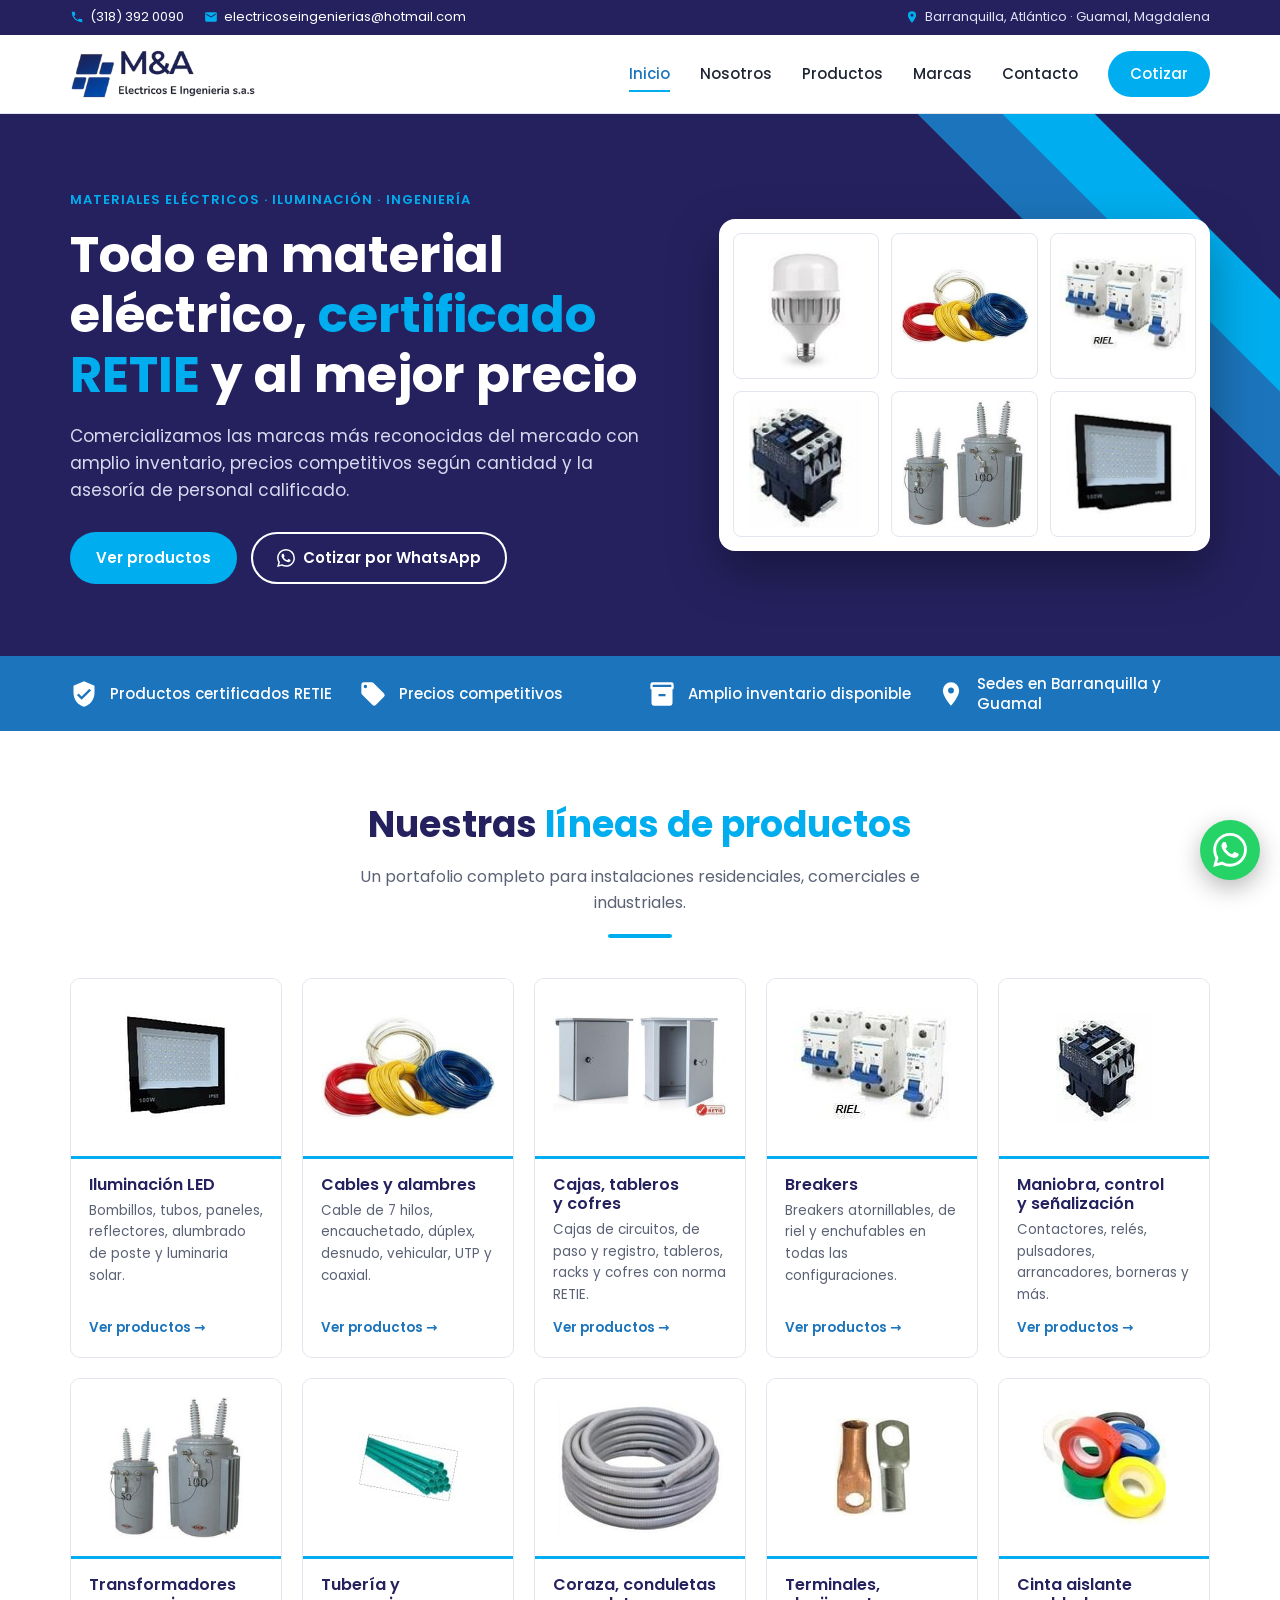
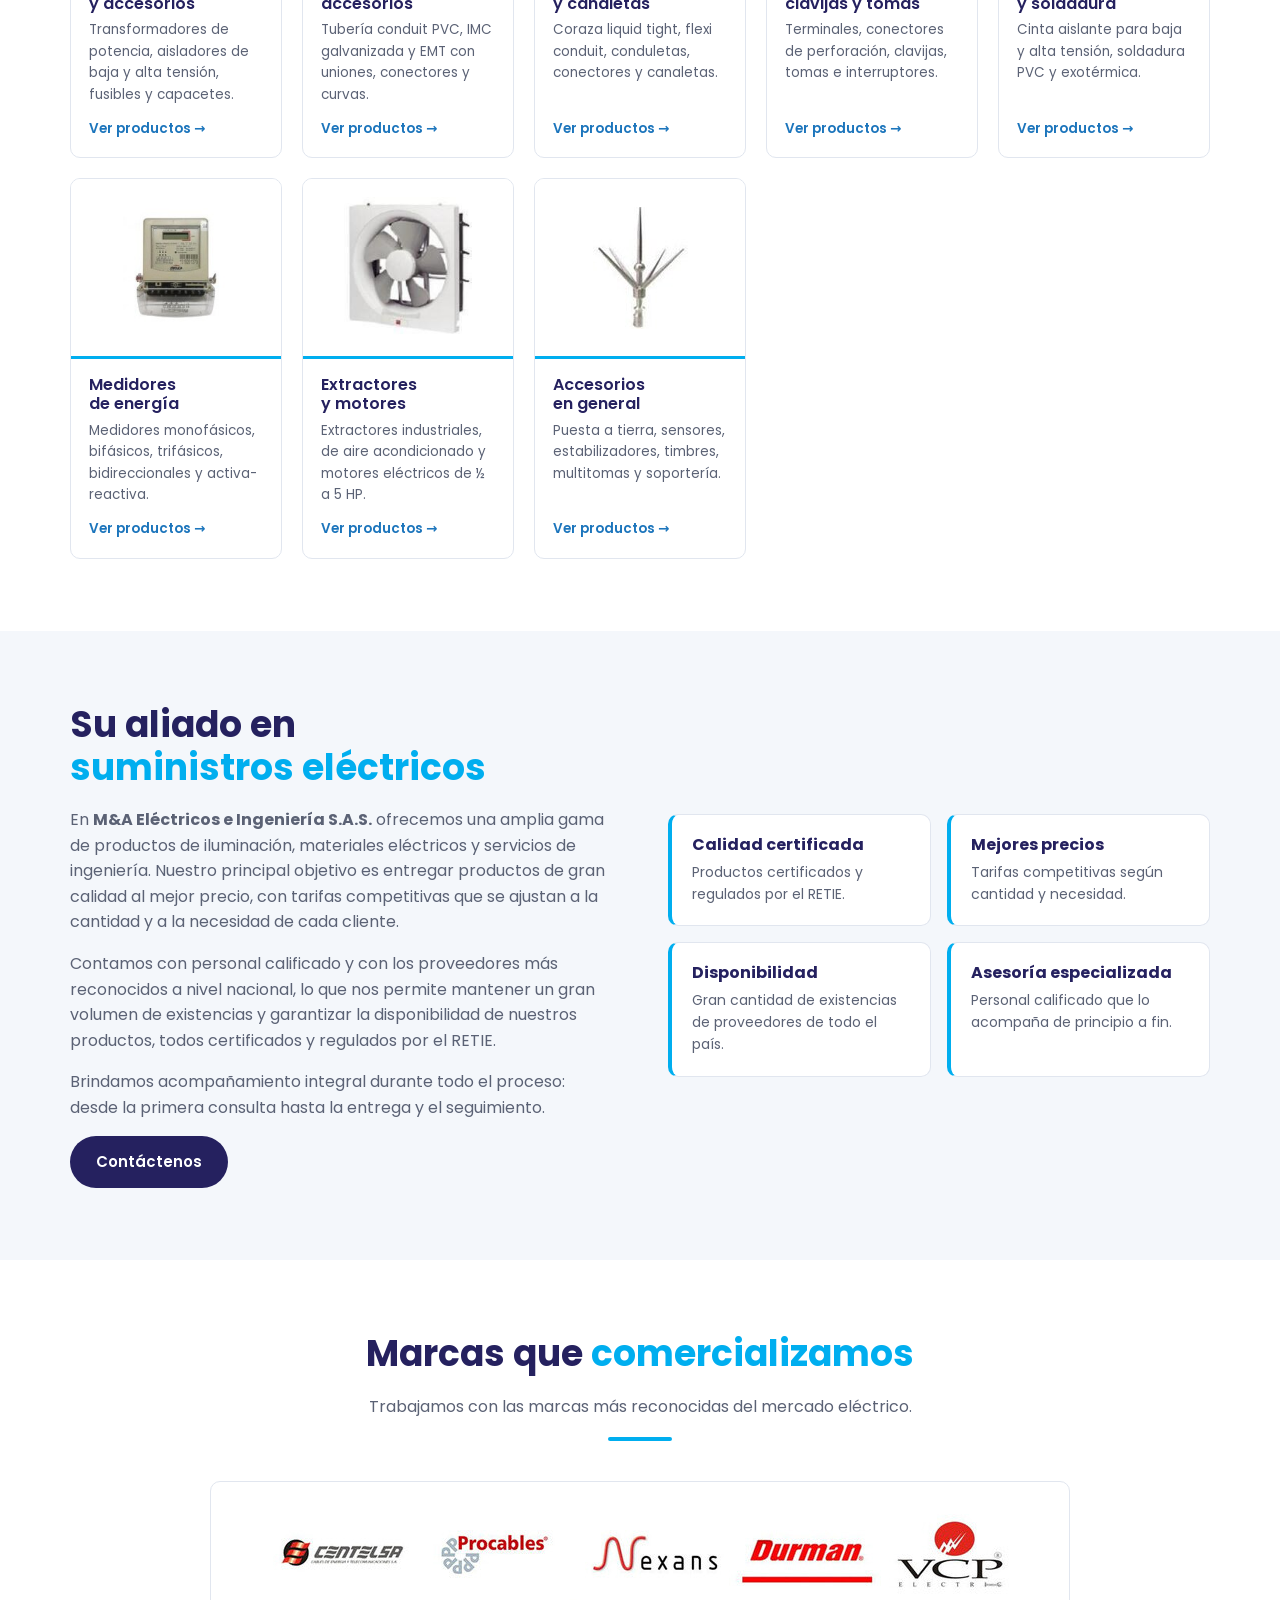
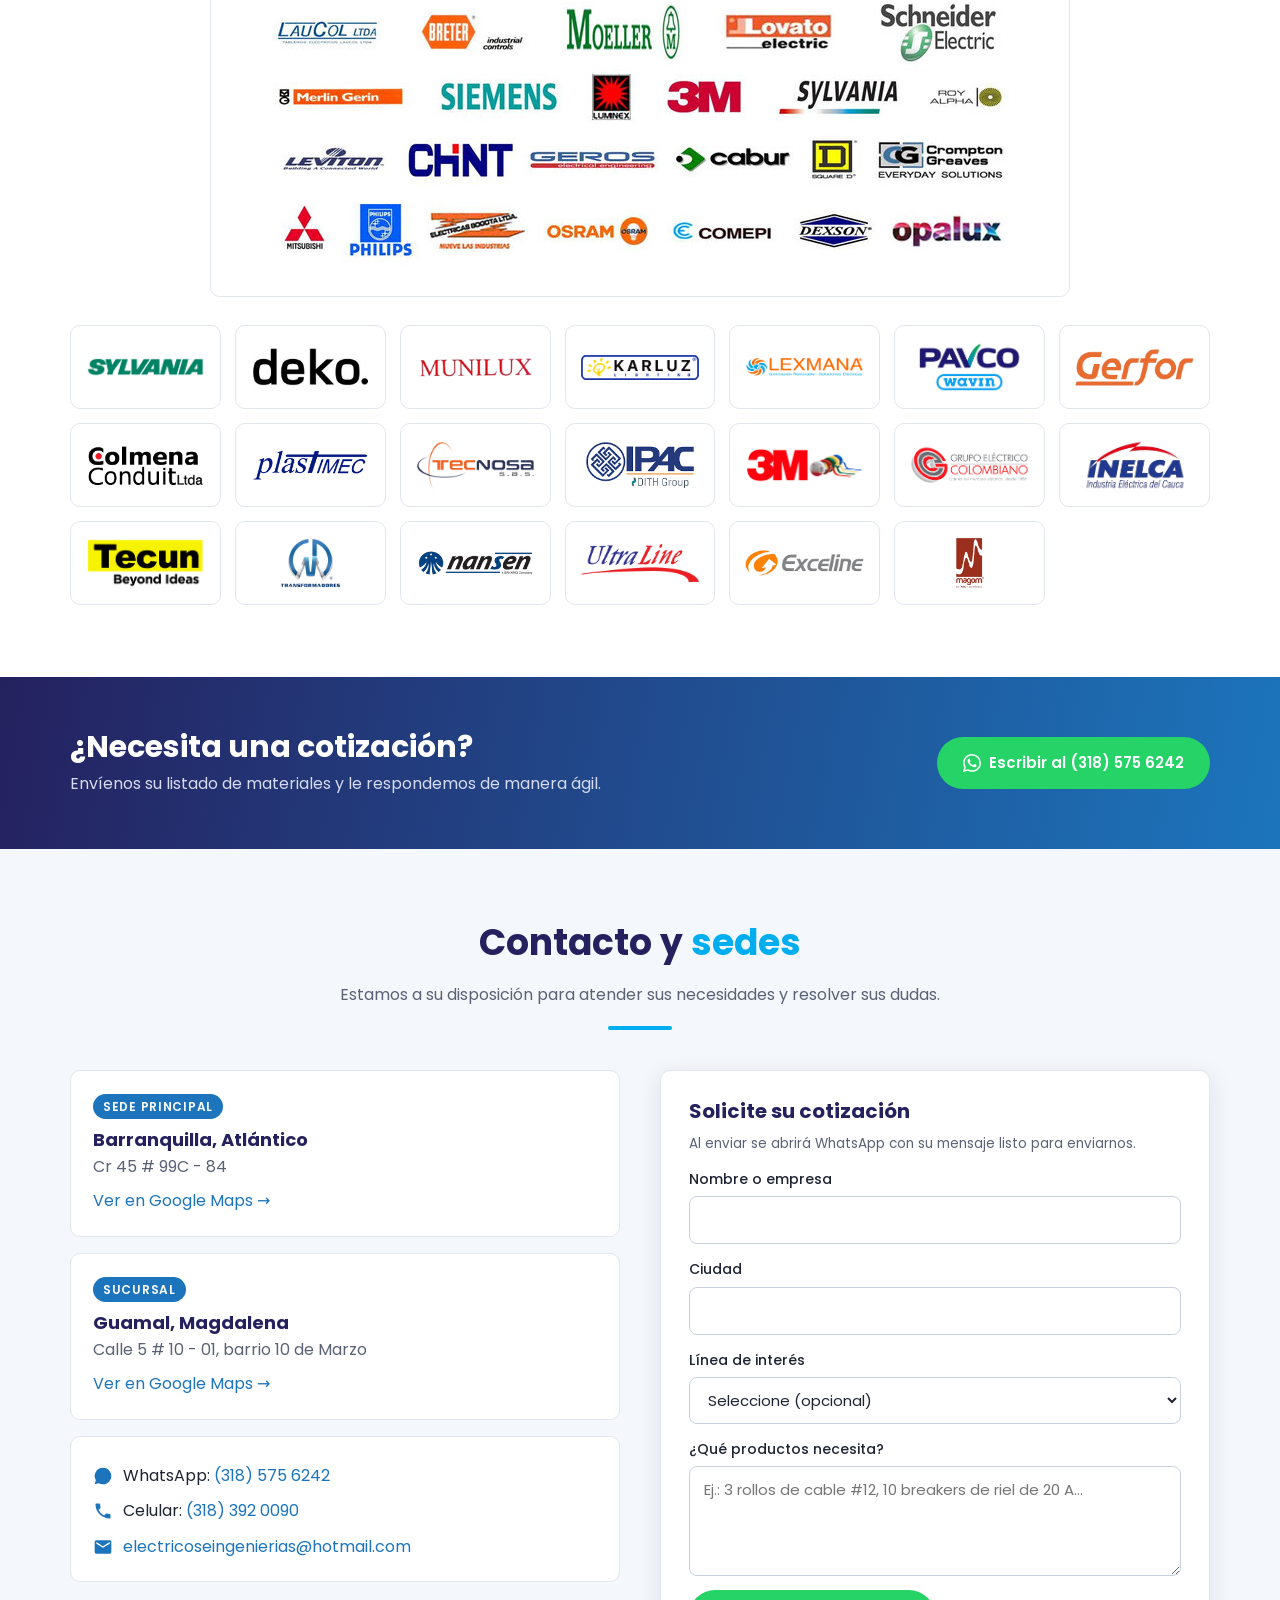
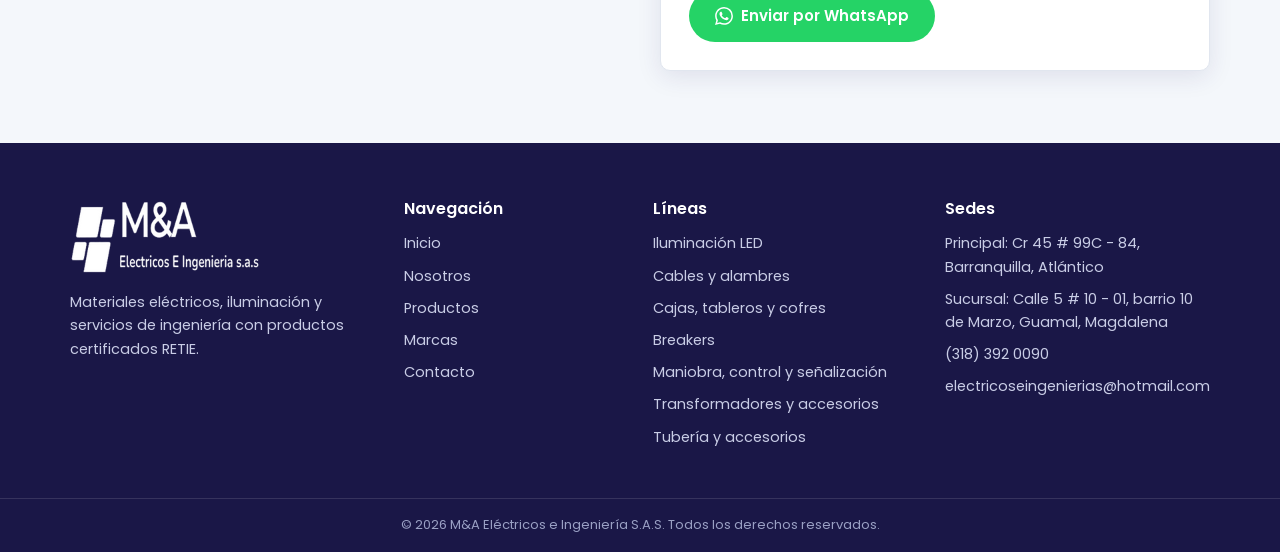
==== index.html @ 6ab71f16 "Sitio web de M&A Eléctricos e Ingeniería Sitio estático construido a partir del brochure: inicio con" ====
<!DOCTYPE html>
<html lang="es-CO">
<head>
  <meta charset="utf-8">
  <meta name="viewport" content="width=device-width, initial-scale=1">
  <title>M&amp;A Eléctricos e Ingeniería S.A.S. | Materiales eléctricos e iluminación en Barranquilla</title>
  <meta name="description" content="Distribuidor de materiales eléctricos e iluminación LED certificados RETIE en Barranquilla y Guamal (Magdalena): cables, breakers, tableros, tubería, transformadores, medidores y más.">
  <meta property="og:title" content="M&amp;A Eléctricos e Ingeniería S.A.S.">
  <meta property="og:description" content="Materiales eléctricos e iluminación LED certificados RETIE. Barranquilla y Guamal, Magdalena.">
  <meta property="og:type" content="website">
  <meta property="og:locale" content="es_CO">
  <link rel="icon" href="favicon.svg" type="image/svg+xml">
  <link rel="preconnect" href="https://fonts.googleapis.com">
  <link rel="preconnect" href="https://fonts.gstatic.com" crossorigin>
  <link href="https://fonts.googleapis.com/css2?family=Poppins:wght@400;500;600;700&display=swap" rel="stylesheet">
  <link rel="stylesheet" href="css/styles.css">
</head>
<body>

<div class="barra-sup">
  <div class="contenedor">
    <ul>
      <li><svg viewBox="0 0 24 24" aria-hidden="true"><path d="M6.6 10.8a15.1 15.1 0 006.6 6.6l2.2-2.2a1 1 0 011-.25 11.4 11.4 0 003.6.57 1 1 0 011 1V20a1 1 0 01-1 1A17 17 0 013 4a1 1 0 011-1h3.500a1 1 0 011 1c0 1.250.200 2.450.570 3.570a1 1 0 01-.250 1z"/></svg><a href="tel:+573183920090">(318) 392 0090</a></li>
      <li><svg viewBox="0 0 24 24" aria-hidden="true"><path d="M20 4H4a2 2 0 00-2 2v12a2 2 0 002 2h16a2 2 0 002-2V6a2 2 0 00-2-2zm0 4l-8 5-8-5V6l8 5 8-5z"/></svg><a href="mailto:electricoseingenierias@hotmail.com">electricoseingenierias@hotmail.com</a></li>
    </ul>
    <ul class="sedes-txt">
      <li><svg viewBox="0 0 24 24" aria-hidden="true"><path d="M12 2a7 7 0 00-7 7c0 5.250 7 13 7 13s7-7.750 7-13a7 7 0 00-7-7zm0 9.500A2.500 2.500 0 1112 6.500a2.500 2.500 0 010 5z"/></svg>Barranquilla, Atlántico · Guamal, Magdalena</li>
    </ul>
  </div>
</div>

<header class="cabecera">
  <div class="contenedor">
    <a class="logo" href="index.html" aria-label="M&amp;A Eléctricos e Ingeniería, inicio"><img src="img/logo.png" alt="M&amp;A Eléctricos e Ingeniería S.A.S." width="285" height="76"></a>
    <button class="menu-btn" aria-label="Abrir menú" aria-expanded="false"><span></span><span></span><span></span></button>
    <nav class="nav" aria-label="Principal">
      <ul>
        <li><a href="index.html" aria-current="page">Inicio</a></li>
        <li><a href="#nosotros">Nosotros</a></li>
        <li><a href="productos.html">Productos</a></li>
        <li><a href="#marcas">Marcas</a></li>
        <li><a href="#contacto">Contacto</a></li>
        <li><a class="btn btn-cian" data-wa="Hola, quiero solicitar una cotización." href="#contacto">Cotizar</a></li>
      </ul>
    </nav>
  </div>
</header>

<main>
  <section class="hero">
    <div class="contenedor">
      <div>
        <span class="sobre">Materiales eléctricos · Iluminación · Ingeniería</span>
        <h1>Todo en material eléctrico, <em>certificado RETIE</em> y al mejor precio</h1>
        <p>Comercializamos las marcas más reconocidas del mercado con amplio inventario, precios competitivos según cantidad y la asesoría de personal calificado.</p>
        <div class="acciones">
          <a class="btn btn-cian" href="productos.html">Ver productos</a>
          <a class="btn btn-linea ico-wa" data-wa="Hola, quiero solicitar una cotización." href="#contacto">Cotizar por WhatsApp</a>
        </div>
      </div>
      <div class="hero-fotos" aria-hidden="true">
        <img src="img/prod/016.jpg" alt="">
        <img src="img/prod/161.jpg" alt="">
        <img src="img/prod/133.jpg" alt="">
        <img src="img/prod/137.jpg" alt="">
        <img src="img/prod/148.jpg" alt="">
        <img src="img/prod/059.jpg" alt="">
      </div>
    </div>
  </section>

  <section class="franja" aria-label="Por qué elegirnos">
    <div class="contenedor">
      <ul>
        <li><svg viewBox="0 0 24 24" aria-hidden="true"><path d="M12 1L3 5v6c0 5.550 3.840 10.740 9 12 5.160-1.260 9-6.450 9-12V5zm-2 16l-4-4 1.410-1.410L10 14.170l6.590-6.590L18 9z"/></svg>Productos certificados RETIE</li>
        <li><svg viewBox="0 0 24 24" aria-hidden="true"><path d="M21.410 11.580l-9-9A2 2 0 0011 2H4a2 2 0 00-2 2v7a2 2 0 00.590 1.420l9 9a2 2 0 002.820 0l7-7a2 2 0 000-2.840zM5.500 7A1.500 1.500 0 117 5.500 1.500 1.500 0 015.500 7z"/></svg>Precios competitivos</li>
        <li><svg viewBox="0 0 24 24" aria-hidden="true"><path d="M20 2H4a2 2 0 00-2 2v3a1 1 0 001 1v12a2 2 0 002 2h14a2 2 0 002-2V8a1 1 0 001-1V4a2 2 0 00-2-2zm-5 12H9v-2h6zm5-8H4V4h16z"/></svg>Amplio inventario disponible</li>
        <li><svg viewBox="0 0 24 24" aria-hidden="true"><path d="M12 2a7 7 0 00-7 7c0 5.250 7 13 7 13s7-7.750 7-13a7 7 0 00-7-7zm0 9.500A2.500 2.500 0 1112 6.500a2.500 2.500 0 010 5z"/></svg>Sedes en Barranquilla y Guamal</li>
      </ul>
    </div>
  </section>

  <section class="seccion" id="productos">
    <div class="contenedor">
      <div class="titulo">
        <h2>Nuestras <em>líneas de productos</em></h2>
        <p>Un portafolio completo para instalaciones residenciales, comerciales e industriales.</p>
      </div>
      <div class="lineas" id="lineas-grid"></div>
    </div>
  </section>

  <section class="seccion gris" id="nosotros">
    <div class="contenedor nosotros">
      <div>
        <h2>Su aliado en <em>suministros eléctricos</em></h2>
        <p>En <strong>M&amp;A Eléctricos e Ingeniería S.A.S.</strong> ofrecemos una amplia gama de productos de iluminación, materiales eléctricos y servicios de ingeniería. Nuestro principal objetivo es entregar productos de gran calidad al mejor precio, con tarifas competitivas que se ajustan a la cantidad y a la necesidad de cada cliente.</p>
        <p>Contamos con personal calificado y con los proveedores más reconocidos a nivel nacional, lo que nos permite mantener un gran volumen de existencias y garantizar la disponibilidad de nuestros productos, todos certificados y regulados por el RETIE.</p>
        <p>Brindamos acompañamiento integral durante todo el proceso: desde la primera consulta hasta la entrega y el seguimiento.</p>
        <a class="btn btn-navy" href="#contacto">Contáctenos</a>
      </div>
      <div class="ventajas">
        <div class="ventaja"><h3>Calidad certificada</h3><p>Productos certificados y regulados por el RETIE.</p></div>
        <div class="ventaja"><h3>Mejores precios</h3><p>Tarifas competitivas según cantidad y necesidad.</p></div>
        <div class="ventaja"><h3>Disponibilidad</h3><p>Gran cantidad de existencias de proveedores de todo el país.</p></div>
        <div class="ventaja"><h3>Asesoría especializada</h3><p>Personal calificado que lo acompaña de principio a fin.</p></div>
      </div>
    </div>
  </section>

  <section class="seccion" id="marcas">
    <div class="contenedor">
      <div class="titulo">
        <h2>Marcas que <em>comercializamos</em></h2>
        <p>Trabajamos con las marcas más reconocidas del mercado eléctrico.</p>
      </div>
      <div class="marcas-collage">
        <img src="img/marcas/marcas-aliadas.jpg" width="750" height="366" loading="lazy" alt="Centelsa, Procables, Nexans, Durman, VCP, Laucol, Breter, Moeller, Lovato, Schneider Electric, Merlin Gerin, Siemens, Luminex, 3M, Sylvania, Roy Alpha, Leviton, Chint, Geros, Cabur, Square D, Crompton Greaves, Mitsubishi, Philips, Osram, Comepi, Dexson y Opalux">
      </div>
      <ul class="marcas-logos" id="marcas-logos"></ul>
    </div>
  </section>

  <section class="llamado">
    <div class="contenedor">
      <div>
        <h2>¿Necesita una cotización?</h2>
        <p>Envíenos su listado de materiales y le respondemos de manera ágil.</p>
      </div>
      <a class="btn btn-wa ico-wa" data-wa="Hola, quiero solicitar una cotización." href="#contacto">Escribir al (318) 575 6242</a>
    </div>
  </section>

  <section class="seccion gris" id="contacto">
    <div class="contenedor">
      <div class="titulo">
        <h2>Contacto y <em>sedes</em></h2>
        <p>Estamos a su disposición para atender sus necesidades y resolver sus dudas.</p>
      </div>
      <div class="contacto">
        <div class="sedes">
          <div class="sede">
            <span class="etiqueta">Sede principal</span>
            <h3>Barranquilla, Atlántico</h3>
            <p>Cr 45 # 99C - 84</p>
            <a href="https://www.google.com/maps/search/?api=1&query=Cr+45+%2399C-84+Barranquilla+Atl%C3%A1ntico" target="_blank" rel="noopener">Ver en Google Maps →</a>
          </div>
          <div class="sede">
            <span class="etiqueta">Sucursal</span>
            <h3>Guamal, Magdalena</h3>
            <p>Calle 5 # 10 - 01, barrio 10 de Marzo</p>
            <a href="https://www.google.com/maps/search/?api=1&query=Calle+5+%2310-01+Guamal+Magdalena" target="_blank" rel="noopener">Ver en Google Maps →</a>
          </div>
          <div class="sede">
            <ul class="datos">
              <li><svg viewBox="0 0 24 24" aria-hidden="true"><path d="M12 2a10 10 0 00-8.600 15.100L2 22l5-1.300A10 10 0 1012 2z"/></svg><span>WhatsApp: <a data-wa="Hola, quiero más información." href="#contacto">(318) 575 6242</a></span></li>
              <li><svg viewBox="0 0 24 24" aria-hidden="true"><path d="M6.6 10.8a15.1 15.1 0 006.6 6.6l2.2-2.2a1 1 0 011-.25 11.4 11.4 0 003.6.57 1 1 0 011 1V20a1 1 0 01-1 1A17 17 0 013 4a1 1 0 011-1h3.500a1 1 0 011 1c0 1.250.200 2.450.570 3.570a1 1 0 01-.250 1z"/></svg><span>Celular: <a href="tel:+573183920090">(318) 392 0090</a></span></li>
              <li><svg viewBox="0 0 24 24" aria-hidden="true"><path d="M20 4H4a2 2 0 00-2 2v12a2 2 0 002 2h16a2 2 0 002-2V6a2 2 0 00-2-2zm0 4l-8 5-8-5V6l8 5 8-5z"/></svg><span><a href="mailto:electricoseingenierias@hotmail.com">electricoseingenierias@hotmail.com</a></span></li>
            </ul>
          </div>
        </div>

        <form class="formulario" id="form-cotizar">
          <h3>Solicite su cotización</h3>
          <p class="nota">Al enviar se abrirá WhatsApp con su mensaje listo para enviarnos.</p>
          <div class="campo"><label for="f-nombre">Nombre o empresa</label><input id="f-nombre" name="nombre" required autocomplete="name"></div>
          <div class="campo"><label for="f-ciudad">Ciudad</label><input id="f-ciudad" name="ciudad" autocomplete="address-level2"></div>
          <div class="campo"><label for="f-linea">Línea de interés</label><select id="f-linea" name="linea"><option value="">Seleccione (opcional)</option></select></div>
          <div class="campo"><label for="f-mensaje">¿Qué productos necesita?</label><textarea id="f-mensaje" name="mensaje" required placeholder="Ej.: 3 rollos de cable #12, 10 breakers de riel de 20 A…"></textarea></div>
          <button class="btn btn-wa ico-wa" type="submit">Enviar por WhatsApp</button>
        </form>
      </div>
    </div>
  </section>
</main>

<footer class="pie">
  <div class="contenedor">
    <div>
      <img src="img/logo-blanco.png" alt="M&amp;A Eléctricos e Ingeniería S.A.S." width="285" height="76">
      <p>Materiales eléctricos, iluminación y servicios de ingeniería con productos certificados RETIE.</p>
    </div>
    <div>
      <h4>Navegación</h4>
      <ul>
        <li><a href="index.html">Inicio</a></li>
        <li><a href="#nosotros">Nosotros</a></li>
        <li><a href="productos.html">Productos</a></li>
        <li><a href="#marcas">Marcas</a></li>
        <li><a href="#contacto">Contacto</a></li>
      </ul>
    </div>
    <div>
      <h4>Líneas</h4>
      <ul id="pie-lineas"></ul>
    </div>
    <div>
      <h4>Sedes</h4>
      <ul>
        <li>Principal: Cr 45 # 99C - 84, Barranquilla, Atlántico</li>
        <li>Sucursal: Calle 5 # 10 - 01, barrio 10 de Marzo, Guamal, Magdalena</li>
        <li><a href="tel:+573183920090">(318) 392 0090</a></li>
        <li><a href="mailto:electricoseingenierias@hotmail.com">electricoseingenierias@hotmail.com</a></li>
      </ul>
    </div>
  </div>
  <div class="pie-legal">© <span id="anio">2026</span> M&amp;A Eléctricos e Ingeniería S.A.S. Todos los derechos reservados.</div>
</footer>

<a class="wa-flotante ico-wa" data-wa="Hola, quiero más información sobre sus productos." href="#contacto" aria-label="Escribir por WhatsApp"></a>

<script src="js/catalogo.js"></script>
<script src="js/app.js"></script>
</body>
</html>
---- css/styles.css ----
/* M&A Eléctricos e Ingeniería S.A.S. — estilos del sitio */
:root {
  --navy: #25215f;
  --navy-osc: #1a1747;
  --azul: #1c75bc;
  --cian: #00aeef;
  --texto: #1f2433;
  --texto-suave: #5b6275;
  --borde: #e1e6ef;
  --fondo: #ffffff;
  --fondo-gris: #f4f7fb;
  --wa: #25d366;
  --radio: 10px;
  --sombra: 0 6px 24px rgba(37, 33, 95, 0.10);
  --ancho: 1180px;
}

*, *::before, *::after { box-sizing: border-box; }
html { scroll-behavior: smooth; scroll-padding-top: 96px; }
body {
  margin: 0;
  font-family: 'Poppins', system-ui, -apple-system, 'Segoe UI', Roboto, sans-serif;
  color: var(--texto);
  background: var(--fondo);
  line-height: 1.6;
  font-size: 16px;
}
img { max-width: 100%; display: block; }
a { color: var(--azul); text-decoration: none; }
a:hover { text-decoration: underline; }
h1, h2, h3, h4 { line-height: 1.2; margin: 0 0 .5em; text-wrap: balance; }
p { margin: 0 0 1em; }
ul { margin: 0; padding: 0; list-style: none; }
.contenedor { width: 100%; max-width: var(--ancho); margin: 0 auto; padding: 0 20px; }
.sr-only { position: absolute; width: 1px; height: 1px; overflow: hidden; clip: rect(0 0 0 0); white-space: nowrap; }
:focus-visible { outline: 3px solid var(--cian); outline-offset: 2px; }

/* ---------- Botones ---------- */
.btn {
  display: inline-flex; align-items: center; justify-content: center; gap: 8px;
  padding: 12px 24px; border-radius: 999px; border: 2px solid transparent;
  font: inherit; font-weight: 600; font-size: 15px; cursor: pointer;
  transition: transform .15s, box-shadow .15s, background .15s, color .15s;
  text-decoration: none !important;
}
.btn:hover { transform: translateY(-1px); box-shadow: 0 6px 16px rgba(0, 0, 0, .15); }
.btn svg { width: 18px; height: 18px; fill: currentColor; flex: none; }
.btn-cian { background: var(--cian); color: #fff; }
.btn-cian:hover { background: #0099d6; }
.btn-navy { background: var(--navy); color: #fff; }
.btn-wa { background: var(--wa); color: #fff; }
.btn-wa:hover { background: #1eb956; }
.btn-linea { border-color: #fff; color: #fff; }
.btn-linea:hover { background: #fff; color: var(--navy); }
.btn-chico { padding: 8px 16px; font-size: 14px; }

/* ---------- Barra superior ---------- */
.barra-sup { background: var(--navy); color: #dfe3f5; font-size: 13px; }
.barra-sup .contenedor { display: flex; justify-content: space-between; gap: 16px; flex-wrap: wrap; padding-top: 7px; padding-bottom: 7px; }
.barra-sup a { color: #fff; }
.barra-sup ul { display: flex; gap: 20px; flex-wrap: wrap; }
.barra-sup li { display: flex; align-items: center; gap: 6px; }
.barra-sup svg { width: 14px; height: 14px; fill: var(--cian); flex: none; }

/* ---------- Encabezado ---------- */
.cabecera { position: sticky; top: 0; z-index: 50; background: #fff; border-bottom: 1px solid var(--borde); }
.cabecera .contenedor { display: flex; align-items: center; justify-content: space-between; gap: 20px; min-height: 78px; }
.logo img { width: 186px; height: auto; }
.nav ul { display: flex; align-items: center; gap: 30px; }
.nav a { color: var(--texto); font-weight: 500; font-size: 15px; padding: 6px 0; border-bottom: 2px solid transparent; }
.nav a:hover, .nav a[aria-current="page"] { color: var(--azul); border-bottom-color: var(--cian); text-decoration: none; }
.nav .btn { color: #fff; border-bottom: 2px solid transparent; padding: 9px 20px; }
.menu-btn { display: none; background: none; border: 0; padding: 8px; cursor: pointer; }
.menu-btn span { display: block; width: 26px; height: 3px; border-radius: 2px; background: var(--navy); margin: 5px 0; }

/* ---------- Hero ---------- */
.hero { position: relative; overflow: hidden; background: var(--navy); color: #fff; }
.hero::before, .hero::after { content: ''; position: absolute; transform: rotate(45deg); pointer-events: none; }
.hero::before { width: 900px; height: 120px; background: var(--cian); right: -330px; top: 90px; }
.hero::after { width: 900px; height: 60px; background: var(--azul); right: -390px; top: 230px; }
.hero .contenedor { position: relative; z-index: 1; display: grid; grid-template-columns: 1.1fr .9fr; gap: 48px; align-items: center; padding-top: 72px; padding-bottom: 72px; }
.hero .sobre { display: inline-block; font-size: 13px; font-weight: 600; letter-spacing: .08em; text-transform: uppercase; color: var(--cian); margin-bottom: 14px; }
.hero h1 { font-size: clamp(30px, 4.4vw, 50px); font-weight: 700; margin-bottom: 18px; }
.hero h1 em { font-style: normal; color: var(--cian); }
.hero p { font-size: 17px; color: #d7dbf0; max-width: 54ch; margin-bottom: 28px; }
.hero .acciones { display: flex; gap: 14px; flex-wrap: wrap; }
.hero-fotos { display: grid; grid-template-columns: repeat(3, 1fr); gap: 12px; background: #fff; padding: 14px; border-radius: 16px; box-shadow: 0 20px 50px rgba(0, 0, 0, .35); }
.hero-fotos img { width: 100%; aspect-ratio: 1; object-fit: contain; padding: 8px; border: 1px solid var(--borde); border-radius: 8px; background: #fff; }

/* ---------- Franja de beneficios ---------- */
.franja { background: var(--azul); color: #fff; }
.franja ul { display: grid; grid-template-columns: repeat(4, 1fr); gap: 16px; padding: 18px 0; }
.franja li { display: flex; align-items: center; gap: 12px; font-weight: 500; font-size: 15px; line-height: 1.3; }
.franja svg { width: 28px; height: 28px; fill: #fff; flex: none; }

/* ---------- Secciones ---------- */
.seccion { padding: 72px 0; }
.seccion.gris { background: var(--fondo-gris); }
.titulo { text-align: center; margin-bottom: 40px; }
.titulo h2 { font-size: clamp(26px, 3.2vw, 36px); font-weight: 700; color: var(--navy); }
.titulo h2 em { font-style: normal; color: var(--cian); }
.titulo p { color: var(--texto-suave); max-width: 62ch; margin: 0 auto; }
.titulo::after { content: ''; display: block; width: 64px; height: 4px; border-radius: 2px; background: var(--cian); margin: 18px auto 0; }

/* ---------- Tarjetas de líneas ---------- */
.lineas { display: grid; grid-template-columns: repeat(auto-fill, minmax(210px, 1fr)); gap: 20px; }
.linea {
  display: flex; flex-direction: column; background: #fff; border: 1px solid var(--borde); border-radius: var(--radio);
  overflow: hidden; color: var(--texto); transition: transform .18s, box-shadow .18s, border-color .18s;
}
.linea:hover { transform: translateY(-4px); box-shadow: var(--sombra); border-color: var(--cian); text-decoration: none; }
.linea .foto { height: 180px; display: grid; place-items: center; padding: 18px; background: #fff; border-bottom: 3px solid var(--cian); }
.linea .foto img { max-height: 141px; max-width: 100%; width: auto; height: auto; object-fit: contain; }
.linea .cuerpo { padding: 16px 18px 18px; display: flex; flex-direction: column; gap: 6px; flex: 1; }
.linea h3 { font-size: 16px; font-weight: 600; color: var(--navy); margin: 0; }
.linea p { font-size: 13.5px; color: var(--texto-suave); margin: 0; flex: 1; }
.linea .ver { font-size: 13.5px; font-weight: 600; color: var(--azul); margin-top: 6px; }

/* ---------- Nosotros ---------- */
.nosotros { display: grid; grid-template-columns: 1fr 1fr; gap: 56px; align-items: center; }
.nosotros h2 { font-size: clamp(26px, 3.2vw, 36px); color: var(--navy); }
.nosotros h2 em { font-style: normal; color: var(--cian); }
.nosotros p { color: var(--texto-suave); }
.ventajas { display: grid; grid-template-columns: 1fr 1fr; gap: 16px; }
.ventaja { background: #fff; border: 1px solid var(--borde); border-left: 4px solid var(--cian); border-radius: var(--radio); padding: 20px; }
.ventaja h3 { font-size: 16px; color: var(--navy); margin-bottom: 6px; }
.ventaja p { font-size: 14px; margin: 0; }

/* ---------- Marcas ---------- */
.marcas-collage { background: #fff; border: 1px solid var(--borde); border-radius: var(--radio); padding: 24px; max-width: 860px; margin: 0 auto 28px; }
.marcas-collage img { margin: 0 auto; }
.marcas-logos { display: grid; grid-template-columns: repeat(auto-fill, minmax(140px, 1fr)); gap: 14px; }
.marcas-logos li { background: #fff; border: 1px solid var(--borde); border-radius: var(--radio); height: 84px; display: grid; place-items: center; padding: 12px; }
.marcas-logos img { max-height: 56px; max-width: 100%; width: auto; object-fit: contain; }

/* ---------- Llamado ---------- */
.llamado { background: linear-gradient(100deg, var(--navy) 0%, var(--azul) 100%); color: #fff; padding: 52px 0; }
.llamado .contenedor { display: flex; align-items: center; justify-content: space-between; gap: 24px; flex-wrap: wrap; }
.llamado h2 { font-size: clamp(22px, 2.8vw, 30px); margin: 0 0 6px; }
.llamado p { margin: 0; color: #d7dbf0; }

/* ---------- Contacto ---------- */
.contacto { display: grid; grid-template-columns: 1fr 1fr; gap: 40px; align-items: start; }
.sedes { display: grid; gap: 16px; }
.sede { background: #fff; border: 1px solid var(--borde); border-radius: var(--radio); padding: 22px; }
.sede .etiqueta { display: inline-block; font-size: 12px; font-weight: 600; letter-spacing: .06em; text-transform: uppercase; color: #fff; background: var(--azul); padding: 3px 10px; border-radius: 999px; margin-bottom: 10px; }
.sede h3 { font-size: 18px; color: var(--navy); margin-bottom: 4px; }
.sede p { margin: 0 0 8px; color: var(--texto-suave); }
.datos { display: grid; gap: 10px; margin-top: 4px; }
.datos li { display: flex; gap: 10px; align-items: flex-start; }
.datos svg { width: 20px; height: 20px; fill: var(--azul); flex: none; margin-top: 3px; }
.datos a { word-break: break-word; }
.formulario { background: #fff; border: 1px solid var(--borde); border-radius: var(--radio); padding: 28px; box-shadow: var(--sombra); }
.formulario h3 { font-size: 20px; color: var(--navy); }
.formulario .nota { font-size: 13.5px; color: var(--texto-suave); }
.campo { display: grid; gap: 6px; margin-bottom: 14px; }
.campo label { font-size: 14px; font-weight: 500; }
.campo input, .campo select, .campo textarea {
  font: inherit; font-size: 15px; padding: 11px 14px; border: 1px solid #c9d1e0; border-radius: 8px; background: #fff; color: var(--texto); width: 100%;
}
.campo textarea { min-height: 110px; resize: vertical; }
.campo input:focus, .campo select:focus, .campo textarea:focus { outline: none; border-color: var(--cian); box-shadow: 0 0 0 3px rgba(0, 174, 239, .2); }

/* ---------- Pie ---------- */
.pie { background: var(--navy-osc); color: #c9cde6; font-size: 14.5px; }
.pie .contenedor { display: grid; grid-template-columns: 1.4fr 1fr 1.2fr 1.2fr; gap: 36px; padding-top: 56px; padding-bottom: 40px; }
.pie img { width: 190px; margin-bottom: 16px; }
.pie h4 { color: #fff; font-size: 16px; font-weight: 600; margin-bottom: 14px; }
.pie li { margin-bottom: 9px; }
.pie a { color: #c9cde6; }
.pie a:hover { color: #fff; }
.pie-legal { border-top: 1px solid rgba(255, 255, 255, .12); text-align: center; padding: 16px 20px; font-size: 13px; color: #9aa0c4; }

/* ---------- WhatsApp flotante ---------- */
.wa-flotante {
  position: fixed; right: 20px; bottom: 20px; z-index: 60; width: 60px; height: 60px; border-radius: 50%;
  background: var(--wa); display: grid; place-items: center; box-shadow: 0 8px 24px rgba(0, 0, 0, .28); transition: transform .15s;
}
.wa-flotante:hover { transform: scale(1.07); }
.wa-flotante svg { width: 34px; height: 34px; fill: #fff; }

/* ---------- Página de productos ---------- */
.portada-pag { background: var(--navy); color: #fff; padding: 44px 0; position: relative; overflow: hidden; }
.portada-pag::after { content: ''; position: absolute; width: 700px; height: 70px; background: var(--cian); transform: rotate(45deg); right: -280px; top: 40px; }
.portada-pag .contenedor { position: relative; z-index: 1; }
.portada-pag h1 { font-size: clamp(28px, 4vw, 40px); margin-bottom: 6px; }
.portada-pag p { color: #d7dbf0; margin: 0; max-width: 60ch; }
.migas { font-size: 13px; color: #aab0d6; margin-bottom: 10px; }
.migas a { color: #fff; }

.catalogo { display: grid; grid-template-columns: 260px minmax(0, 1fr); gap: 36px; align-items: start; padding-top: 40px; padding-bottom: 72px; }
.indice { position: sticky; top: 98px; background: #fff; border: 1px solid var(--borde); border-radius: var(--radio); padding: 18px; max-height: calc(100vh - 118px); overflow: auto; }
.indice h2 { font-size: 13px; text-transform: uppercase; letter-spacing: .08em; color: var(--texto-suave); margin-bottom: 10px; }
.indice input { font: inherit; font-size: 14px; width: 100%; padding: 9px 12px; border: 1px solid #c9d1e0; border-radius: 8px; margin-bottom: 12px; }
.indice a { display: block; padding: 8px 10px; border-radius: 6px; color: var(--texto); font-size: 14px; font-weight: 500; border-left: 3px solid transparent; }
.indice a:hover, .indice a.activo { background: var(--fondo-gris); color: var(--azul); border-left-color: var(--cian); text-decoration: none; }

.bloque-linea { margin-bottom: 52px; }
.bloque-linea > h2 { font-size: 18px; font-weight: 600; letter-spacing: .04em; text-transform: uppercase; background: var(--azul); color: #fff; padding: 12px 20px; border-radius: var(--radio) var(--radio) 0 0; margin: 0; }
.bloque-linea > .resumen { background: var(--fondo-gris); border: 1px solid var(--borde); border-top: 0; padding: 12px 20px; margin: 0 0 20px; color: var(--texto-suave); font-size: 14.5px; border-radius: 0 0 var(--radio) var(--radio); }
.grupo { border: 1px solid var(--borde); border-radius: var(--radio); padding: 22px; margin-bottom: 18px; background: #fff; }
.grupo-cab { display: flex; align-items: flex-start; justify-content: space-between; gap: 14px; flex-wrap: wrap; margin-bottom: 12px; }
.grupo h3 { font-size: 19px; color: var(--navy); margin: 0; }
.chips { display: flex; flex-wrap: wrap; gap: 6px; margin-bottom: 16px; }
.chips li { font-size: 12.5px; font-weight: 500; background: #e9f6fd; color: #0b5f8a; border-radius: 999px; padding: 3px 11px; }
.chips li.rot { background: none; color: var(--texto-suave); padding-left: 0; }
.grupo-cuerpo { display: grid; grid-template-columns: minmax(0, 1fr) minmax(0, 1.15fr); gap: 24px; }
.refs li { position: relative; padding: 5px 0 5px 24px; font-size: 14.5px; border-bottom: 1px dashed var(--borde); }
.refs li:last-child { border-bottom: 0; }
.refs li::before { content: ''; position: absolute; left: 4px; top: 13px; width: 8px; height: 8px; background: var(--cian); transform: rotate(45deg); }
.fotos { display: grid; grid-template-columns: repeat(auto-fill, minmax(92px, 1fr)); gap: 10px; align-content: start; }
.fotos li { aspect-ratio: 1; border: 1px solid var(--azul); border-right-color: var(--cian); border-bottom-color: var(--cian); background: #fff; display: grid; place-items: center; padding: 8px; }
.fotos li { overflow: hidden; }
.fotos img { width: 100%; height: 100%; min-height: 0; object-fit: contain; }
.sin-resultados { padding: 40px; text-align: center; color: var(--texto-suave); border: 1px dashed var(--borde); border-radius: var(--radio); }

/* ---------- Adaptable ---------- */
@media (max-width: 980px) {
  .hero .contenedor, .nosotros, .contacto { grid-template-columns: 1fr; }
  .hero::before, .hero::after { opacity: .35; }
  .franja ul { grid-template-columns: 1fr 1fr; }
  .pie .contenedor { grid-template-columns: 1fr 1fr; }
  .catalogo { grid-template-columns: 1fr; gap: 20px; padding-top: 20px; }
  .portada-pag::after { opacity: .3; }
  .indice { position: static; max-height: none; padding: 14px; }
  .indice nav { display: flex; gap: 8px; overflow-x: auto; padding-bottom: 6px; }
  .indice a { white-space: nowrap; border: 1px solid var(--borde); border-radius: 999px; padding: 6px 14px; }
  .indice a:hover, .indice a.activo { border-color: var(--cian); }
  .grupo-cuerpo { grid-template-columns: 1fr; }
}
@media (max-width: 760px) {
  html { scroll-padding-top: 80px; }
  .barra-sup .sedes-txt { display: none; }
  .menu-btn { display: block; }
  .nav { display: none; position: absolute; left: 0; right: 0; top: 100%; background: #fff; border-bottom: 1px solid var(--borde); box-shadow: var(--sombra); }
  .nav.abierto { display: block; }
  .nav ul { flex-direction: column; align-items: stretch; gap: 0; padding: 10px 20px 18px; }
  .nav a { display: block; padding: 12px 0; border-bottom: 1px solid var(--borde); }
  .nav .btn { margin-top: 14px; text-align: center; }
  .cabecera .contenedor { min-height: 66px; position: relative; }
  .logo img { width: 150px; }
  .hero .contenedor { padding-top: 48px; padding-bottom: 48px; gap: 32px; }
  .seccion { padding: 52px 0; }
  .ventajas { grid-template-columns: 1fr; }
  .pie .contenedor { grid-template-columns: 1fr; gap: 26px; }
  .lineas { grid-template-columns: repeat(2, 1fr); gap: 12px; }
  .linea .cuerpo { padding: 12px; }
  .linea p { display: none; }
  .linea .foto { height: 130px; padding: 12px; }
  .linea .foto img { max-height: 104px; }
  .grupo { padding: 16px; }
}
@media (max-width: 420px) {
  .franja ul { grid-template-columns: 1fr; }
}
@media (prefers-reduced-motion: reduce) {
  html { scroll-behavior: auto; }
  * { transition: none !important; }
}
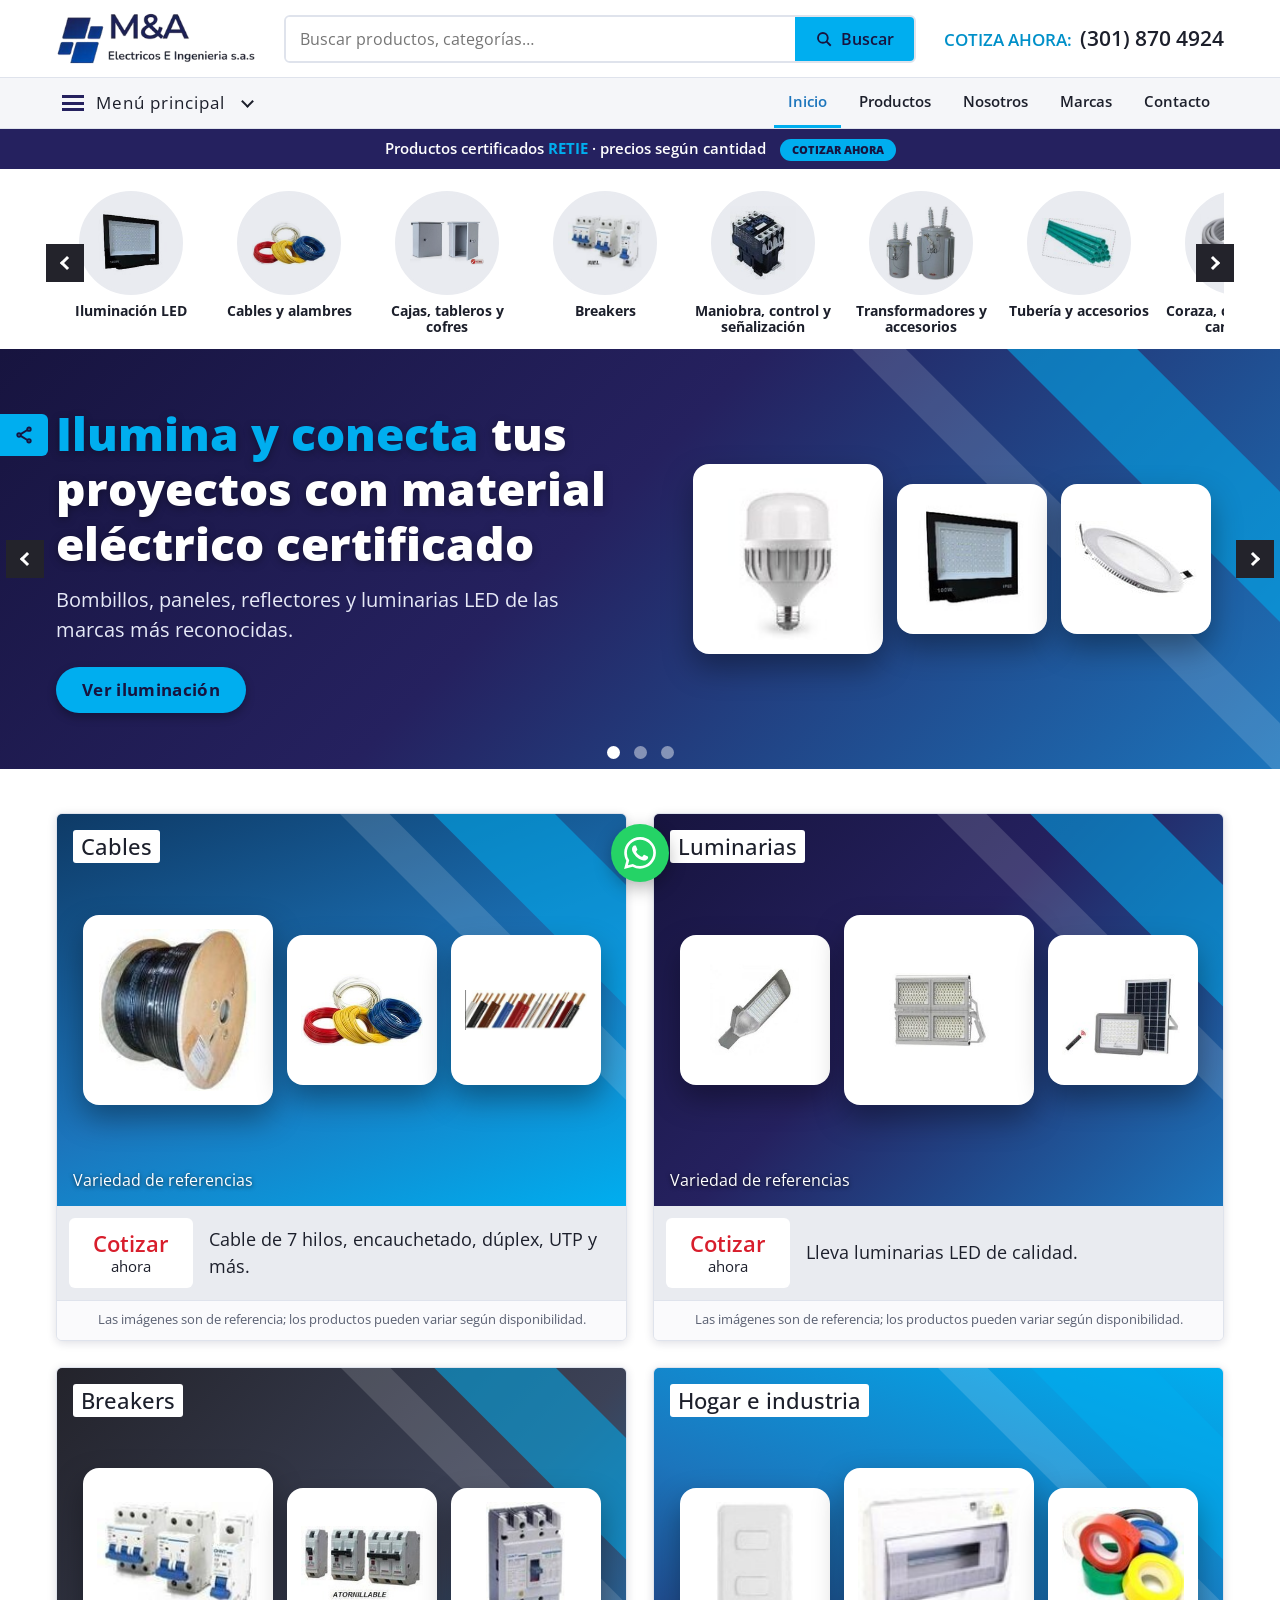
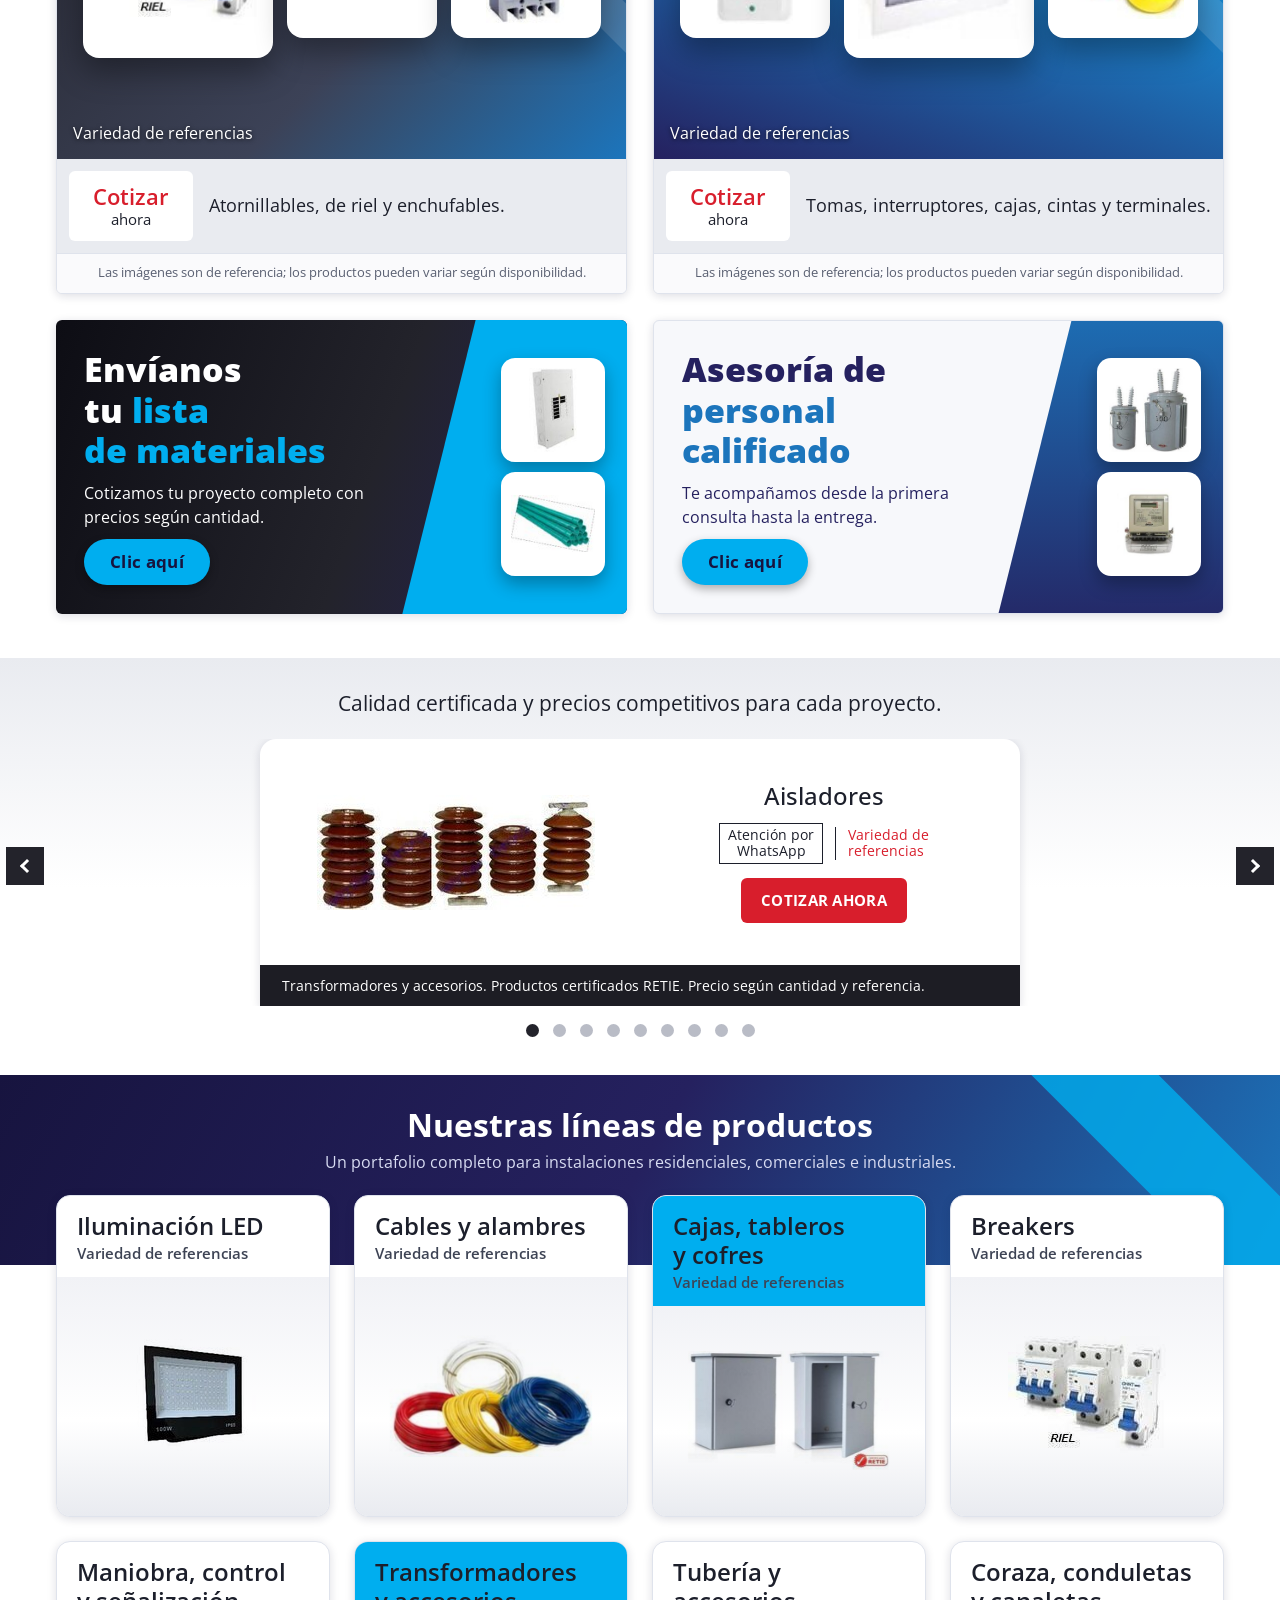
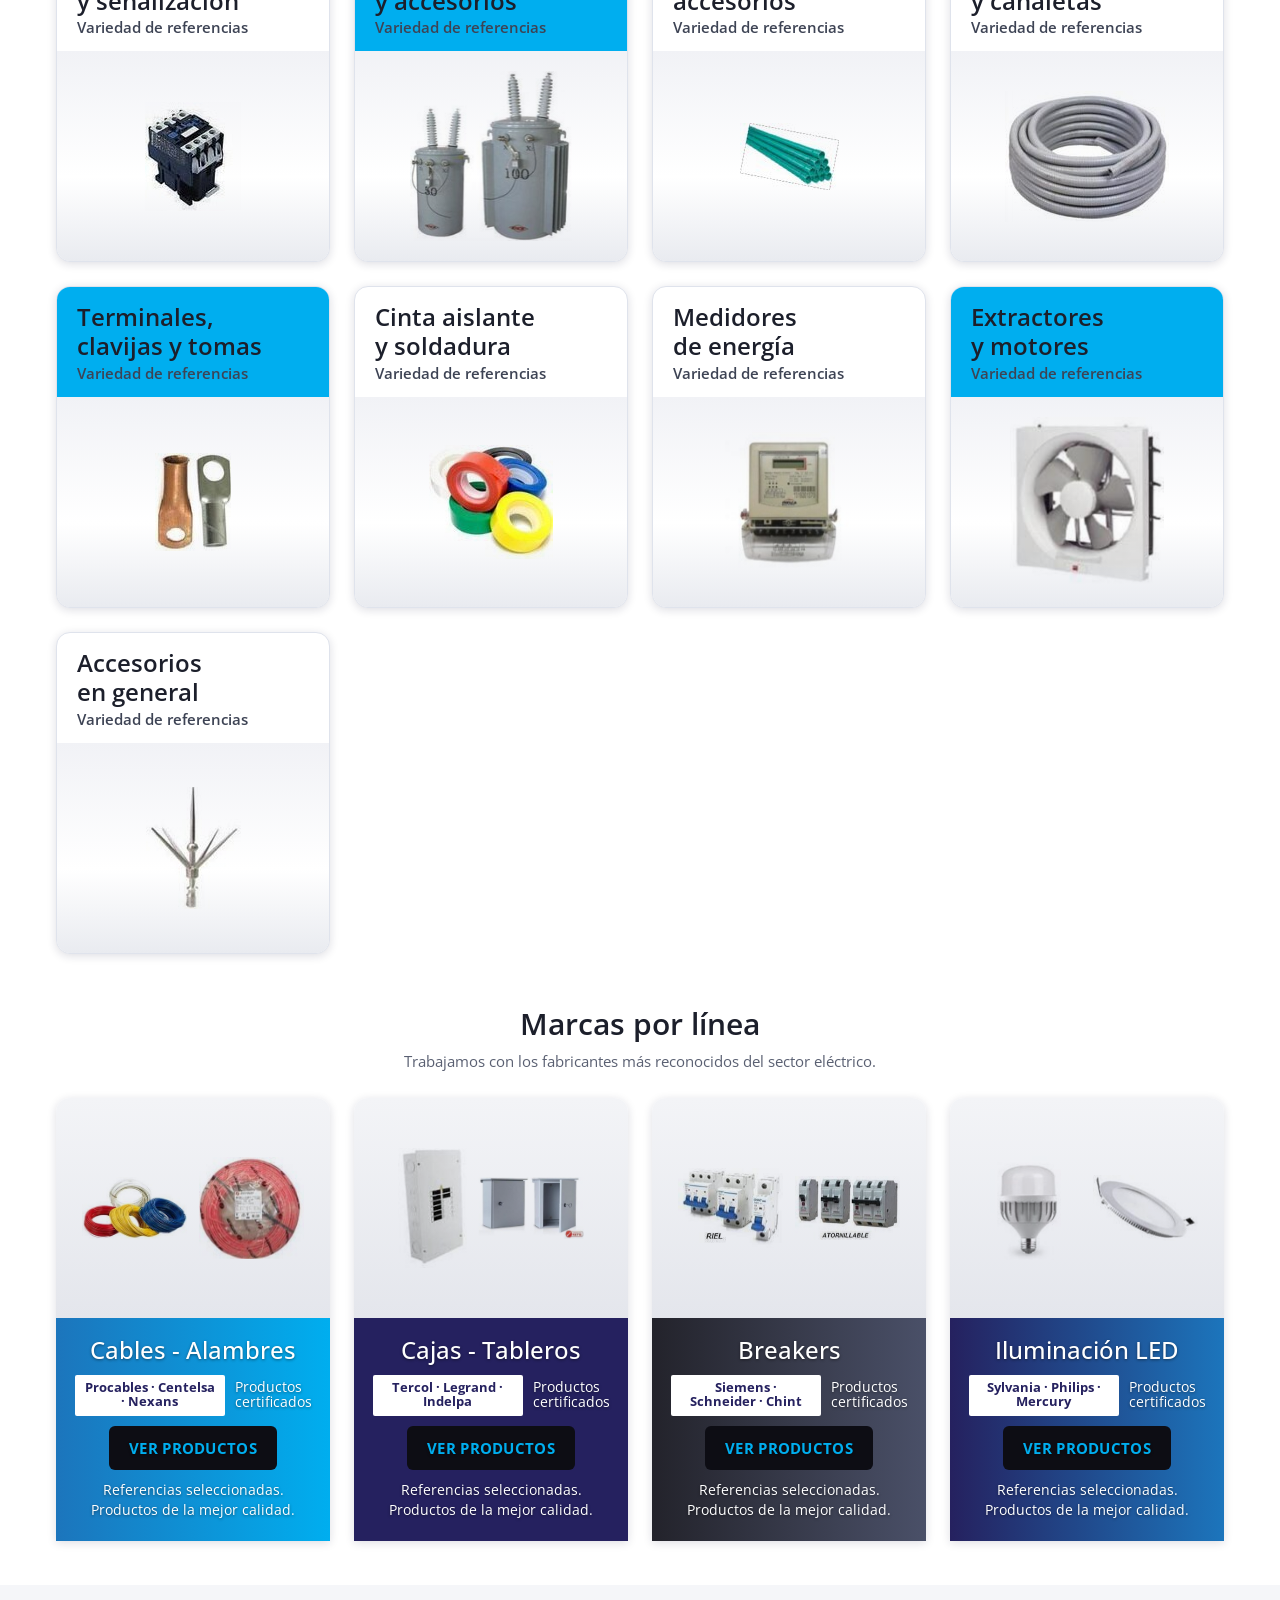
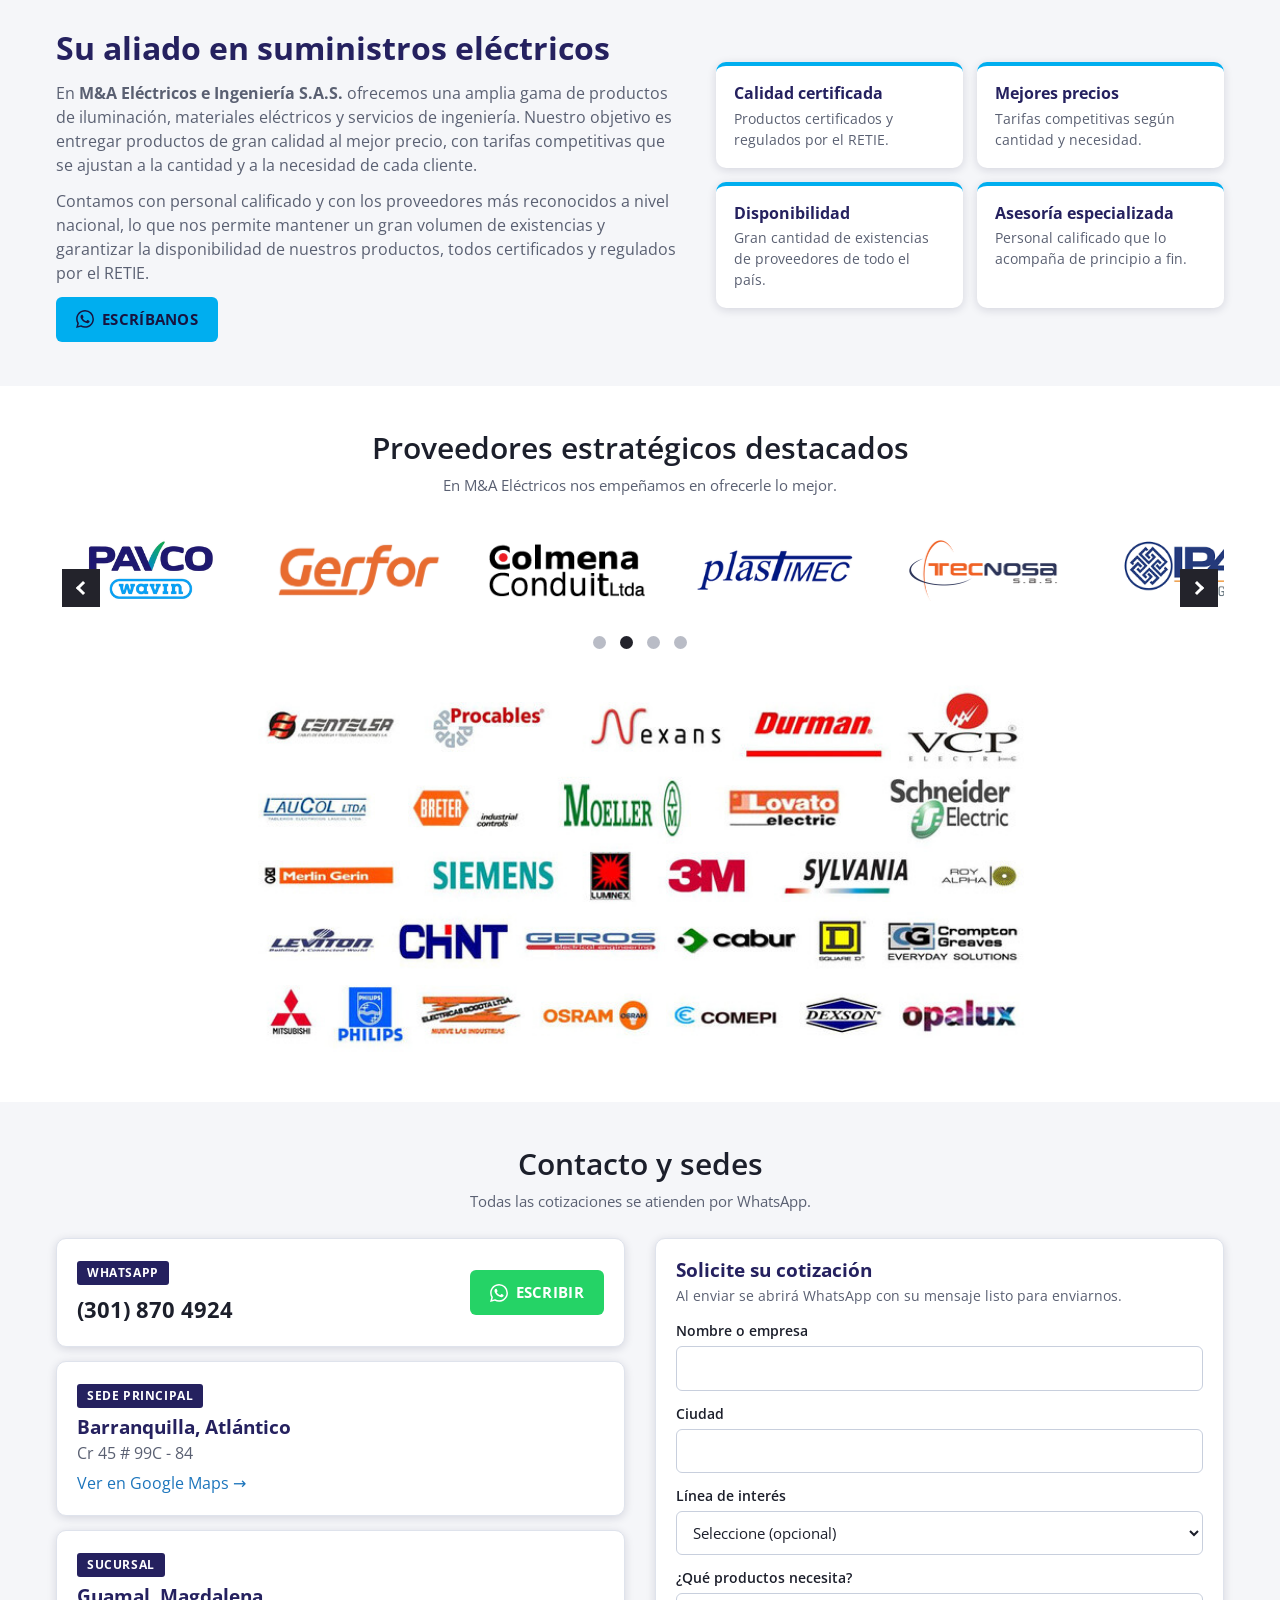
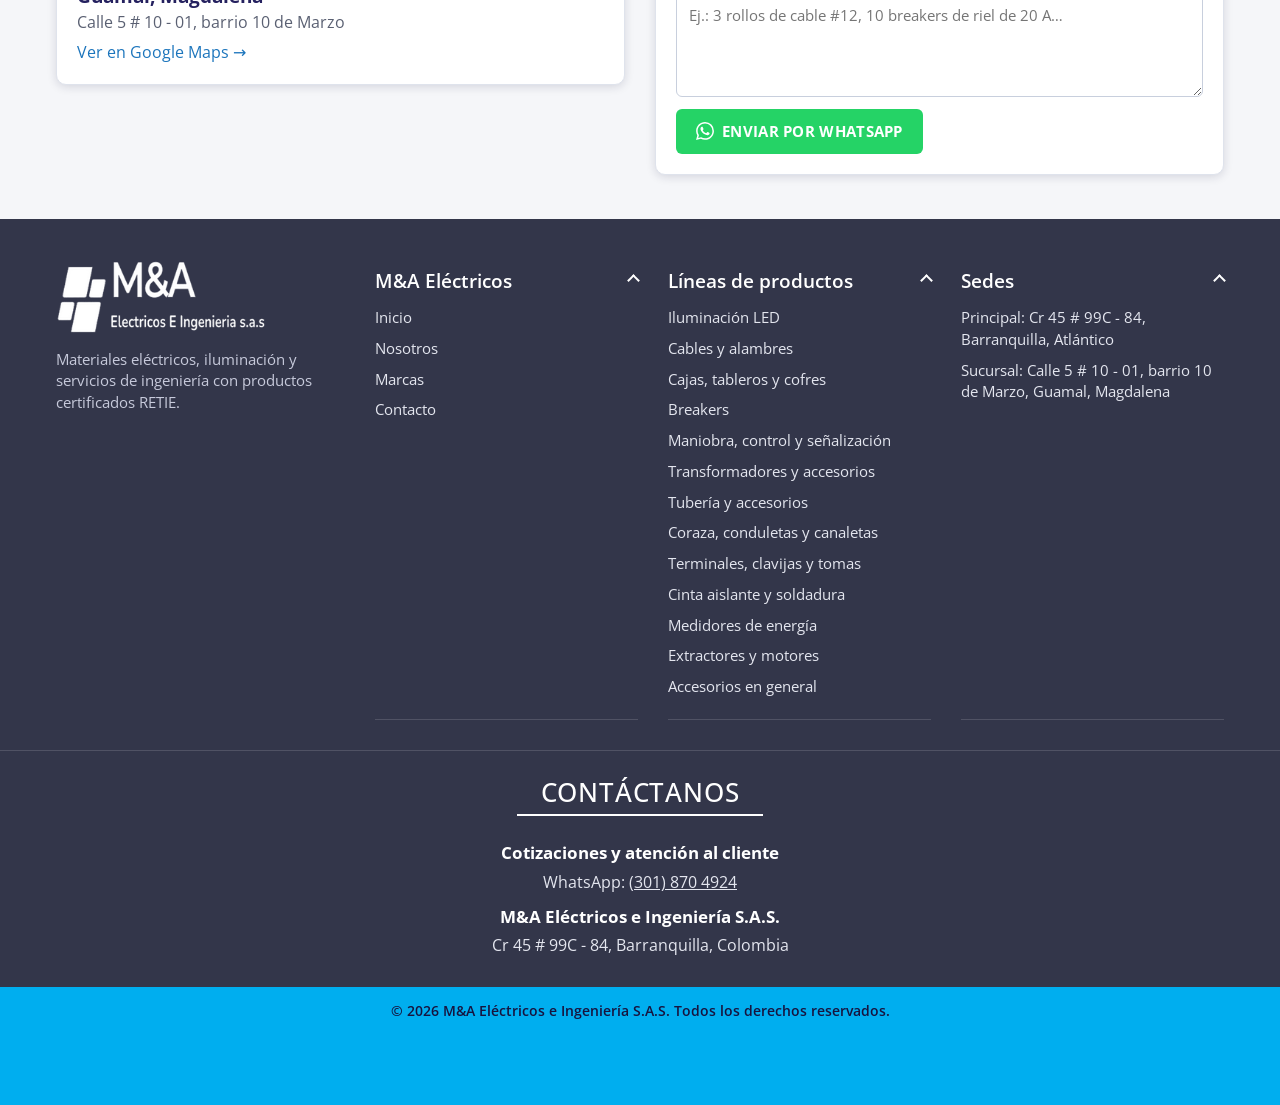
==== commit 2a9ef5f9: "Rediseñar el sitio como catálogo con cotización por WhatsApp - Nuevo diseño: buscador en cabecera, m" ====
--- a/index.html
+++ b/index.html
@@ -3,101 +3,184 @@
 <head>
   <meta charset="utf-8">
   <meta name="viewport" content="width=device-width, initial-scale=1">
-  <title>M&amp;A Eléctricos e Ingeniería S.A.S. | Materiales eléctricos e iluminación en Barranquilla</title>
-  <meta name="description" content="Distribuidor de materiales eléctricos e iluminación LED certificados RETIE en Barranquilla y Guamal (Magdalena): cables, breakers, tableros, tubería, transformadores, medidores y más.">
+  <title>M&amp;A Eléctricos e Ingeniería S.A.S. | Materiales eléctricos e iluminación</title>
+  <meta name="description" content="Catálogo de materiales eléctricos e iluminación LED certificados RETIE en Barranquilla y Guamal (Magdalena): cables, breakers, tableros, tubería, transformadores, medidores y más. Cotice por WhatsApp.">
   <meta property="og:title" content="M&amp;A Eléctricos e Ingeniería S.A.S.">
-  <meta property="og:description" content="Materiales eléctricos e iluminación LED certificados RETIE. Barranquilla y Guamal, Magdalena.">
+  <meta property="og:description" content="Materiales eléctricos e iluminación LED certificados RETIE. Cotice por WhatsApp.">
   <meta property="og:type" content="website">
   <meta property="og:locale" content="es_CO">
   <link rel="icon" href="favicon.svg" type="image/svg+xml">
   <link rel="preconnect" href="https://fonts.googleapis.com">
   <link rel="preconnect" href="https://fonts.gstatic.com" crossorigin>
-  <link href="https://fonts.googleapis.com/css2?family=Poppins:wght@400;500;600;700&display=swap" rel="stylesheet">
+  <link href="https://fonts.googleapis.com/css2?family=Open+Sans:wght@400;500;600;700;800&display=swap" rel="stylesheet">
   <link rel="stylesheet" href="css/styles.css">
 </head>
 <body>
 
-<div class="barra-sup">
-  <div class="contenedor">
-    <ul>
-      <li><svg viewBox="0 0 24 24" aria-hidden="true"><path d="M6.6 10.8a15.1 15.1 0 006.6 6.6l2.2-2.2a1 1 0 011-.25 11.4 11.4 0 003.6.57 1 1 0 011 1V20a1 1 0 01-1 1A17 17 0 013 4a1 1 0 011-1h3.500a1 1 0 011 1c0 1.250.200 2.450.570 3.570a1 1 0 01-.250 1z"/></svg><a href="tel:+573183920090">(318) 392 0090</a></li>
-      <li><svg viewBox="0 0 24 24" aria-hidden="true"><path d="M20 4H4a2 2 0 00-2 2v12a2 2 0 002 2h16a2 2 0 002-2V6a2 2 0 00-2-2zm0 4l-8 5-8-5V6l8 5 8-5z"/></svg><a href="mailto:electricoseingenierias@hotmail.com">electricoseingenierias@hotmail.com</a></li>
-    </ul>
-    <ul class="sedes-txt">
-      <li><svg viewBox="0 0 24 24" aria-hidden="true"><path d="M12 2a7 7 0 00-7 7c0 5.250 7 13 7 13s7-7.750 7-13a7 7 0 00-7-7zm0 9.500A2.500 2.500 0 1112 6.500a2.500 2.500 0 010 5z"/></svg>Barranquilla, Atlántico · Guamal, Magdalena</li>
-    </ul>
-  </div>
-</div>
-
-<header class="cabecera">
-  <div class="contenedor">
+<header class="cab">
+  <div class="cont cab-top">
     <a class="logo" href="index.html" aria-label="M&amp;A Eléctricos e Ingeniería, inicio"><img src="img/logo.png" alt="M&amp;A Eléctricos e Ingeniería S.A.S." width="285" height="76"></a>
-    <button class="menu-btn" aria-label="Abrir menú" aria-expanded="false"><span></span><span></span><span></span></button>
-    <nav class="nav" aria-label="Principal">
-      <ul>
-        <li><a href="index.html" aria-current="page">Inicio</a></li>
-        <li><a href="#nosotros">Nosotros</a></li>
-        <li><a href="productos.html">Productos</a></li>
-        <li><a href="#marcas">Marcas</a></li>
-        <li><a href="#contacto">Contacto</a></li>
-        <li><a class="btn btn-cian" data-wa="Hola, quiero solicitar una cotización." href="#contacto">Cotizar</a></li>
-      </ul>
-    </nav>
+    <form class="buscador" action="productos.html" role="search">
+      <label class="sr-only" for="q">Buscar productos</label>
+      <input id="q" name="q" type="search" placeholder="Buscar productos, categorías…" autocomplete="off">
+      <button type="submit"><svg viewBox="0 0 24 24" aria-hidden="true"><circle cx="10.500" cy="10.500" r="6.500"/><path d="M15.500 15.500L21 21"/></svg>Buscar</button>
+    </form>
+    <p class="llamar">Cotiza ahora: <a data-wa="Hola, quiero solicitar una cotización." href="#contacto">(301) 870 4924</a></p>
+  </div>
+  <div class="menu-barra">
+    <div class="cont">
+      <button class="menu-btn" type="button" aria-expanded="false" aria-controls="menu-panel"><span class="rayas"></span>Menú principal<span class="flecha"></span></button>
+      <nav class="menu-links" aria-label="Principal">
+        <a href="index.html" aria-current="page">Inicio</a>
+        <a href="productos.html">Productos</a>
+        <a href="#nosotros">Nosotros</a>
+        <a href="#marcas">Marcas</a>
+        <a href="#contacto">Contacto</a>
+      </nav>
+      <nav class="menu-panel" id="menu-panel" aria-label="Líneas de productos" hidden></nav>
+    </div>
   </div>
 </header>
 
+<p class="franja-promo">Productos certificados <b>RETIE</b> · precios según cantidad <a data-wa="Hola, quiero solicitar una cotización." href="#contacto">Cotizar ahora</a></p>
+
 <main>
-  <section class="hero">
-    <div class="contenedor">
+  <section class="circulos carrusel" aria-label="Líneas de productos">
+    <div class="cont" style="position:relative">
+      <button class="flecha-c ant" type="button" aria-label="Anterior"></button>
+      <div class="pista" id="circulos"></div>
+      <button class="flecha-c sig" type="button" aria-label="Siguiente"></button>
+    </div>
+  </section>
+
+  <section class="hero carrusel" data-auto="6000" aria-label="Destacados">
+    <div class="pista">
+      <div class="slide escena">
+        <div class="cont">
+          <div>
+            <h2>Ilumina y conecta <span>tus proyectos con material eléctrico certificado</span></h2>
+            <p>Bombillos, paneles, reflectores y luminarias LED de las marcas más reconocidas.</p>
+            <a class="btn btn-cian btn-pildora" href="productos.html#iluminacion">Ver iluminación</a>
+          </div>
+          <div class="placas">
+            <span class="placa g"><img src="img/prod/016.jpg" alt=""></span>
+            <span class="placa"><img src="img/prod/059.jpg" alt=""></span>
+            <span class="placa"><img src="img/prod/101.jpg" alt=""></span>
+          </div>
+        </div>
+      </div>
+      <div class="slide escena e2">
+        <div class="cont">
+          <div>
+            <h2>Cables y alambres <span>para obra, industria y hogar</span></h2>
+            <p>Procables, Centelsa y Nexans: cable de 7 hilos, encauchetado, dúplex, desnudo, UTP y coaxial.</p>
+            <a class="btn btn-negro btn-pildora" href="productos.html#cables">Ver cables</a>
+          </div>
+          <div class="placas">
+            <span class="placa g"><img src="img/prod/161.jpg" alt=""></span>
+            <span class="placa"><img src="img/prod/163.jpg" alt=""></span>
+            <span class="placa"><img src="img/prod/162.jpg" alt=""></span>
+          </div>
+        </div>
+      </div>
+      <div class="slide escena e3">
+        <div class="cont">
+          <div>
+            <h2>Cotiza por WhatsApp <span>y recibe atención personalizada</span></h2>
+            <p>Envíanos tu listado de materiales al (301) 870 4924 y te respondemos de manera ágil.</p>
+            <a class="btn btn-wa btn-pildora ico-wa" data-wa="Hola, quiero solicitar una cotización." href="#contacto">Escribir ahora</a>
+          </div>
+          <div class="placas">
+            <span class="placa"><img src="img/prod/133.jpg" alt=""></span>
+            <span class="placa g"><img src="img/prod/148.jpg" alt=""></span>
+            <span class="placa"><img src="img/prod/137.jpg" alt=""></span>
+          </div>
+        </div>
+      </div>
+    </div>
+    <button class="flecha-c ant" type="button" aria-label="Anterior"></button>
+    <button class="flecha-c sig" type="button" aria-label="Siguiente"></button>
+    <div class="puntos"></div>
+  </section>
+
+  <section class="sec">
+    <div class="cont">
+      <div class="promos">
+        <a class="promo" href="productos.html#cables">
+          <div class="escena e2"><span class="etiqueta">Cables</span>
+            <div class="placas"><span class="placa g"><img src="img/prod/163.jpg" alt="" loading="lazy"></span><span class="placa"><img src="img/prod/161.jpg" alt="" loading="lazy"></span><span class="placa"><img src="img/prod/158.jpg" alt="" loading="lazy"></span></div>
+            <span class="variedad">Variedad de referencias</span></div>
+          <div class="barra"><span class="caja"><b>Cotizar</b>ahora</span><p>Cable de 7 hilos, encauchetado, dúplex, UTP y más.</p></div>
+          <p class="nota">Las imágenes son de referencia; los productos pueden variar según disponibilidad.</p>
+        </a>
+        <a class="promo" href="productos.html#iluminacion">
+          <div class="escena"><span class="etiqueta">Luminarias</span>
+            <div class="placas"><span class="placa"><img src="img/prod/063.jpg" alt="" loading="lazy"></span><span class="placa g"><img src="img/prod/060.jpg" alt="" loading="lazy"></span><span class="placa"><img src="img/prod/085.jpg" alt="" loading="lazy"></span></div>
+            <span class="variedad">Variedad de referencias</span></div>
+          <div class="barra"><span class="caja"><b>Cotizar</b>ahora</span><p>Lleva luminarias LED de calidad.</p></div>
+          <p class="nota">Las imágenes son de referencia; los productos pueden variar según disponibilidad.</p>
+        </a>
+        <a class="promo" href="productos.html#breakers">
+          <div class="escena e3"><span class="etiqueta">Breakers</span>
+            <div class="placas"><span class="placa g"><img src="img/prod/133.jpg" alt="" loading="lazy"></span><span class="placa"><img src="img/prod/132.jpg" alt="" loading="lazy"></span><span class="placa"><img src="img/prod/139.jpg" alt="" loading="lazy"></span></div>
+            <span class="variedad">Variedad de referencias</span></div>
+          <div class="barra"><span class="caja"><b>Cotizar</b>ahora</span><p>Atornillables, de riel y enchufables.</p></div>
+          <p class="nota">Las imágenes son de referencia; los productos pueden variar según disponibilidad.</p>
+        </a>
+        <a class="promo" href="productos.html#terminales-tomas">
+          <div class="escena e4"><span class="etiqueta">Hogar e industria</span>
+            <div class="placas"><span class="placa"><img src="img/prod/274.jpg" alt="" loading="lazy"></span><span class="placa g"><img src="img/prod/113.jpg" alt="" loading="lazy"></span><span class="placa"><img src="img/prod/223.jpg" alt="" loading="lazy"></span></div>
+            <span class="variedad">Variedad de referencias</span></div>
+          <div class="barra"><span class="caja"><b>Cotizar</b>ahora</span><p>Tomas, interruptores, cajas, cintas y terminales.</p></div>
+          <p class="nota">Las imágenes son de referencia; los productos pueden variar según disponibilidad.</p>
+        </a>
+      </div>
+
+      <div class="banners">
+        <div class="banner oscuro">
+          <span class="deco"></span>
+          <div class="txt"><h3>Envíanos tu <em>lista de materiales</em></h3><p>Cotizamos tu proyecto completo con precios según cantidad.</p>
+            <a class="btn btn-cian btn-pildora" data-wa="Hola, quiero cotizar la siguiente lista de materiales: " href="#contacto">Clic aquí</a></div>
+          <div class="deco-img"><span><img src="img/prod/110.jpg" alt="" loading="lazy"></span><span><img src="img/prod/229.jpg" alt="" loading="lazy"></span></div>
+        </div>
+        <div class="banner claro">
+          <span class="deco"></span>
+          <div class="txt"><h3>Asesoría de <em>personal calificado</em></h3><p>Te acompañamos desde la primera consulta hasta la entrega.</p>
+            <a class="btn btn-cian btn-pildora" data-wa="Hola, necesito asesoría para elegir unos materiales eléctricos." href="#contacto">Clic aquí</a></div>
+          <div class="deco-img"><span><img src="img/prod/148.jpg" alt="" loading="lazy"></span><span><img src="img/prod/339.jpg" alt="" loading="lazy"></span></div>
+        </div>
+      </div>
+    </div>
+  </section>
+
+  <section class="destacados carrusel" data-auto="5000" aria-label="Productos destacados">
+    <p class="lema cont">Calidad certificada y precios competitivos para cada proyecto.</p>
+    <div class="pista" id="destacados"></div>
+    <button class="flecha-c ant" type="button" aria-label="Anterior"></button>
+    <button class="flecha-c sig" type="button" aria-label="Siguiente"></button>
+    <div class="puntos"></div>
+  </section>
+
+  <section class="lineas-sec" id="productos">
+    <div class="fondo"><div><h2>Nuestras líneas de productos</h2><p>Un portafolio completo para instalaciones residenciales, comerciales e industriales.</p></div></div>
+    <div class="cont"><div class="lineas" id="lineas-grid"></div></div>
+  </section>
+
+  <section class="sec" style="padding-top:8px">
+    <div class="cont">
+      <h2 class="sec-titulo">Marcas por línea</h2>
+      <p class="sec-sub">Trabajamos con los fabricantes más reconocidos del sector eléctrico.</p>
+      <div class="marcas-linea" id="marcas-linea"></div>
+    </div>
+  </section>
+
+  <section class="sec nosotros-sec" id="nosotros">
+    <div class="cont nosotros">
       <div>
-        <span class="sobre">Materiales eléctricos · Iluminación · Ingeniería</span>
-        <h1>Todo en material eléctrico, <em>certificado RETIE</em> y al mejor precio</h1>
-        <p>Comercializamos las marcas más reconocidas del mercado con amplio inventario, precios competitivos según cantidad y la asesoría de personal calificado.</p>
-        <div class="acciones">
-          <a class="btn btn-cian" href="productos.html">Ver productos</a>
-          <a class="btn btn-linea ico-wa" data-wa="Hola, quiero solicitar una cotización." href="#contacto">Cotizar por WhatsApp</a>
-        </div>
-      </div>
-      <div class="hero-fotos" aria-hidden="true">
-        <img src="img/prod/016.jpg" alt="">
-        <img src="img/prod/161.jpg" alt="">
-        <img src="img/prod/133.jpg" alt="">
-        <img src="img/prod/137.jpg" alt="">
-        <img src="img/prod/148.jpg" alt="">
-        <img src="img/prod/059.jpg" alt="">
-      </div>
-    </div>
-  </section>
-
-  <section class="franja" aria-label="Por qué elegirnos">
-    <div class="contenedor">
-      <ul>
-        <li><svg viewBox="0 0 24 24" aria-hidden="true"><path d="M12 1L3 5v6c0 5.550 3.840 10.740 9 12 5.160-1.260 9-6.450 9-12V5zm-2 16l-4-4 1.410-1.410L10 14.170l6.590-6.590L18 9z"/></svg>Productos certificados RETIE</li>
-        <li><svg viewBox="0 0 24 24" aria-hidden="true"><path d="M21.410 11.580l-9-9A2 2 0 0011 2H4a2 2 0 00-2 2v7a2 2 0 00.590 1.420l9 9a2 2 0 002.820 0l7-7a2 2 0 000-2.840zM5.500 7A1.500 1.500 0 117 5.500 1.500 1.500 0 015.500 7z"/></svg>Precios competitivos</li>
-        <li><svg viewBox="0 0 24 24" aria-hidden="true"><path d="M20 2H4a2 2 0 00-2 2v3a1 1 0 001 1v12a2 2 0 002 2h14a2 2 0 002-2V8a1 1 0 001-1V4a2 2 0 00-2-2zm-5 12H9v-2h6zm5-8H4V4h16z"/></svg>Amplio inventario disponible</li>
-        <li><svg viewBox="0 0 24 24" aria-hidden="true"><path d="M12 2a7 7 0 00-7 7c0 5.250 7 13 7 13s7-7.750 7-13a7 7 0 00-7-7zm0 9.500A2.500 2.500 0 1112 6.500a2.500 2.500 0 010 5z"/></svg>Sedes en Barranquilla y Guamal</li>
-      </ul>
-    </div>
-  </section>
-
-  <section class="seccion" id="productos">
-    <div class="contenedor">
-      <div class="titulo">
-        <h2>Nuestras <em>líneas de productos</em></h2>
-        <p>Un portafolio completo para instalaciones residenciales, comerciales e industriales.</p>
-      </div>
-      <div class="lineas" id="lineas-grid"></div>
-    </div>
-  </section>
-
-  <section class="seccion gris" id="nosotros">
-    <div class="contenedor nosotros">
-      <div>
-        <h2>Su aliado en <em>suministros eléctricos</em></h2>
-        <p>En <strong>M&amp;A Eléctricos e Ingeniería S.A.S.</strong> ofrecemos una amplia gama de productos de iluminación, materiales eléctricos y servicios de ingeniería. Nuestro principal objetivo es entregar productos de gran calidad al mejor precio, con tarifas competitivas que se ajustan a la cantidad y a la necesidad de cada cliente.</p>
+        <h2>Su aliado en suministros eléctricos</h2>
+        <p>En <strong>M&amp;A Eléctricos e Ingeniería S.A.S.</strong> ofrecemos una amplia gama de productos de iluminación, materiales eléctricos y servicios de ingeniería. Nuestro objetivo es entregar productos de gran calidad al mejor precio, con tarifas competitivas que se ajustan a la cantidad y a la necesidad de cada cliente.</p>
         <p>Contamos con personal calificado y con los proveedores más reconocidos a nivel nacional, lo que nos permite mantener un gran volumen de existencias y garantizar la disponibilidad de nuestros productos, todos certificados y regulados por el RETIE.</p>
-        <p>Brindamos acompañamiento integral durante todo el proceso: desde la primera consulta hasta la entrega y el seguimiento.</p>
-        <a class="btn btn-navy" href="#contacto">Contáctenos</a>
+        <a class="btn btn-cian ico-wa" data-wa="Hola, quiero más información sobre sus productos." href="#contacto">Escríbanos</a>
       </div>
       <div class="ventajas">
         <div class="ventaja"><h3>Calidad certificada</h3><p>Productos certificados y regulados por el RETIE.</p></div>
@@ -108,59 +191,44 @@
     </div>
   </section>
 
-  <section class="seccion" id="marcas">
-    <div class="contenedor">
-      <div class="titulo">
-        <h2>Marcas que <em>comercializamos</em></h2>
-        <p>Trabajamos con las marcas más reconocidas del mercado eléctrico.</p>
-      </div>
-      <div class="marcas-collage">
-        <img src="img/marcas/marcas-aliadas.jpg" width="750" height="366" loading="lazy" alt="Centelsa, Procables, Nexans, Durman, VCP, Laucol, Breter, Moeller, Lovato, Schneider Electric, Merlin Gerin, Siemens, Luminex, 3M, Sylvania, Roy Alpha, Leviton, Chint, Geros, Cabur, Square D, Crompton Greaves, Mitsubishi, Philips, Osram, Comepi, Dexson y Opalux">
-      </div>
-      <ul class="marcas-logos" id="marcas-logos"></ul>
-    </div>
-  </section>
-
-  <section class="llamado">
-    <div class="contenedor">
-      <div>
-        <h2>¿Necesita una cotización?</h2>
-        <p>Envíenos su listado de materiales y le respondemos de manera ágil.</p>
-      </div>
-      <a class="btn btn-wa ico-wa" data-wa="Hola, quiero solicitar una cotización." href="#contacto">Escribir al (318) 575 6242</a>
-    </div>
-  </section>
-
-  <section class="seccion gris" id="contacto">
-    <div class="contenedor">
-      <div class="titulo">
-        <h2>Contacto y <em>sedes</em></h2>
-        <p>Estamos a su disposición para atender sus necesidades y resolver sus dudas.</p>
-      </div>
+  <section class="sec" id="marcas">
+    <div class="cont">
+      <h2 class="sec-titulo">Proveedores estratégicos destacados</h2>
+      <p class="sec-sub">En M&amp;A Eléctricos nos empeñamos en ofrecerle lo mejor.</p>
+      <div class="logos carrusel" data-auto="4000">
+        <ul class="pista" id="marcas-logos"></ul>
+        <button class="flecha-c ant" type="button" aria-label="Anterior"></button>
+        <button class="flecha-c sig" type="button" aria-label="Siguiente"></button>
+        <div class="puntos"></div>
+      </div>
+      <img class="marcas-collage" src="img/marcas/marcas-aliadas.jpg" width="750" height="366" loading="lazy" alt="Centelsa, Procables, Nexans, Durman, VCP, Laucol, Breter, Moeller, Lovato, Schneider Electric, Merlin Gerin, Siemens, Luminex, 3M, Sylvania, Roy Alpha, Leviton, Chint, Geros, Cabur, Square D, Crompton Greaves, Mitsubishi, Philips, Osram, Comepi, Dexson y Opalux">
+    </div>
+  </section>
+
+  <section class="sec nosotros-sec" id="contacto">
+    <div class="cont">
+      <h2 class="sec-titulo">Contacto y sedes</h2>
+      <p class="sec-sub">Todas las cotizaciones se atienden por WhatsApp.</p>
       <div class="contacto">
         <div class="sedes">
-          <div class="sede">
-            <span class="etiqueta">Sede principal</span>
+          <div class="tarjeta wa-t">
+            <div><span class="rot">WhatsApp</span><strong>(301) 870 4924</strong></div>
+            <a class="btn btn-wa ico-wa" data-wa="Hola, quiero solicitar una cotización." href="#contacto">Escribir</a>
+          </div>
+          <div class="tarjeta">
+            <span class="rot">Sede principal</span>
             <h3>Barranquilla, Atlántico</h3>
             <p>Cr 45 # 99C - 84</p>
             <a href="https://www.google.com/maps/search/?api=1&query=Cr+45+%2399C-84+Barranquilla+Atl%C3%A1ntico" target="_blank" rel="noopener">Ver en Google Maps →</a>
           </div>
-          <div class="sede">
-            <span class="etiqueta">Sucursal</span>
+          <div class="tarjeta">
+            <span class="rot">Sucursal</span>
             <h3>Guamal, Magdalena</h3>
             <p>Calle 5 # 10 - 01, barrio 10 de Marzo</p>
             <a href="https://www.google.com/maps/search/?api=1&query=Calle+5+%2310-01+Guamal+Magdalena" target="_blank" rel="noopener">Ver en Google Maps →</a>
           </div>
-          <div class="sede">
-            <ul class="datos">
-              <li><svg viewBox="0 0 24 24" aria-hidden="true"><path d="M12 2a10 10 0 00-8.600 15.100L2 22l5-1.300A10 10 0 1012 2z"/></svg><span>WhatsApp: <a data-wa="Hola, quiero más información." href="#contacto">(318) 575 6242</a></span></li>
-              <li><svg viewBox="0 0 24 24" aria-hidden="true"><path d="M6.6 10.8a15.1 15.1 0 006.6 6.6l2.2-2.2a1 1 0 011-.25 11.4 11.4 0 003.6.57 1 1 0 011 1V20a1 1 0 01-1 1A17 17 0 013 4a1 1 0 011-1h3.500a1 1 0 011 1c0 1.250.200 2.450.570 3.570a1 1 0 01-.250 1z"/></svg><span>Celular: <a href="tel:+573183920090">(318) 392 0090</a></span></li>
-              <li><svg viewBox="0 0 24 24" aria-hidden="true"><path d="M20 4H4a2 2 0 00-2 2v12a2 2 0 002 2h16a2 2 0 002-2V6a2 2 0 00-2-2zm0 4l-8 5-8-5V6l8 5 8-5z"/></svg><span><a href="mailto:electricoseingenierias@hotmail.com">electricoseingenierias@hotmail.com</a></span></li>
-            </ul>
-          </div>
-        </div>
-
-        <form class="formulario" id="form-cotizar">
+        </div>
+        <form class="tarjeta formulario" id="form-cotizar">
           <h3>Solicite su cotización</h3>
           <p class="nota">Al enviar se abrirá WhatsApp con su mensaje listo para enviarnos.</p>
           <div class="campo"><label for="f-nombre">Nombre o empresa</label><input id="f-nombre" name="nombre" required autocomplete="name"></div>
@@ -175,39 +243,45 @@
 </main>
 
 <footer class="pie">
-  <div class="contenedor">
-    <div>
+  <div class="cont pie-cols">
+    <div class="marca">
       <img src="img/logo-blanco.png" alt="M&amp;A Eléctricos e Ingeniería S.A.S." width="285" height="76">
       <p>Materiales eléctricos, iluminación y servicios de ingeniería con productos certificados RETIE.</p>
     </div>
-    <div>
-      <h4>Navegación</h4>
+    <details open>
+      <summary>M&amp;A Eléctricos</summary>
       <ul>
         <li><a href="index.html">Inicio</a></li>
         <li><a href="#nosotros">Nosotros</a></li>
-        <li><a href="productos.html">Productos</a></li>
         <li><a href="#marcas">Marcas</a></li>
         <li><a href="#contacto">Contacto</a></li>
       </ul>
-    </div>
-    <div>
-      <h4>Líneas</h4>
+    </details>
+    <details open>
+      <summary>Líneas de productos</summary>
       <ul id="pie-lineas"></ul>
-    </div>
-    <div>
-      <h4>Sedes</h4>
+    </details>
+    <details open>
+      <summary>Sedes</summary>
       <ul>
         <li>Principal: Cr 45 # 99C - 84, Barranquilla, Atlántico</li>
         <li>Sucursal: Calle 5 # 10 - 01, barrio 10 de Marzo, Guamal, Magdalena</li>
-        <li><a href="tel:+573183920090">(318) 392 0090</a></li>
-        <li><a href="mailto:electricoseingenierias@hotmail.com">electricoseingenierias@hotmail.com</a></li>
       </ul>
-    </div>
-  </div>
-  <div class="pie-legal">© <span id="anio">2026</span> M&amp;A Eléctricos e Ingeniería S.A.S. Todos los derechos reservados.</div>
+    </details>
+  </div>
+  <div class="pie-contacto">
+    <h4>CONTÁCTANOS</h4>
+    <h5>Cotizaciones y atención al cliente</h5>
+    <p>WhatsApp: <a data-wa="Hola, quiero solicitar una cotización." href="#contacto">(301) 870 4924</a></p>
+    <h5>M&amp;A Eléctricos e Ingeniería S.A.S.</h5>
+    <p>Cr 45 # 99C - 84, Barranquilla, Colombia</p>
+  </div>
+  <p class="pie-legal">© <span id="anio">2026</span> M&amp;A Eléctricos e Ingeniería S.A.S. Todos los derechos reservados.</p>
 </footer>
 
-<a class="wa-flotante ico-wa" data-wa="Hola, quiero más información sobre sus productos." href="#contacto" aria-label="Escribir por WhatsApp"></a>
+<button class="flot-compartir" type="button" aria-label="Compartir esta página"><svg viewBox="0 0 24 24" aria-hidden="true"><circle cx="18" cy="5" r="2"/><circle cx="6" cy="12" r="2"/><circle cx="18" cy="19" r="2"/><path d="M8 11l8-5M8 13l8 5"/></svg></button>
+<a class="flot-wa ico-wa" data-wa="Hola, quiero más información sobre sus productos." href="#contacto" aria-label="Escribir por WhatsApp"></a>
+<button class="flot-arriba" type="button" aria-label="Volver arriba" hidden></button>
 
 <script src="js/catalogo.js"></script>
 <script src="js/app.js"></script>
--- a/css/styles.css
+++ b/css/styles.css
@@ -1,259 +1,377 @@
 /* M&A Eléctricos e Ingeniería S.A.S. — estilos del sitio */
 :root {
   --navy: #25215f;
-  --navy-osc: #1a1747;
+  --navy-osc: #17143f;
   --azul: #1c75bc;
   --cian: #00aeef;
-  --texto: #1f2433;
-  --texto-suave: #5b6275;
-  --borde: #e1e6ef;
-  --fondo: #ffffff;
-  --fondo-gris: #f4f7fb;
+  --cian-osc: #0090c9;
+  --texto: #1c1f2b;
+  --texto-suave: #5a6072;
+  --borde: #dfe3ec;
+  --gris: #e9ebf0;
+  --gris-claro: #f5f6f9;
+  --rojo: #d81e2c;
   --wa: #25d366;
   --radio: 10px;
-  --sombra: 0 6px 24px rgba(37, 33, 95, 0.10);
-  --ancho: 1180px;
+  --sombra: 0 2px 10px rgba(20, 20, 60, .14);
+  --ancho: 1200px;
 }
 
 *, *::before, *::after { box-sizing: border-box; }
-html { scroll-behavior: smooth; scroll-padding-top: 96px; }
+html { scroll-behavior: smooth; scroll-padding-top: 20px; }
 body {
   margin: 0;
-  font-family: 'Poppins', system-ui, -apple-system, 'Segoe UI', Roboto, sans-serif;
-  color: var(--texto);
-  background: var(--fondo);
-  line-height: 1.6;
-  font-size: 16px;
+  font-family: 'Open Sans', system-ui, -apple-system, 'Segoe UI', Roboto, sans-serif;
+  color: var(--texto); background: #fff; line-height: 1.5; font-size: 16px;
 }
 img { max-width: 100%; display: block; }
 a { color: var(--azul); text-decoration: none; }
 a:hover { text-decoration: underline; }
-h1, h2, h3, h4 { line-height: 1.2; margin: 0 0 .5em; text-wrap: balance; }
-p { margin: 0 0 1em; }
+h1, h2, h3, h4, p { margin: 0; }
+h1, h2, h3, h4 { line-height: 1.2; text-wrap: balance; }
 ul { margin: 0; padding: 0; list-style: none; }
-.contenedor { width: 100%; max-width: var(--ancho); margin: 0 auto; padding: 0 20px; }
+button { font: inherit; cursor: pointer; }
+.cont { width: 100%; max-width: var(--ancho); margin: 0 auto; padding: 0 16px; }
 .sr-only { position: absolute; width: 1px; height: 1px; overflow: hidden; clip: rect(0 0 0 0); white-space: nowrap; }
 :focus-visible { outline: 3px solid var(--cian); outline-offset: 2px; }
+[hidden] { display: none !important; }
 
 /* ---------- Botones ---------- */
 .btn {
-  display: inline-flex; align-items: center; justify-content: center; gap: 8px;
-  padding: 12px 24px; border-radius: 999px; border: 2px solid transparent;
-  font: inherit; font-weight: 600; font-size: 15px; cursor: pointer;
-  transition: transform .15s, box-shadow .15s, background .15s, color .15s;
-  text-decoration: none !important;
-}
-.btn:hover { transform: translateY(-1px); box-shadow: 0 6px 16px rgba(0, 0, 0, .15); }
+  display: inline-flex; align-items: center; justify-content: center; gap: 8px; border: 0; border-radius: 6px;
+  padding: 11px 20px; font-weight: 700; font-size: 15px; letter-spacing: .02em; text-transform: uppercase;
+  text-decoration: none !important; transition: filter .15s, transform .15s;
+}
+.btn:hover { filter: brightness(1.08); transform: translateY(-1px); }
 .btn svg { width: 18px; height: 18px; fill: currentColor; flex: none; }
-.btn-cian { background: var(--cian); color: #fff; }
-.btn-cian:hover { background: #0099d6; }
-.btn-navy { background: var(--navy); color: #fff; }
+.btn-cian { background: var(--cian); color: var(--navy-osc); }
+.btn-negro { background: #0d0d14; color: var(--cian); }
+.btn-rojo { background: var(--rojo); color: #fff; }
 .btn-wa { background: var(--wa); color: #fff; }
-.btn-wa:hover { background: #1eb956; }
-.btn-linea { border-color: #fff; color: #fff; }
-.btn-linea:hover { background: #fff; color: var(--navy); }
-.btn-chico { padding: 8px 16px; font-size: 14px; }
-
-/* ---------- Barra superior ---------- */
-.barra-sup { background: var(--navy); color: #dfe3f5; font-size: 13px; }
-.barra-sup .contenedor { display: flex; justify-content: space-between; gap: 16px; flex-wrap: wrap; padding-top: 7px; padding-bottom: 7px; }
-.barra-sup a { color: #fff; }
-.barra-sup ul { display: flex; gap: 20px; flex-wrap: wrap; }
-.barra-sup li { display: flex; align-items: center; gap: 6px; }
-.barra-sup svg { width: 14px; height: 14px; fill: var(--cian); flex: none; }
-
-/* ---------- Encabezado ---------- */
-.cabecera { position: sticky; top: 0; z-index: 50; background: #fff; border-bottom: 1px solid var(--borde); }
-.cabecera .contenedor { display: flex; align-items: center; justify-content: space-between; gap: 20px; min-height: 78px; }
-.logo img { width: 186px; height: auto; }
-.nav ul { display: flex; align-items: center; gap: 30px; }
-.nav a { color: var(--texto); font-weight: 500; font-size: 15px; padding: 6px 0; border-bottom: 2px solid transparent; }
-.nav a:hover, .nav a[aria-current="page"] { color: var(--azul); border-bottom-color: var(--cian); text-decoration: none; }
-.nav .btn { color: #fff; border-bottom: 2px solid transparent; padding: 9px 20px; }
-.menu-btn { display: none; background: none; border: 0; padding: 8px; cursor: pointer; }
-.menu-btn span { display: block; width: 26px; height: 3px; border-radius: 2px; background: var(--navy); margin: 5px 0; }
+.btn-pildora { border-radius: 999px; text-transform: none; font-size: 17px; padding: 10px 26px; box-shadow: 0 4px 10px rgba(0, 0, 0, .3); }
+
+/* ---------- Cabecera ---------- */
+.cab { background: #fff; border-bottom: 1px solid var(--borde); }
+.cab-top { display: grid; grid-template-columns: auto 1fr auto; align-items: center; gap: 14px 28px; padding-top: 12px; padding-bottom: 12px; }
+.logo img { width: 200px; height: auto; }
+.llamar { font-size: 17px; color: var(--cian-osc); font-weight: 600; text-transform: uppercase; white-space: nowrap; }
+.llamar a { color: var(--texto); font-size: 21px; font-weight: 600; margin-left: 4px; }
+.buscador { display: flex; border: 2px solid var(--borde); border-radius: 6px; overflow: hidden; background: #fff; }
+.buscador:focus-within { border-color: var(--cian); }
+.buscador input { flex: 1; min-width: 0; border: 0; padding: 10px 14px; font: inherit; font-size: 16px; outline: none; }
+.buscador button { border: 0; background: var(--cian); color: var(--navy-osc); font-weight: 600; font-size: 16px; padding: 0 20px; display: flex; align-items: center; gap: 8px; }
+.buscador svg { width: 18px; height: 18px; fill: none; stroke: currentColor; stroke-width: 2.5; }
+
+.menu-barra { background: var(--gris-claro); border-top: 1px solid var(--borde); }
+.menu-barra .cont { display: flex; align-items: center; gap: 8px; position: relative; }
+.menu-btn { display: flex; align-items: center; gap: 12px; background: none; border: 0; padding: 12px 6px; font-size: 17px; letter-spacing: .06em; color: var(--texto); }
+.menu-btn .rayas { width: 22px; height: 16px; border-top: 3px solid var(--navy); border-bottom: 3px solid var(--navy); position: relative; }
+.menu-btn .rayas::after { content: ''; position: absolute; left: 0; right: 0; top: 3.5px; border-top: 3px solid var(--navy); }
+.menu-btn .flecha { width: 9px; height: 9px; border-right: 2px solid var(--texto); border-bottom: 2px solid var(--texto); transform: rotate(45deg); margin: -4px 0 0 6px; transition: transform .2s; }
+.menu-btn[aria-expanded="true"] .flecha { transform: rotate(-135deg); margin-top: 4px; }
+.menu-links { display: flex; gap: 4px; margin-left: auto; }
+.menu-links a { color: var(--texto); font-weight: 600; font-size: 15px; padding: 12px 14px; border-bottom: 3px solid transparent; }
+.menu-links a:hover, .menu-links a[aria-current="page"] { border-bottom-color: var(--cian); text-decoration: none; color: var(--azul); }
+.menu-panel { position: absolute; left: 16px; right: 16px; top: 100%; z-index: 40; background: #fff; border: 1px solid var(--borde); border-top: 3px solid var(--cian); box-shadow: 0 14px 30px rgba(20, 20, 60, .2); padding: 18px; display: grid; grid-template-columns: repeat(auto-fill, minmax(230px, 1fr)); gap: 2px 18px; }
+.menu-panel a { display: block; padding: 9px 10px; color: var(--texto); border-radius: 6px; font-size: 15px; }
+.menu-panel a:hover { background: var(--gris-claro); color: var(--azul); text-decoration: none; }
+.menu-panel .solo-movil { display: none; font-weight: 700; }
+
+.franja-promo { background: var(--navy); color: #fff; text-align: center; font-weight: 600; font-size: 15px; padding: 8px 16px; }
+.franja-promo b { color: var(--cian); }
+.franja-promo a { display: inline-block; background: var(--cian); color: var(--navy-osc); font-size: 11px; font-weight: 800; text-transform: uppercase; border-radius: 999px; padding: 3px 12px; margin-left: 10px; vertical-align: middle; }
+
+/* ---------- Carruseles ---------- */
+.carrusel { position: relative; }
+.pista { display: flex; overflow-x: auto; scroll-snap-type: x mandatory; scrollbar-width: none; scroll-behavior: smooth; }
+.pista::-webkit-scrollbar { display: none; }
+.pista > * { scroll-snap-align: start; flex: none; }
+.flecha-c { position: absolute; top: 50%; transform: translateY(-50%); z-index: 3; width: 38px; height: 38px; border: 0; background: #23232b; color: #fff; display: grid; place-items: center; }
+.flecha-c::before { content: ''; width: 10px; height: 10px; border-left: 3px solid #fff; border-bottom: 3px solid #fff; transform: rotate(45deg); margin-left: 4px; }
+.flecha-c.sig::before { transform: rotate(-135deg); margin: 0 4px 0 0; }
+.flecha-c.ant { left: 6px; }
+.flecha-c.sig { right: 6px; }
+.puntos { display: flex; justify-content: center; gap: 14px; padding: 18px 0 4px; }
+.puntos button { width: 13px; height: 13px; border-radius: 50%; border: 0; padding: 0; background: #b9bcc6; }
+.puntos button[aria-current="true"] { background: #23232b; }
+
+/* ---------- Categorías circulares ---------- */
+.circulos { padding: 22px 0 14px; }
+.circulos .pista { gap: 8px; padding: 0 44px; }
+.circulo { width: 150px; text-align: center; color: var(--texto); font-weight: 700; font-size: 13.5px; line-height: 1.2; }
+.circulo:hover { text-decoration: none; color: var(--azul); }
+.circulo span.foto { display: grid; place-items: center; width: 104px; height: 104px; margin: 0 auto 8px; border-radius: 50%; background: var(--gris); border: 3px solid var(--gris); overflow: hidden; transition: border-color .15s; }
+.circulo:hover span.foto { border-color: var(--cian); }
+.circulo img { width: 74px; height: 74px; object-fit: contain; mix-blend-mode: multiply; }
+
+/* ---------- Escenas (fondos con producto) ---------- */
+.escena { position: relative; overflow: hidden; display: grid; place-items: center; background: linear-gradient(135deg, var(--navy-osc) 0%, var(--navy) 45%, var(--azul) 100%); }
+.escena::before, .escena::after { content: ''; position: absolute; transform: rotate(45deg); pointer-events: none; }
+.escena::before { width: 160%; height: 22%; background: rgba(0, 174, 239, .55); right: -70%; top: 8%; }
+.escena::after { width: 160%; height: 9%; background: rgba(255, 255, 255, .14); right: -62%; top: 36%; }
+.escena.e2 { background: linear-gradient(160deg, #0e3a66 0%, var(--azul) 55%, var(--cian) 100%); }
+.escena.e3 { background: linear-gradient(135deg, #23232b 0%, #3c4257 60%, var(--azul) 100%); }
+.escena.e4 { background: linear-gradient(200deg, var(--cian) 0%, var(--azul) 50%, var(--navy) 100%); }
+.placas { position: relative; z-index: 1; display: flex; align-items: center; justify-content: center; gap: 14px; padding: 20px; flex-wrap: wrap; }
+.placa { background: #fff; border-radius: 16px; display: grid; place-items: center; width: 150px; height: 150px; padding: 14px; box-shadow: 0 14px 30px rgba(0, 0, 0, .35); }
+.placa.g { width: 190px; height: 190px; }
+.placa { flex: none; overflow: hidden; }
+.placa img { width: 100%; height: 100%; min-height: 0; object-fit: contain; }
 
 /* ---------- Hero ---------- */
-.hero { position: relative; overflow: hidden; background: var(--navy); color: #fff; }
-.hero::before, .hero::after { content: ''; position: absolute; transform: rotate(45deg); pointer-events: none; }
-.hero::before { width: 900px; height: 120px; background: var(--cian); right: -330px; top: 90px; }
-.hero::after { width: 900px; height: 60px; background: var(--azul); right: -390px; top: 230px; }
-.hero .contenedor { position: relative; z-index: 1; display: grid; grid-template-columns: 1.1fr .9fr; gap: 48px; align-items: center; padding-top: 72px; padding-bottom: 72px; }
-.hero .sobre { display: inline-block; font-size: 13px; font-weight: 600; letter-spacing: .08em; text-transform: uppercase; color: var(--cian); margin-bottom: 14px; }
-.hero h1 { font-size: clamp(30px, 4.4vw, 50px); font-weight: 700; margin-bottom: 18px; }
-.hero h1 em { font-style: normal; color: var(--cian); }
-.hero p { font-size: 17px; color: #d7dbf0; max-width: 54ch; margin-bottom: 28px; }
-.hero .acciones { display: flex; gap: 14px; flex-wrap: wrap; }
-.hero-fotos { display: grid; grid-template-columns: repeat(3, 1fr); gap: 12px; background: #fff; padding: 14px; border-radius: 16px; box-shadow: 0 20px 50px rgba(0, 0, 0, .35); }
-.hero-fotos img { width: 100%; aspect-ratio: 1; object-fit: contain; padding: 8px; border: 1px solid var(--borde); border-radius: 8px; background: #fff; }
-
-/* ---------- Franja de beneficios ---------- */
-.franja { background: var(--azul); color: #fff; }
-.franja ul { display: grid; grid-template-columns: repeat(4, 1fr); gap: 16px; padding: 18px 0; }
-.franja li { display: flex; align-items: center; gap: 12px; font-weight: 500; font-size: 15px; line-height: 1.3; }
-.franja svg { width: 28px; height: 28px; fill: #fff; flex: none; }
+.hero .pista > * { width: 100%; }
+.slide { min-height: 420px; color: #fff; }
+.slide .cont { position: relative; z-index: 1; display: grid; grid-template-columns: 1.05fr .95fr; align-items: center; gap: 24px; padding-top: 36px; padding-bottom: 36px; }
+.slide h2 { font-size: clamp(28px, 4.2vw, 46px); font-weight: 800; color: var(--cian); text-shadow: 0 2px 8px rgba(0, 0, 0, .35); }
+.slide h2 span { color: #fff; }
+.slide p { font-size: clamp(16px, 1.8vw, 20px); margin: 14px 0 22px; max-width: 46ch; color: #e6e9f7; }
+.slide .placas { padding: 0; }
+.hero .puntos { position: absolute; left: 0; right: 0; bottom: 10px; padding: 0; z-index: 3; }
+.hero .puntos button { background: rgba(255, 255, 255, .45); }
+.hero .puntos button[aria-current="true"] { background: #fff; }
 
 /* ---------- Secciones ---------- */
-.seccion { padding: 72px 0; }
-.seccion.gris { background: var(--fondo-gris); }
-.titulo { text-align: center; margin-bottom: 40px; }
-.titulo h2 { font-size: clamp(26px, 3.2vw, 36px); font-weight: 700; color: var(--navy); }
-.titulo h2 em { font-style: normal; color: var(--cian); }
-.titulo p { color: var(--texto-suave); max-width: 62ch; margin: 0 auto; }
-.titulo::after { content: ''; display: block; width: 64px; height: 4px; border-radius: 2px; background: var(--cian); margin: 18px auto 0; }
-
-/* ---------- Tarjetas de líneas ---------- */
-.lineas { display: grid; grid-template-columns: repeat(auto-fill, minmax(210px, 1fr)); gap: 20px; }
-.linea {
-  display: flex; flex-direction: column; background: #fff; border: 1px solid var(--borde); border-radius: var(--radio);
-  overflow: hidden; color: var(--texto); transition: transform .18s, box-shadow .18s, border-color .18s;
-}
-.linea:hover { transform: translateY(-4px); box-shadow: var(--sombra); border-color: var(--cian); text-decoration: none; }
-.linea .foto { height: 180px; display: grid; place-items: center; padding: 18px; background: #fff; border-bottom: 3px solid var(--cian); }
-.linea .foto img { max-height: 141px; max-width: 100%; width: auto; height: auto; object-fit: contain; }
-.linea .cuerpo { padding: 16px 18px 18px; display: flex; flex-direction: column; gap: 6px; flex: 1; }
-.linea h3 { font-size: 16px; font-weight: 600; color: var(--navy); margin: 0; }
-.linea p { font-size: 13.5px; color: var(--texto-suave); margin: 0; flex: 1; }
-.linea .ver { font-size: 13.5px; font-weight: 600; color: var(--azul); margin-top: 6px; }
+.sec { padding: 44px 0; }
+.sec-titulo { text-align: center; font-size: clamp(22px, 2.8vw, 30px); font-weight: 600; margin-bottom: 8px; }
+.sec-sub { text-align: center; color: var(--texto-suave); font-size: 15px; margin-bottom: 26px; }
+
+/* ---------- Tarjetas promocionales ---------- */
+.promos { display: grid; grid-template-columns: repeat(2, 1fr); gap: 26px; }
+.promo { background: #fff; border: 1px solid var(--borde); border-radius: 6px; box-shadow: var(--sombra); overflow: hidden; color: var(--texto); display: flex; flex-direction: column; }
+.promo:hover { text-decoration: none; }
+.promo .escena { aspect-ratio: 16 / 11; }
+.promo .etiqueta { position: absolute; z-index: 2; left: 16px; top: 16px; background: #fff; color: var(--texto); font-size: 22px; font-weight: 500; padding: 0 8px; border-radius: 3px; }
+.promo .variedad { position: absolute; z-index: 2; left: 16px; bottom: 14px; color: #fff; font-size: 16px; text-shadow: 0 1px 4px rgba(0, 0, 0, .7); }
+.promo .barra { background: var(--gris); display: flex; align-items: center; gap: 16px; padding: 12px; }
+.promo .caja { background: #fff; border-radius: 6px; padding: 12px 18px; text-align: center; min-width: 124px; line-height: 1.25; font-size: 15px; }
+.promo .caja b { display: block; color: var(--rojo); font-size: 22px; font-weight: 600; }
+.promo .barra p { font-size: 18px; }
+.promo .nota { font-size: 12.5px; color: var(--texto-suave); text-align: center; padding: 10px 14px; border-top: 1px solid var(--borde); background: #fafafc; }
+
+/* ---------- Banners ---------- */
+.banners { display: grid; grid-template-columns: repeat(2, 1fr); gap: 26px; margin-top: 26px; }
+.banner { position: relative; border-radius: 6px; overflow: hidden; box-shadow: var(--sombra); min-height: 250px; display: flex; color: #fff; }
+.banner .txt { position: relative; z-index: 2; padding: 28px; display: flex; flex-direction: column; align-items: flex-start; justify-content: center; gap: 10px; max-width: 60%; }
+.banner h3 { font-size: clamp(24px, 3vw, 34px); font-weight: 800; }
+.banner h3 em { font-style: normal; color: var(--cian); }
+.banner p { font-size: 16px; }
+.banner.oscuro { background: linear-gradient(110deg, #0d0d14 0%, #23232b 55%, var(--navy) 100%); }
+.banner.claro { background: #f7f8fb; color: var(--navy); border: 1px solid var(--borde); }
+.banner.claro h3 em { color: var(--azul); }
+.banner .deco { position: absolute; right: -40px; top: -40px; bottom: -40px; width: 40%; background: var(--cian); transform: skewX(-14deg); }
+.banner.claro .deco { background: linear-gradient(180deg, var(--azul), var(--navy)); }
+.banner .deco-img { position: absolute; z-index: 1; right: 22px; top: 50%; transform: translateY(-50%); display: grid; gap: 10px; }
+.banner .deco-img span { background: #fff; border-radius: 14px; width: 104px; height: 104px; display: grid; place-items: center; padding: 10px; box-shadow: 0 8px 18px rgba(0, 0, 0, .3); }
+.banner .deco-img span { overflow: hidden; }
+.banner .deco-img img { width: 100%; height: 100%; min-height: 0; object-fit: contain; }
+
+/* ---------- Carrusel de productos destacados ---------- */
+.destacados { background: linear-gradient(180deg, var(--gris) 0%, #fff 55%); padding: 30px 0 34px; }
+.destacados .lema { text-align: center; font-size: clamp(17px, 2vw, 21px); margin-bottom: 20px; }
+.destacados .pista > * { width: 100%; padding: 0 56px; }
+.dest { max-width: 760px; margin: 0 auto; background: #fff; border-radius: 16px 16px 0 0; overflow: hidden; box-shadow: var(--sombra); }
+.dest .arriba { display: grid; grid-template-columns: 1fr 1fr; align-items: center; gap: 12px; padding: 18px; }
+.dest .img { height: 190px; display: grid; place-items: center; }
+.dest .img img { max-height: 180px; max-width: 100%; width: auto; object-fit: contain; }
+.dest .info { text-align: center; }
+.dest h3 { font-size: 24px; font-weight: 500; margin-bottom: 12px; }
+.dest .dos { display: flex; justify-content: center; align-items: center; gap: 12px; font-size: 14px; line-height: 1.2; margin-bottom: 14px; }
+.dest .dos span:first-child { border: 1.5px solid var(--texto); padding: 3px 8px; }
+.dest .dos span:last-child { color: var(--rojo); border-left: 1.5px solid var(--texto); padding-left: 12px; text-align: left; }
+.dest .pie-d { background: #1d1d24; color: #fff; font-size: 14px; padding: 10px 22px; }
+
+/* ---------- Líneas sobre fondo ---------- */
+.lineas-sec { position: relative; padding: 0 0 44px; }
+.lineas-sec .fondo { height: 190px; background: linear-gradient(120deg, var(--navy-osc), var(--navy) 50%, var(--azul)); position: relative; overflow: hidden; display: grid; place-items: center; color: #fff; text-align: center; padding: 0 16px 60px; }
+.lineas-sec .fondo::before { content: ''; position: absolute; width: 900px; height: 90px; background: var(--cian); transform: rotate(45deg); right: -330px; top: 20px; opacity: .8; }
+.lineas-sec .fondo h2 { position: relative; font-size: clamp(22px, 3vw, 32px); font-weight: 700; }
+.lineas-sec .fondo p { position: relative; color: #d8dcf2; margin-top: 6px; }
+.lineas { display: grid; grid-template-columns: repeat(auto-fill, minmax(270px, 1fr)); gap: 24px; margin-top: -70px; position: relative; }
+.linea { background: #fff; border: 1px solid var(--borde); border-radius: 14px; overflow: hidden; box-shadow: var(--sombra); color: var(--texto); display: flex; flex-direction: column; transition: transform .15s, box-shadow .15s; }
+.linea:hover { text-decoration: none; transform: translateY(-4px); box-shadow: 0 10px 26px rgba(20, 20, 60, .22); }
+.linea .cabeza { padding: 16px 20px 12px; }
+.linea:nth-child(3n) .cabeza { background: var(--cian); }
+.linea h3 { font-size: 24px; font-weight: 600; }
+.linea .cabeza span { font-size: 15px; font-weight: 600; color: #3d4354; }
+.linea .img { flex: 1; min-height: 210px; background: linear-gradient(180deg, #f1f2f6, #fff 60%, #e9ebf0); display: grid; place-items: center; padding: 18px; }
+.linea .img img { max-height: 170px; max-width: 86%; width: auto; object-fit: contain; mix-blend-mode: multiply; }
+
+/* ---------- Marcas por línea ---------- */
+.marcas-linea { display: grid; grid-template-columns: repeat(auto-fill, minmax(270px, 1fr)); gap: 24px; }
+.ml { border-radius: 14px 14px 0 0; overflow: hidden; box-shadow: var(--sombra); display: flex; flex-direction: column; color: #fff; }
+.ml:hover { text-decoration: none; }
+.ml .img { background: linear-gradient(180deg, #f3f4f7, #e4e6ec); min-height: 220px; display: flex; flex-wrap: wrap; align-items: center; justify-content: center; gap: 12px; padding: 18px; }
+.ml .img img { max-height: 120px; max-width: 44%; width: auto; object-fit: contain; mix-blend-mode: multiply; }
+.ml .banda { flex: 1; text-align: center; padding: 18px 16px 20px; text-shadow: 0 1px 3px rgba(0, 0, 0, .45); display: flex; flex-direction: column; align-items: center; gap: 10px; }
+.ml h3 { font-size: 24px; font-weight: 500; }
+.ml .cert { display: flex; align-items: center; gap: 10px; font-size: 13.5px; line-height: 1.15; text-align: left; }
+.ml .cert b { background: #fff; color: var(--navy); text-shadow: none; border-radius: 2px; padding: 6px 10px; font-size: 12.5px; max-width: 150px; text-align: center; }
+.ml .banda p { font-size: 13.5px; }
+.ml.c1 .banda { background: linear-gradient(90deg, var(--azul), var(--cian)); }
+.ml.c2 .banda { background: var(--navy); }
+.ml.c3 .banda { background: linear-gradient(90deg, #23232b, #4a5068); }
+.ml.c4 .banda { background: linear-gradient(90deg, var(--navy), var(--azul)); }
 
 /* ---------- Nosotros ---------- */
-.nosotros { display: grid; grid-template-columns: 1fr 1fr; gap: 56px; align-items: center; }
-.nosotros h2 { font-size: clamp(26px, 3.2vw, 36px); color: var(--navy); }
-.nosotros h2 em { font-style: normal; color: var(--cian); }
-.nosotros p { color: var(--texto-suave); }
-.ventajas { display: grid; grid-template-columns: 1fr 1fr; gap: 16px; }
-.ventaja { background: #fff; border: 1px solid var(--borde); border-left: 4px solid var(--cian); border-radius: var(--radio); padding: 20px; }
-.ventaja h3 { font-size: 16px; color: var(--navy); margin-bottom: 6px; }
+.nosotros-sec { background: var(--gris-claro); }
+.nosotros { display: grid; grid-template-columns: 1.1fr .9fr; gap: 40px; align-items: center; }
+.nosotros h2 { font-size: clamp(24px, 3vw, 32px); font-weight: 700; color: var(--navy); margin-bottom: 14px; }
+.nosotros p { color: var(--texto-suave); margin-bottom: 12px; }
+.ventajas { display: grid; grid-template-columns: 1fr 1fr; gap: 14px; }
+.ventaja { background: #fff; border-radius: var(--radio); padding: 18px; border-top: 4px solid var(--cian); box-shadow: var(--sombra); }
+.ventaja h3 { font-size: 16px; color: var(--navy); margin-bottom: 4px; }
 .ventaja p { font-size: 14px; margin: 0; }
 
-/* ---------- Marcas ---------- */
-.marcas-collage { background: #fff; border: 1px solid var(--borde); border-radius: var(--radio); padding: 24px; max-width: 860px; margin: 0 auto 28px; }
-.marcas-collage img { margin: 0 auto; }
-.marcas-logos { display: grid; grid-template-columns: repeat(auto-fill, minmax(140px, 1fr)); gap: 14px; }
-.marcas-logos li { background: #fff; border: 1px solid var(--borde); border-radius: var(--radio); height: 84px; display: grid; place-items: center; padding: 12px; }
-.marcas-logos img { max-height: 56px; max-width: 100%; width: auto; object-fit: contain; }
-
-/* ---------- Llamado ---------- */
-.llamado { background: linear-gradient(100deg, var(--navy) 0%, var(--azul) 100%); color: #fff; padding: 52px 0; }
-.llamado .contenedor { display: flex; align-items: center; justify-content: space-between; gap: 24px; flex-wrap: wrap; }
-.llamado h2 { font-size: clamp(22px, 2.8vw, 30px); margin: 0 0 6px; }
-.llamado p { margin: 0; color: #d7dbf0; }
+/* ---------- Logos de marcas ---------- */
+.logos .pista { gap: 18px; padding: 0 50px; }
+.logos li { width: 190px; height: 96px; display: grid; place-items: center; padding: 10px; }
+.logos img { max-height: 70px; max-width: 100%; width: auto; object-fit: contain; }
+.marcas-collage { width: 100%; max-width: 780px; height: auto; margin: 24px auto 0; }
 
 /* ---------- Contacto ---------- */
-.contacto { display: grid; grid-template-columns: 1fr 1fr; gap: 40px; align-items: start; }
-.sedes { display: grid; gap: 16px; }
-.sede { background: #fff; border: 1px solid var(--borde); border-radius: var(--radio); padding: 22px; }
-.sede .etiqueta { display: inline-block; font-size: 12px; font-weight: 600; letter-spacing: .06em; text-transform: uppercase; color: #fff; background: var(--azul); padding: 3px 10px; border-radius: 999px; margin-bottom: 10px; }
-.sede h3 { font-size: 18px; color: var(--navy); margin-bottom: 4px; }
-.sede p { margin: 0 0 8px; color: var(--texto-suave); }
-.datos { display: grid; gap: 10px; margin-top: 4px; }
-.datos li { display: flex; gap: 10px; align-items: flex-start; }
-.datos svg { width: 20px; height: 20px; fill: var(--azul); flex: none; margin-top: 3px; }
-.datos a { word-break: break-word; }
-.formulario { background: #fff; border: 1px solid var(--borde); border-radius: var(--radio); padding: 28px; box-shadow: var(--sombra); }
-.formulario h3 { font-size: 20px; color: var(--navy); }
-.formulario .nota { font-size: 13.5px; color: var(--texto-suave); }
-.campo { display: grid; gap: 6px; margin-bottom: 14px; }
-.campo label { font-size: 14px; font-weight: 500; }
-.campo input, .campo select, .campo textarea {
-  font: inherit; font-size: 15px; padding: 11px 14px; border: 1px solid #c9d1e0; border-radius: 8px; background: #fff; color: var(--texto); width: 100%;
-}
-.campo textarea { min-height: 110px; resize: vertical; }
-.campo input:focus, .campo select:focus, .campo textarea:focus { outline: none; border-color: var(--cian); box-shadow: 0 0 0 3px rgba(0, 174, 239, .2); }
+.contacto { display: grid; grid-template-columns: 1fr 1fr; gap: 30px; align-items: start; }
+.tarjeta { background: #fff; border: 1px solid var(--borde); border-radius: var(--radio); padding: 20px; box-shadow: var(--sombra); }
+.sedes { display: grid; gap: 14px; }
+.tarjeta .rot { display: inline-block; font-size: 12px; font-weight: 700; text-transform: uppercase; letter-spacing: .05em; background: var(--navy); color: #fff; padding: 3px 10px; border-radius: 3px; margin-bottom: 8px; }
+.tarjeta h3 { font-size: 19px; color: var(--navy); margin-bottom: 2px; }
+.tarjeta p { color: var(--texto-suave); margin-bottom: 6px; }
+.tarjeta.wa-t { display: flex; align-items: center; justify-content: space-between; gap: 14px; flex-wrap: wrap; }
+.tarjeta.wa-t strong { font-size: 22px; color: var(--texto); display: block; }
+.campo { display: grid; gap: 5px; margin-bottom: 12px; }
+.campo label { font-size: 14px; font-weight: 600; }
+.campo input, .campo select, .campo textarea { font: inherit; font-size: 15px; padding: 10px 12px; border: 1.5px solid #c8cfdd; border-radius: 6px; width: 100%; background: #fff; color: var(--texto); }
+.campo textarea { min-height: 104px; resize: vertical; }
+.campo input:focus, .campo select:focus, .campo textarea:focus { outline: none; border-color: var(--cian); }
+.formulario .nota { font-size: 13.5px; color: var(--texto-suave); margin: 4px 0 14px; }
 
 /* ---------- Pie ---------- */
-.pie { background: var(--navy-osc); color: #c9cde6; font-size: 14.5px; }
-.pie .contenedor { display: grid; grid-template-columns: 1.4fr 1fr 1.2fr 1.2fr; gap: 36px; padding-top: 56px; padding-bottom: 40px; }
-.pie img { width: 190px; margin-bottom: 16px; }
-.pie h4 { color: #fff; font-size: 16px; font-weight: 600; margin-bottom: 14px; }
-.pie li { margin-bottom: 9px; }
-.pie a { color: #c9cde6; }
-.pie a:hover { color: #fff; }
-.pie-legal { border-top: 1px solid rgba(255, 255, 255, .12); text-align: center; padding: 16px 20px; font-size: 13px; color: #9aa0c4; }
-
-/* ---------- WhatsApp flotante ---------- */
-.wa-flotante {
-  position: fixed; right: 20px; bottom: 20px; z-index: 60; width: 60px; height: 60px; border-radius: 50%;
-  background: var(--wa); display: grid; place-items: center; box-shadow: 0 8px 24px rgba(0, 0, 0, .28); transition: transform .15s;
-}
-.wa-flotante:hover { transform: scale(1.07); }
-.wa-flotante svg { width: 34px; height: 34px; fill: #fff; }
+.pie { background: #33364a; color: #e4e6ef; }
+.pie-cols { display: grid; grid-template-columns: 1.1fr 1fr 1fr 1fr; gap: 30px; padding-top: 40px; padding-bottom: 30px; }
+.pie .marca img { width: 210px; margin-bottom: 14px; }
+.pie .marca p { font-size: 14.5px; color: #c7cadb; }
+.pie details { border-bottom: 1px solid rgba(255, 255, 255, .14); }
+.pie summary { list-style: none; cursor: pointer; font-size: 19px; font-weight: 600; color: #fff; padding: 8px 0 12px; display: flex; justify-content: space-between; align-items: center; }
+.pie summary::-webkit-details-marker { display: none; }
+.pie summary::after { content: ''; width: 9px; height: 9px; border-right: 2px solid #fff; border-bottom: 2px solid #fff; transform: rotate(45deg); transition: transform .2s; }
+.pie details[open] summary::after { transform: rotate(-135deg); }
+.pie li { margin-bottom: 9px; font-size: 14.5px; }
+.pie details ul { padding-bottom: 12px; }
+.pie a { color: #e4e6ef; }
+.pie a:hover { color: var(--cian); }
+.pie-contacto { text-align: center; border-top: 1px solid rgba(255, 255, 255, .14); padding: 26px 16px 30px; }
+.pie-contacto h4 { display: inline-block; font-size: 26px; font-weight: 500; letter-spacing: .03em; color: #fff; border-bottom: 2px solid #fff; padding: 0 24px 6px; margin-bottom: 14px; }
+.pie-contacto h5 { font-size: 17px; margin: 10px 0 4px; color: #fff; }
+.pie-contacto p { font-size: 16px; }
+.pie-contacto a { text-decoration: underline; }
+.pie-legal { background: var(--cian); color: var(--navy-osc); text-align: center; font-size: 13.5px; font-weight: 600; padding: 14px 16px 84px; }
+
+/* ---------- Flotantes ---------- */
+.flot-wa { position: fixed; left: 50%; bottom: 18px; transform: translateX(-50%); z-index: 60; width: 58px; height: 58px; border-radius: 50%; background: var(--wa); display: grid; place-items: center; box-shadow: 0 6px 18px rgba(0, 0, 0, .3); }
+.flot-wa:hover { filter: brightness(1.06); }
+.flot-wa svg { width: 32px; height: 32px; fill: #fff; }
+.flot-arriba { position: fixed; right: 18px; bottom: 18px; z-index: 60; width: 50px; height: 50px; border-radius: 50%; border: 0; background: var(--cian); box-shadow: 0 6px 18px rgba(0, 0, 0, .25); display: grid; place-items: center; }
+.flot-arriba::before { content: ''; width: 12px; height: 12px; border-left: 3px solid var(--navy-osc); border-top: 3px solid var(--navy-osc); transform: rotate(45deg); margin-top: 6px; }
+.flot-compartir { position: fixed; left: 0; top: 46%; z-index: 60; width: 48px; height: 42px; border: 0; border-radius: 0 6px 6px 0; background: var(--cian); display: grid; place-items: center; }
+.flot-compartir svg { width: 20px; height: 20px; fill: none; stroke: var(--navy-osc); stroke-width: 2.4; }
 
 /* ---------- Página de productos ---------- */
-.portada-pag { background: var(--navy); color: #fff; padding: 44px 0; position: relative; overflow: hidden; }
-.portada-pag::after { content: ''; position: absolute; width: 700px; height: 70px; background: var(--cian); transform: rotate(45deg); right: -280px; top: 40px; }
-.portada-pag .contenedor { position: relative; z-index: 1; }
-.portada-pag h1 { font-size: clamp(28px, 4vw, 40px); margin-bottom: 6px; }
-.portada-pag p { color: #d7dbf0; margin: 0; max-width: 60ch; }
-.migas { font-size: 13px; color: #aab0d6; margin-bottom: 10px; }
+.pag-titulo { background: linear-gradient(120deg, var(--navy-osc), var(--navy) 55%, var(--azul)); color: #fff; padding: 26px 0; position: relative; overflow: hidden; }
+.pag-titulo::after { content: ''; position: absolute; width: 700px; height: 60px; background: var(--cian); transform: rotate(45deg); right: -280px; top: 30px; opacity: .8; }
+.pag-titulo .cont { position: relative; z-index: 1; }
+.pag-titulo h1 { font-size: clamp(26px, 3.6vw, 36px); font-weight: 700; }
+.pag-titulo p { color: #d8dcf2; margin-top: 4px; }
+.migas { font-size: 13px; color: #b6bbdc; margin-bottom: 6px; }
 .migas a { color: #fff; }
-
-.catalogo { display: grid; grid-template-columns: 260px minmax(0, 1fr); gap: 36px; align-items: start; padding-top: 40px; padding-bottom: 72px; }
-.indice { position: sticky; top: 98px; background: #fff; border: 1px solid var(--borde); border-radius: var(--radio); padding: 18px; max-height: calc(100vh - 118px); overflow: auto; }
-.indice h2 { font-size: 13px; text-transform: uppercase; letter-spacing: .08em; color: var(--texto-suave); margin-bottom: 10px; }
-.indice input { font: inherit; font-size: 14px; width: 100%; padding: 9px 12px; border: 1px solid #c9d1e0; border-radius: 8px; margin-bottom: 12px; }
-.indice a { display: block; padding: 8px 10px; border-radius: 6px; color: var(--texto); font-size: 14px; font-weight: 500; border-left: 3px solid transparent; }
-.indice a:hover, .indice a.activo { background: var(--fondo-gris); color: var(--azul); border-left-color: var(--cian); text-decoration: none; }
-
-.bloque-linea { margin-bottom: 52px; }
-.bloque-linea > h2 { font-size: 18px; font-weight: 600; letter-spacing: .04em; text-transform: uppercase; background: var(--azul); color: #fff; padding: 12px 20px; border-radius: var(--radio) var(--radio) 0 0; margin: 0; }
-.bloque-linea > .resumen { background: var(--fondo-gris); border: 1px solid var(--borde); border-top: 0; padding: 12px 20px; margin: 0 0 20px; color: var(--texto-suave); font-size: 14.5px; border-radius: 0 0 var(--radio) var(--radio); }
-.grupo { border: 1px solid var(--borde); border-radius: var(--radio); padding: 22px; margin-bottom: 18px; background: #fff; }
-.grupo-cab { display: flex; align-items: flex-start; justify-content: space-between; gap: 14px; flex-wrap: wrap; margin-bottom: 12px; }
-.grupo h3 { font-size: 19px; color: var(--navy); margin: 0; }
-.chips { display: flex; flex-wrap: wrap; gap: 6px; margin-bottom: 16px; }
-.chips li { font-size: 12.5px; font-weight: 500; background: #e9f6fd; color: #0b5f8a; border-radius: 999px; padding: 3px 11px; }
-.chips li.rot { background: none; color: var(--texto-suave); padding-left: 0; }
-.grupo-cuerpo { display: grid; grid-template-columns: minmax(0, 1fr) minmax(0, 1.15fr); gap: 24px; }
-.refs li { position: relative; padding: 5px 0 5px 24px; font-size: 14.5px; border-bottom: 1px dashed var(--borde); }
-.refs li:last-child { border-bottom: 0; }
-.refs li::before { content: ''; position: absolute; left: 4px; top: 13px; width: 8px; height: 8px; background: var(--cian); transform: rotate(45deg); }
-.fotos { display: grid; grid-template-columns: repeat(auto-fill, minmax(92px, 1fr)); gap: 10px; align-content: start; }
-.fotos li { aspect-ratio: 1; border: 1px solid var(--azul); border-right-color: var(--cian); border-bottom-color: var(--cian); background: #fff; display: grid; place-items: center; padding: 8px; }
-.fotos li { overflow: hidden; }
-.fotos img { width: 100%; height: 100%; min-height: 0; object-fit: contain; }
-.sin-resultados { padding: 40px; text-align: center; color: var(--texto-suave); border: 1px dashed var(--borde); border-radius: var(--radio); }
+.filtros { position: sticky; top: 0; z-index: 30; background: #fff; border-bottom: 1px solid var(--borde); box-shadow: 0 2px 8px rgba(20, 20, 60, .06); }
+.filtros .pista { gap: 8px; padding: 10px 0; }
+.filtros a { white-space: nowrap; border: 1.5px solid var(--borde); border-radius: 999px; padding: 6px 14px; font-size: 14px; font-weight: 600; color: var(--texto); }
+.filtros a:hover, .filtros a.activo { border-color: var(--cian); background: var(--cian); color: var(--navy-osc); text-decoration: none; }
+.catalogo { padding: 26px 16px 60px; }
+.aviso-busqueda { background: var(--gris-claro); border-left: 4px solid var(--cian); padding: 10px 14px; margin-bottom: 20px; display: flex; justify-content: space-between; gap: 12px; flex-wrap: wrap; }
+.bloque { margin-bottom: 44px; scroll-margin-top: 70px; }
+.bloque > h2 { font-size: 26px; font-weight: 600; background: var(--cian); color: var(--navy-osc); padding: 12px 18px; border-radius: 10px 10px 0 0; }
+.bloque > .resumen { background: var(--gris); padding: 10px 18px; font-size: 15px; margin-bottom: 20px; }
+.grupo { margin-bottom: 30px; }
+.grupo-cab { display: flex; align-items: baseline; gap: 12px; flex-wrap: wrap; border-bottom: 2px solid var(--navy); padding-bottom: 6px; margin-bottom: 6px; }
+.grupo h3 { font-size: 20px; color: var(--navy); }
+.grupo .marcas { font-size: 13.5px; color: var(--texto-suave); }
+.grupo .marcas b { color: var(--texto); }
+.prods { display: grid; grid-template-columns: repeat(auto-fill, minmax(200px, 1fr)); gap: 0 20px; }
+.prod { padding: 18px 6px 20px; border-bottom: 1px solid var(--borde); display: flex; flex-direction: column; }
+.prod .img { height: 170px; display: grid; place-items: center; margin-bottom: 12px; }
+.prod .img img { max-height: 160px; max-width: 100%; width: auto; object-fit: contain; }
+.prod h4 { font-size: 16px; font-weight: 400; margin-bottom: 6px; flex: 1; }
+.prod .disp { font-size: 13.5px; color: var(--texto-suave); margin-bottom: 10px; }
+.prod .btn { align-self: flex-start; font-size: 13.5px; padding: 10px 14px; }
+.refs { margin-top: 14px; background: var(--gris-claro); border-radius: var(--radio); padding: 14px 18px; }
+.refs h4 { font-size: 14px; text-transform: uppercase; letter-spacing: .05em; color: var(--texto-suave); margin-bottom: 8px; }
+.refs ul { columns: 2; column-gap: 30px; }
+.refs li { position: relative; padding: 3px 0 3px 18px; font-size: 14.5px; break-inside: avoid; }
+.refs li::before { content: ''; position: absolute; left: 2px; top: 11px; width: 7px; height: 7px; background: var(--cian); transform: rotate(45deg); }
+.sin-resultados { padding: 40px 20px; text-align: center; color: var(--texto-suave); border: 1px dashed var(--borde); border-radius: var(--radio); }
 
 /* ---------- Adaptable ---------- */
-@media (max-width: 980px) {
-  .hero .contenedor, .nosotros, .contacto { grid-template-columns: 1fr; }
-  .hero::before, .hero::after { opacity: .35; }
-  .franja ul { grid-template-columns: 1fr 1fr; }
-  .pie .contenedor { grid-template-columns: 1fr 1fr; }
-  .catalogo { grid-template-columns: 1fr; gap: 20px; padding-top: 20px; }
-  .portada-pag::after { opacity: .3; }
-  .indice { position: static; max-height: none; padding: 14px; }
-  .indice nav { display: flex; gap: 8px; overflow-x: auto; padding-bottom: 6px; }
-  .indice a { white-space: nowrap; border: 1px solid var(--borde); border-radius: 999px; padding: 6px 14px; }
-  .indice a:hover, .indice a.activo { border-color: var(--cian); }
-  .grupo-cuerpo { grid-template-columns: 1fr; }
-}
-@media (max-width: 760px) {
-  html { scroll-padding-top: 80px; }
-  .barra-sup .sedes-txt { display: none; }
-  .menu-btn { display: block; }
-  .nav { display: none; position: absolute; left: 0; right: 0; top: 100%; background: #fff; border-bottom: 1px solid var(--borde); box-shadow: var(--sombra); }
-  .nav.abierto { display: block; }
-  .nav ul { flex-direction: column; align-items: stretch; gap: 0; padding: 10px 20px 18px; }
-  .nav a { display: block; padding: 12px 0; border-bottom: 1px solid var(--borde); }
-  .nav .btn { margin-top: 14px; text-align: center; }
-  .cabecera .contenedor { min-height: 66px; position: relative; }
-  .logo img { width: 150px; }
-  .hero .contenedor { padding-top: 48px; padding-bottom: 48px; gap: 32px; }
-  .seccion { padding: 52px 0; }
+@media (max-width: 900px) {
+  .cab-top { grid-template-columns: auto 1fr; }
+  .cab-top .buscador { grid-column: 1 / -1; grid-row: 2; }
+  .llamar { justify-self: end; text-align: right; white-space: normal; font-size: 14px; }
+  .llamar a { display: block; font-size: 19px; margin: 0; }
+  .logo img { width: 160px; }
+  .menu-links { display: none; }
+  .menu-btn { flex: 1; }
+  .menu-btn .flecha { margin-left: auto; }
+  .menu-panel { grid-template-columns: 1fr; }
+  .menu-panel .solo-movil { display: block; }
+  .slide .cont { grid-template-columns: 1fr; text-align: center; padding-bottom: 48px; }
+  .slide p { margin-left: auto; margin-right: auto; }
+  .slide .placas { flex-wrap: nowrap; gap: 10px; }
+  .slide .placa { width: 96px; height: 96px; padding: 10px; border-radius: 12px; }
+  .slide .placa.g { width: 116px; height: 116px; }
+  .promos, .banners, .nosotros, .contacto { grid-template-columns: 1fr; }
+  .pie-cols { grid-template-columns: 1fr 1fr; }
+  .pie .marca { grid-column: 1 / -1; }
+}
+@media (max-width: 600px) {
+  .sec { padding: 32px 0; }
+  .circulo { width: 118px; font-size: 12.5px; }
+  .circulos .pista { padding: 0 10px; }
+  .circulos .flecha-c { display: none; }
+  .promo .placas { flex-wrap: nowrap; gap: 8px; padding: 12px; }
+  .promo .placa { width: 92px; height: 92px; padding: 8px; border-radius: 12px; }
+  .promo .placa.g { width: 116px; height: 116px; }
+  .promo .etiqueta { font-size: 19px; left: 12px; top: 12px; }
+  .promo .variedad { left: 12px; bottom: 10px; font-size: 14.5px; }
+  .promo .barra p { font-size: 16px; }
+  .promo .caja { min-width: 104px; padding: 10px; }
+  .banner .txt { max-width: 64%; padding: 20px; }
+  .banner .deco { width: 34%; }
+  .banner .deco-img span { width: 78px; height: 78px; }
+  .destacados .pista > * { padding: 0 14px; }
+  .destacados .flecha-c { top: 46%; }
+  .dest .arriba { grid-template-columns: 1fr; padding: 14px 44px 18px; }
+  .dest h3 { font-size: 20px; }
+  .dest .img { height: 150px; }
+  .dest .img img { max-height: 140px; }
   .ventajas { grid-template-columns: 1fr; }
-  .pie .contenedor { grid-template-columns: 1fr; gap: 26px; }
-  .lineas { grid-template-columns: repeat(2, 1fr); gap: 12px; }
-  .linea .cuerpo { padding: 12px; }
-  .linea p { display: none; }
-  .linea .foto { height: 130px; padding: 12px; }
-  .linea .foto img { max-height: 104px; }
-  .grupo { padding: 16px; }
-}
-@media (max-width: 420px) {
-  .franja ul { grid-template-columns: 1fr; }
+  .lineas-sec .fondo { height: auto; padding: 26px 16px 86px; }
+  .lineas { grid-template-columns: 1fr 1fr; gap: 12px; }
+  .linea .cabeza { padding: 12px 12px 10px; }
+  .linea h3 { font-size: 17px; }
+  .linea .cabeza span { font-size: 12.5px; }
+  .linea .img { min-height: 130px; padding: 12px; }
+  .linea .img img { max-height: 110px; }
+  .logos li { width: 150px; }
+  .pie-cols { grid-template-columns: 1fr; gap: 6px; }
+  .pie .marca { margin-bottom: 14px; }
+  .prods { grid-template-columns: repeat(2, 1fr); gap: 0 12px; }
+  .prod .img { height: 130px; }
+  .prod .img img { max-height: 120px; }
+  .prod h4 { font-size: 14.5px; }
+  .prod .btn { align-self: stretch; padding: 10px 8px; font-size: 13px; }
+  .refs ul { columns: 1; }
+  .bloque > h2 { font-size: 22px; }
 }
 @media (prefers-reduced-motion: reduce) {
-  html { scroll-behavior: auto; }
+  html, .pista { scroll-behavior: auto; }
   * { transition: none !important; }
 }
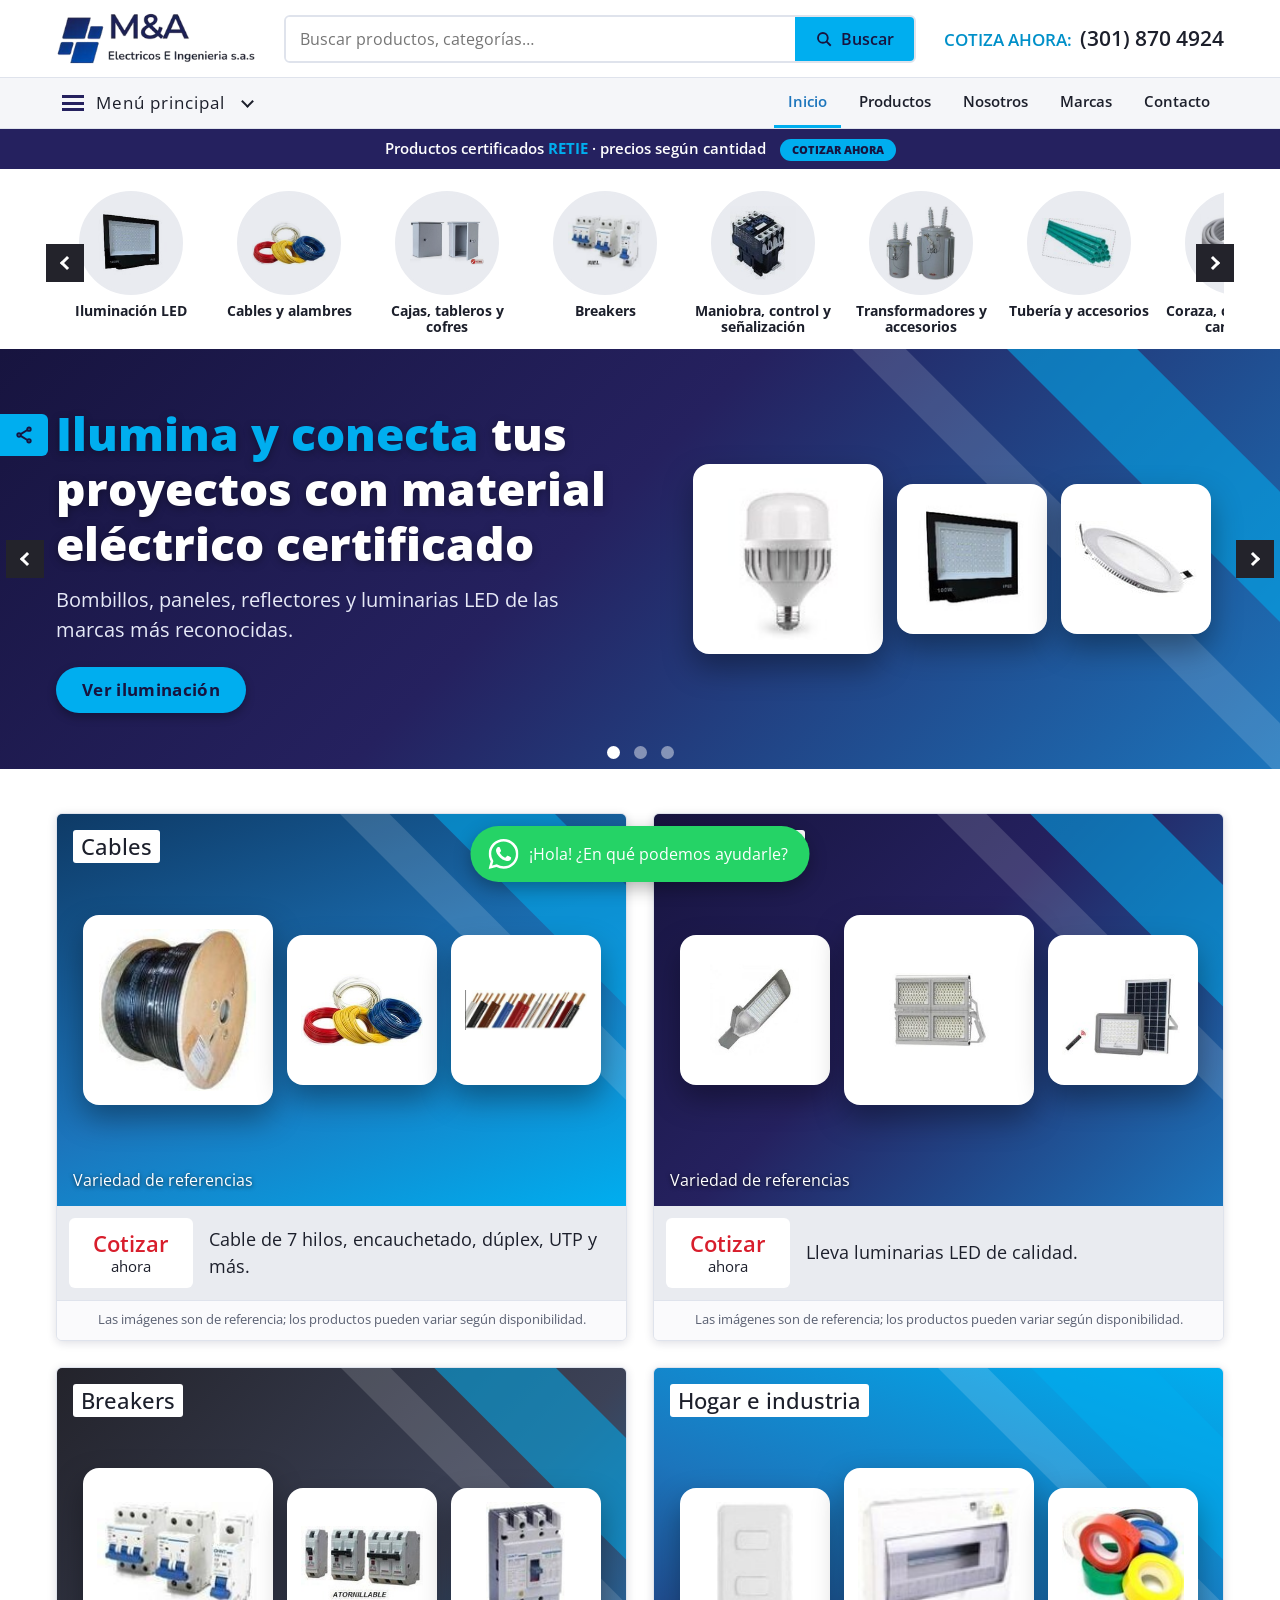
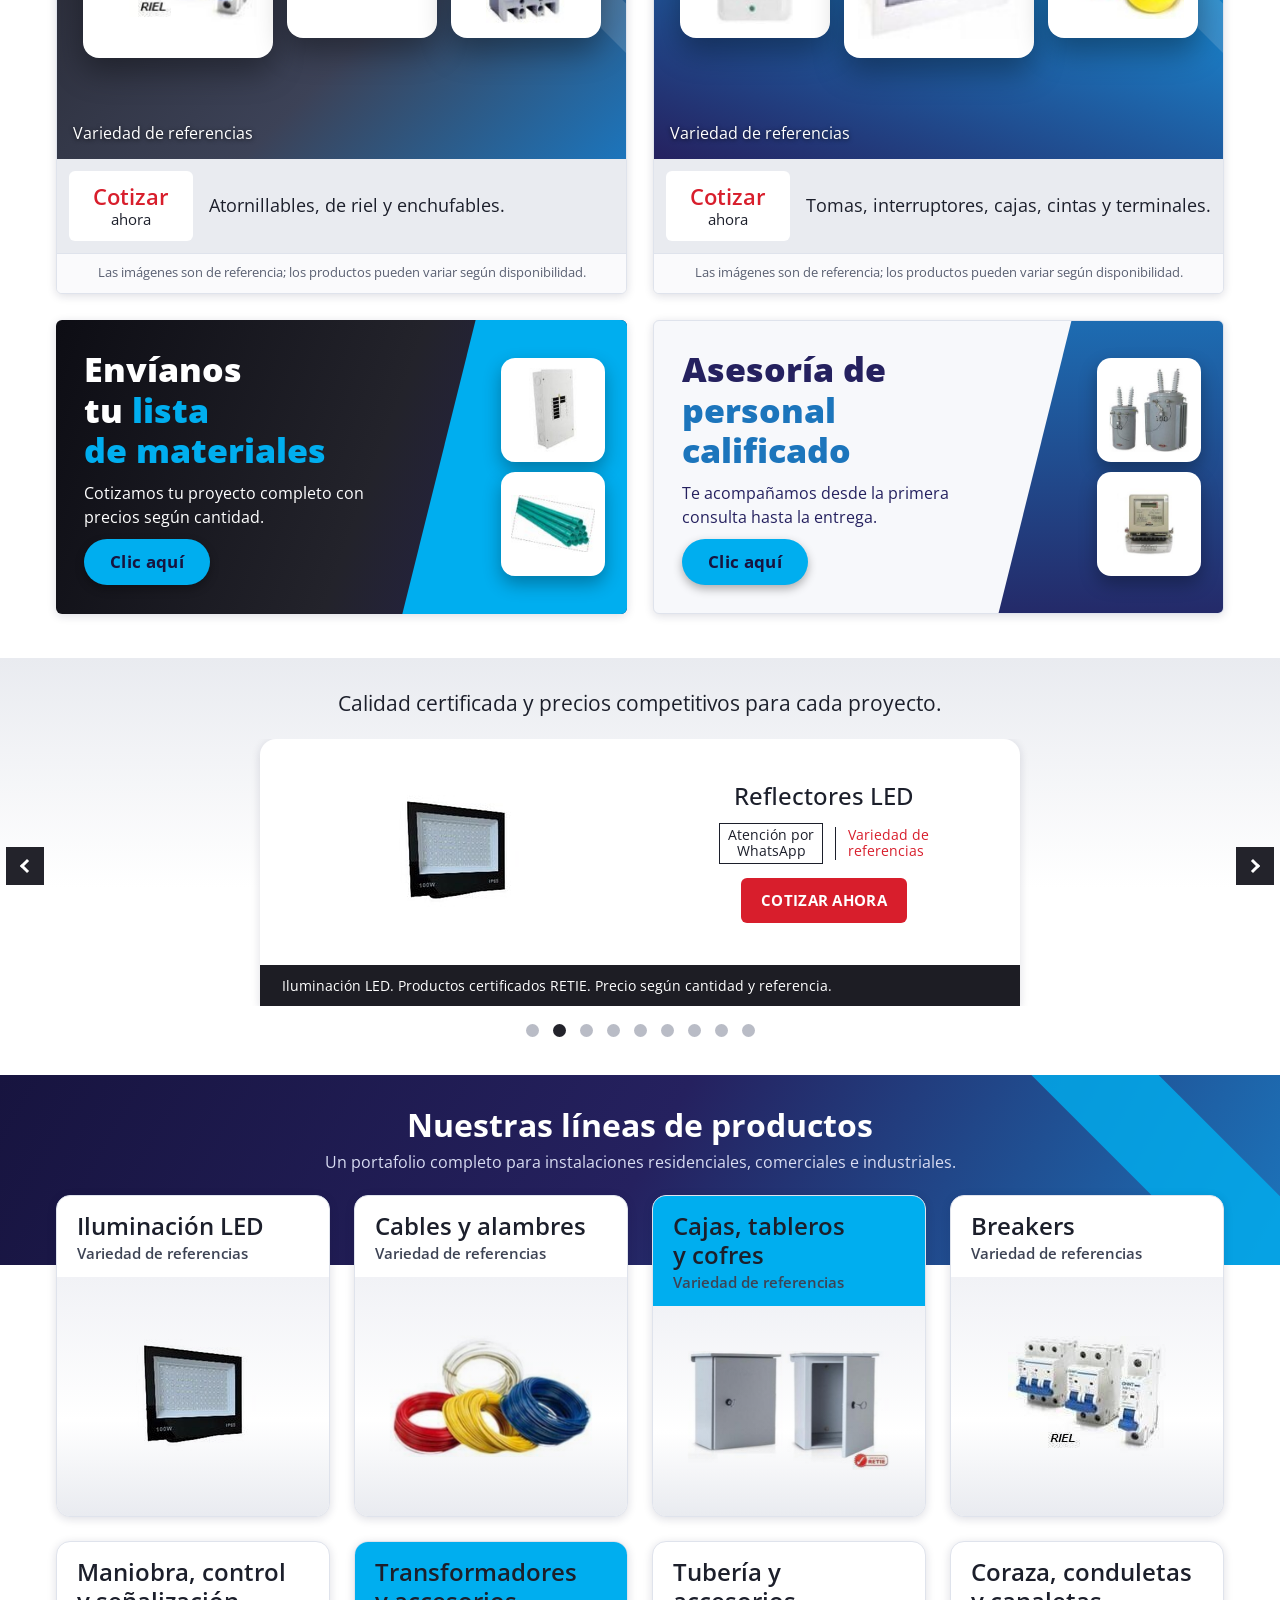
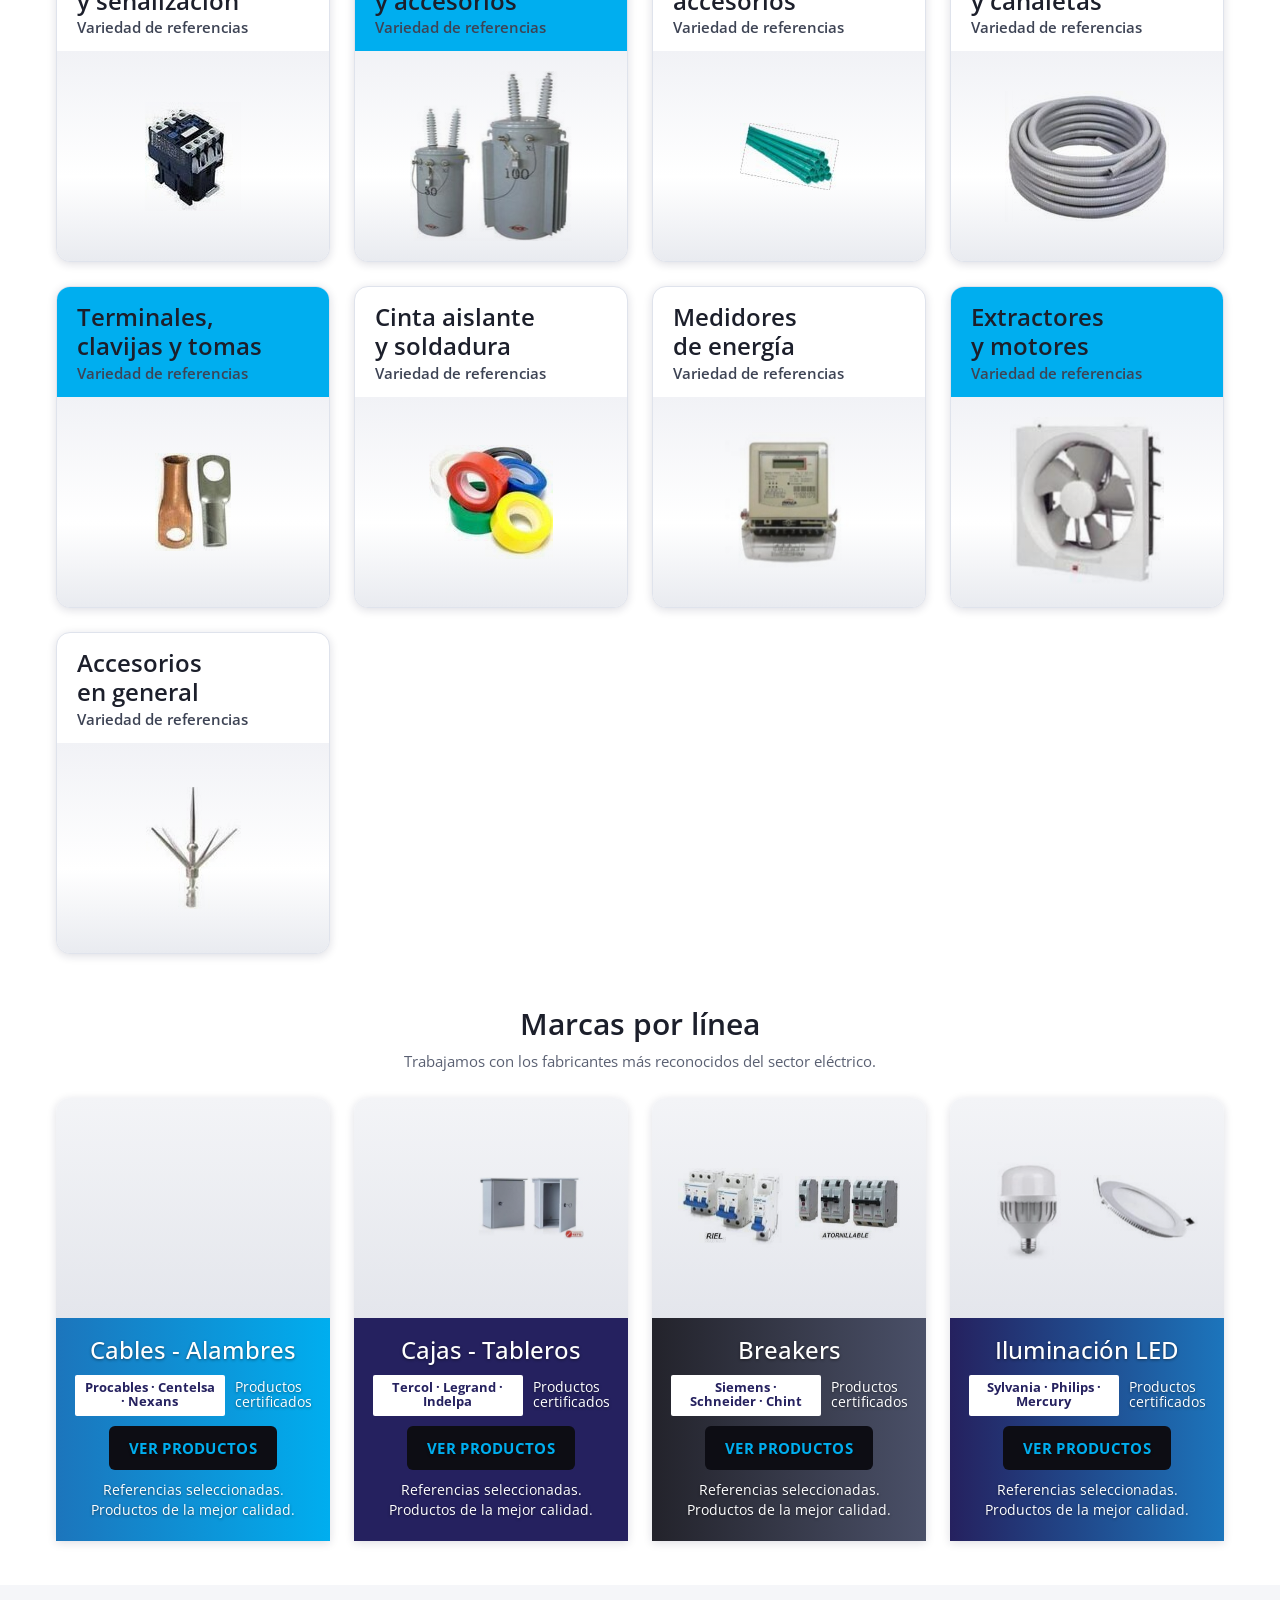
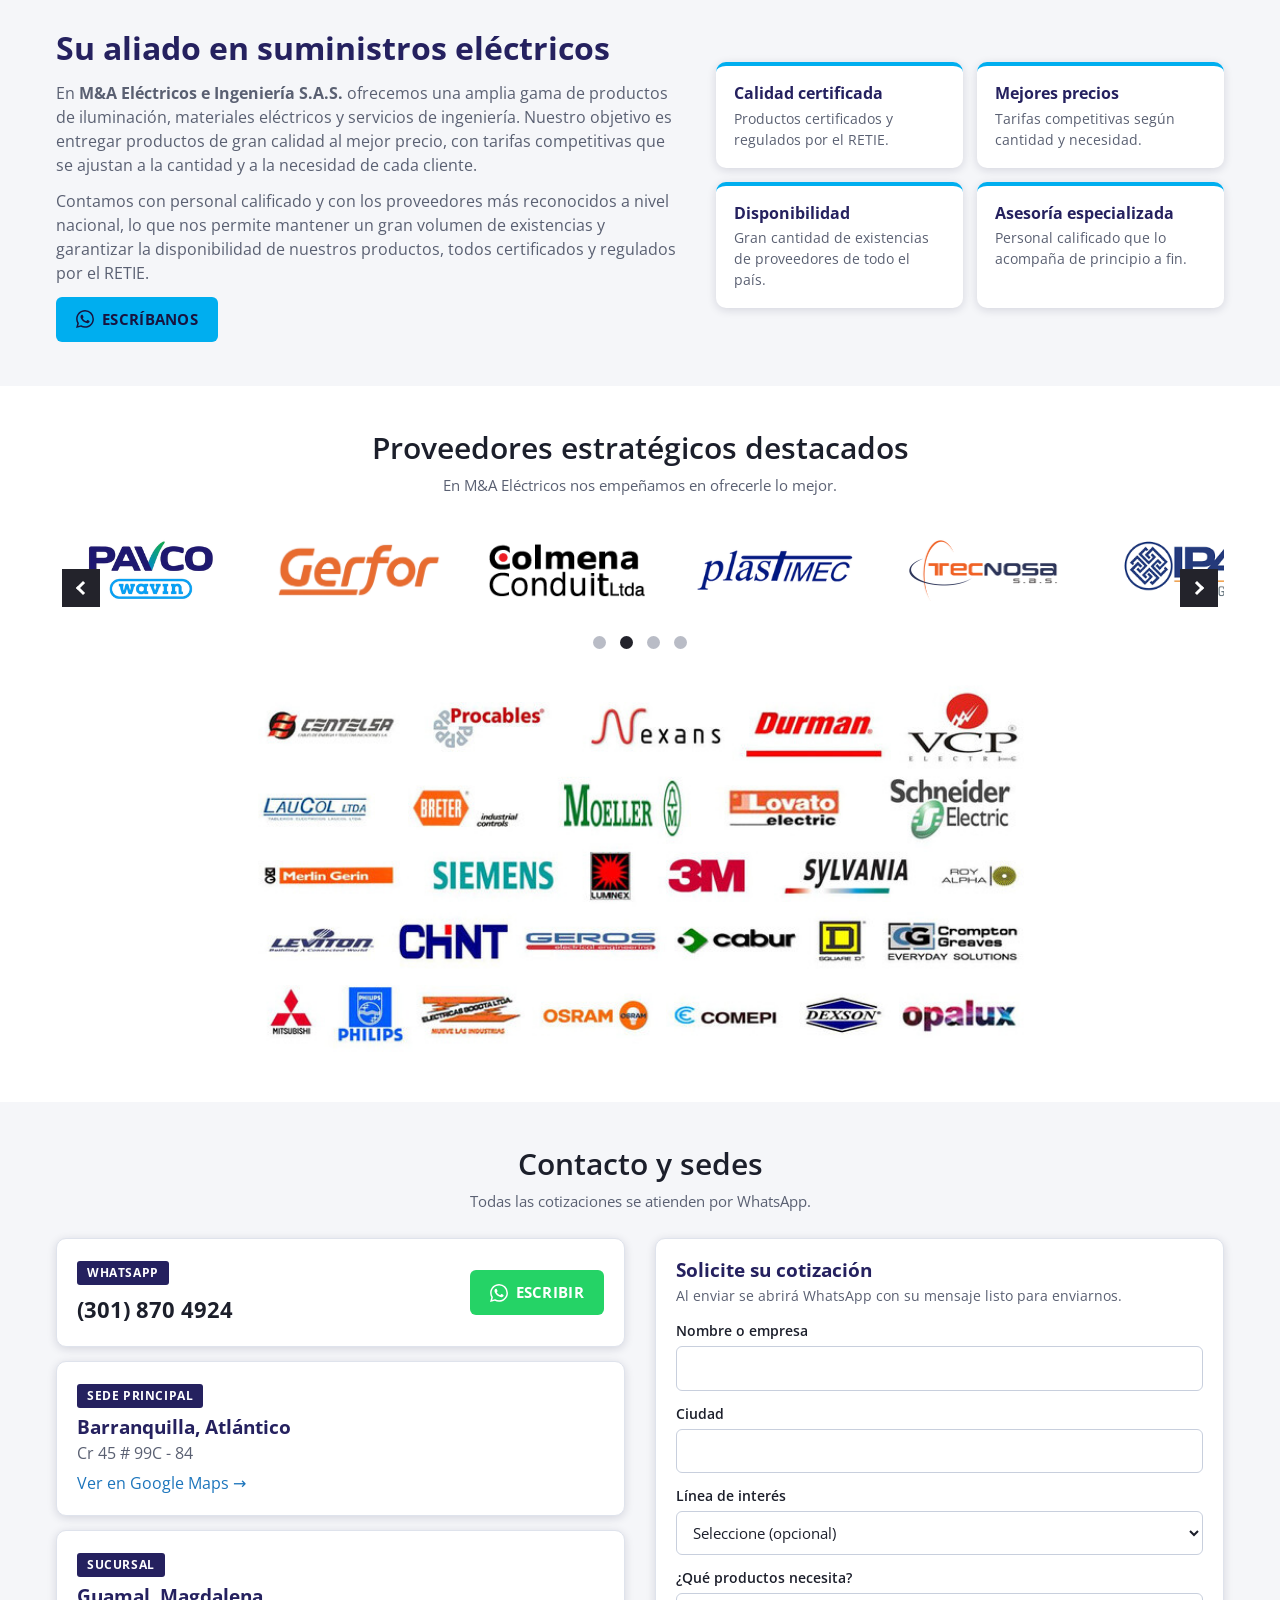
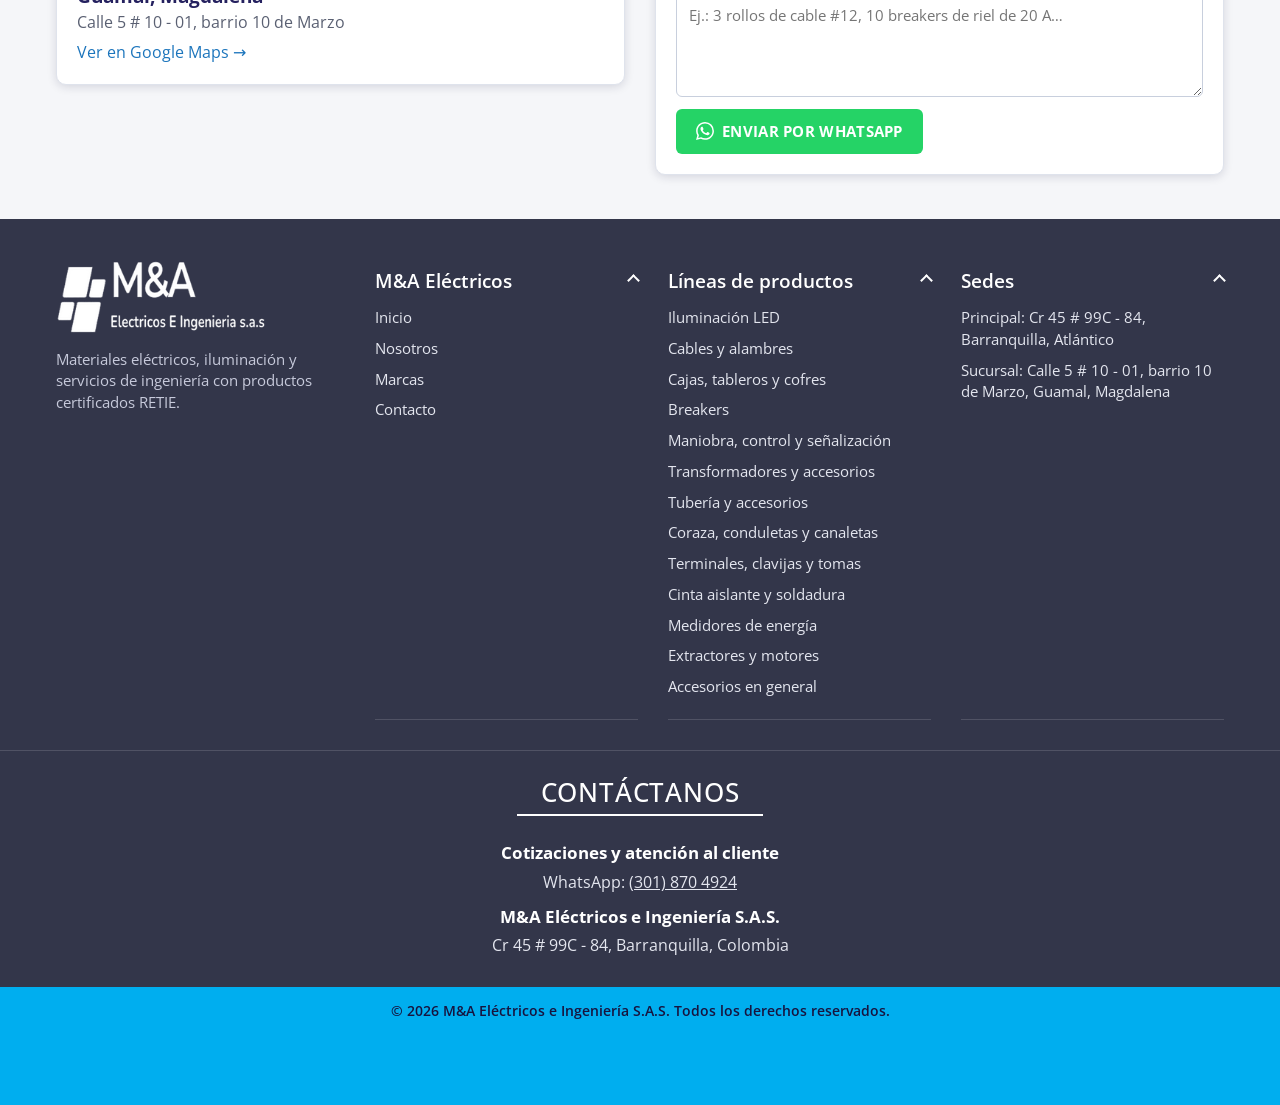
==== commit 602a7707: "Catálogo por categorías con botón de WhatsApp por producto La página de productos ahora tiene un pan" ====
--- a/index.html
+++ b/index.html
@@ -280,7 +280,7 @@
 </footer>
 
 <button class="flot-compartir" type="button" aria-label="Compartir esta página"><svg viewBox="0 0 24 24" aria-hidden="true"><circle cx="18" cy="5" r="2"/><circle cx="6" cy="12" r="2"/><circle cx="18" cy="19" r="2"/><path d="M8 11l8-5M8 13l8 5"/></svg></button>
-<a class="flot-wa ico-wa" data-wa="Hola, quiero más información sobre sus productos." href="#contacto" aria-label="Escribir por WhatsApp"></a>
+<a class="flot-wa ico-wa" data-wa="Hola, quiero más información sobre sus productos." href="#contacto" aria-label="Escribir por WhatsApp"><span>¡Hola! ¿En qué podemos ayudarle?</span></a>
 <button class="flot-arriba" type="button" aria-label="Volver arriba" hidden></button>
 
 <script src="js/catalogo.js"></script>
--- a/css/styles.css
+++ b/css/styles.css
@@ -266,9 +266,10 @@
 .pie-legal { background: var(--cian); color: var(--navy-osc); text-align: center; font-size: 13.5px; font-weight: 600; padding: 14px 16px 84px; }
 
 /* ---------- Flotantes ---------- */
-.flot-wa { position: fixed; left: 50%; bottom: 18px; transform: translateX(-50%); z-index: 60; width: 58px; height: 58px; border-radius: 50%; background: var(--wa); display: grid; place-items: center; box-shadow: 0 6px 18px rgba(0, 0, 0, .3); }
+.flot-wa { position: fixed; left: 50%; bottom: 18px; transform: translateX(-50%); z-index: 60; height: 56px; padding: 0 22px 0 18px; border-radius: 999px; background: var(--wa); color: #fff; font-size: 16px; display: flex; align-items: center; gap: 10px; white-space: nowrap; box-shadow: 0 6px 18px rgba(0, 0, 0, .3); }
+.flot-wa:hover { text-decoration: none; }
 .flot-wa:hover { filter: brightness(1.06); }
-.flot-wa svg { width: 32px; height: 32px; fill: #fff; }
+.flot-wa svg { width: 30px; height: 30px; fill: #fff; flex: none; }
 .flot-arriba { position: fixed; right: 18px; bottom: 18px; z-index: 60; width: 50px; height: 50px; border-radius: 50%; border: 0; background: var(--cian); box-shadow: 0 6px 18px rgba(0, 0, 0, .25); display: grid; place-items: center; }
 .flot-arriba::before { content: ''; width: 12px; height: 12px; border-left: 3px solid var(--navy-osc); border-top: 3px solid var(--navy-osc); transform: rotate(45deg); margin-top: 6px; }
 .flot-compartir { position: fixed; left: 0; top: 46%; z-index: 60; width: 48px; height: 42px; border: 0; border-radius: 0 6px 6px 0; background: var(--cian); display: grid; place-items: center; }
@@ -282,29 +283,50 @@
 .pag-titulo p { color: #d8dcf2; margin-top: 4px; }
 .migas { font-size: 13px; color: #b6bbdc; margin-bottom: 6px; }
 .migas a { color: #fff; }
-.filtros { position: sticky; top: 0; z-index: 30; background: #fff; border-bottom: 1px solid var(--borde); box-shadow: 0 2px 8px rgba(20, 20, 60, .06); }
-.filtros .pista { gap: 8px; padding: 10px 0; }
-.filtros a { white-space: nowrap; border: 1.5px solid var(--borde); border-radius: 999px; padding: 6px 14px; font-size: 14px; font-weight: 600; color: var(--texto); }
-.filtros a:hover, .filtros a.activo { border-color: var(--cian); background: var(--cian); color: var(--navy-osc); text-decoration: none; }
-.catalogo { padding: 26px 16px 60px; }
-.aviso-busqueda { background: var(--gris-claro); border-left: 4px solid var(--cian); padding: 10px 14px; margin-bottom: 20px; display: flex; justify-content: space-between; gap: 12px; flex-wrap: wrap; }
-.bloque { margin-bottom: 44px; scroll-margin-top: 70px; }
-.bloque > h2 { font-size: 26px; font-weight: 600; background: var(--cian); color: var(--navy-osc); padding: 12px 18px; border-radius: 10px 10px 0 0; }
-.bloque > .resumen { background: var(--gris); padding: 10px 18px; font-size: 15px; margin-bottom: 20px; }
-.grupo { margin-bottom: 30px; }
-.grupo-cab { display: flex; align-items: baseline; gap: 12px; flex-wrap: wrap; border-bottom: 2px solid var(--navy); padding-bottom: 6px; margin-bottom: 6px; }
-.grupo h3 { font-size: 20px; color: var(--navy); }
-.grupo .marcas { font-size: 13.5px; color: var(--texto-suave); }
-.grupo .marcas b { color: var(--texto); }
-.prods { display: grid; grid-template-columns: repeat(auto-fill, minmax(200px, 1fr)); gap: 0 20px; }
-.prod { padding: 18px 6px 20px; border-bottom: 1px solid var(--borde); display: flex; flex-direction: column; }
-.prod .img { height: 170px; display: grid; place-items: center; margin-bottom: 12px; }
-.prod .img img { max-height: 160px; max-width: 100%; width: auto; object-fit: contain; }
-.prod h4 { font-size: 16px; font-weight: 400; margin-bottom: 6px; flex: 1; }
-.prod .disp { font-size: 13.5px; color: var(--texto-suave); margin-bottom: 10px; }
-.prod .btn { align-self: flex-start; font-size: 13.5px; padding: 10px 14px; }
-.refs { margin-top: 14px; background: var(--gris-claro); border-radius: var(--radio); padding: 14px 18px; }
-.refs h4 { font-size: 14px; text-transform: uppercase; letter-spacing: .05em; color: var(--texto-suave); margin-bottom: 8px; }
+.catalogo { display: grid; grid-template-columns: 290px minmax(0, 1fr); gap: 34px; align-items: start; padding-top: 26px; padding-bottom: 70px; }
+.categorias { background: var(--gris-claro); border: 1px solid var(--borde); position: sticky; top: 12px; max-height: calc(100vh - 24px); overflow: auto; }
+.cat-btn { width: 100%; display: flex; align-items: center; gap: 14px; background: var(--gris); border: 0; padding: 13px 16px; font-size: 18px; letter-spacing: .06em; color: var(--texto); }
+.cat-btn .rayas { width: 22px; height: 16px; border-top: 3px solid var(--navy); border-bottom: 3px solid var(--navy); position: relative; flex: none; }
+.cat-btn .rayas::after { content: ''; position: absolute; left: 0; right: 0; top: 3.5px; border-top: 3px solid var(--navy); }
+.cat-btn .flecha { width: 9px; height: 9px; border-right: 2px solid var(--texto); border-bottom: 2px solid var(--texto); transform: rotate(45deg); margin: -4px 4px 0 auto; transition: transform .2s; }
+.cat-btn[aria-expanded="true"] .flecha { transform: rotate(-135deg); margin-top: 5px; }
+#cat-lista > li { border-top: 1px solid var(--borde); background: #fff; }
+#cat-lista a { display: block; position: relative; padding: 12px 34px 12px 22px; color: var(--texto); font-weight: 600; font-size: 16px; }
+#cat-lista > li > a::after { content: ''; position: absolute; right: 16px; top: 50%; width: 7px; height: 7px; border-right: 2px solid var(--texto); border-top: 2px solid var(--texto); transform: translateY(-50%) rotate(45deg); transition: transform .2s; }
+#cat-lista > li.abierto > a::after { transform: translateY(-70%) rotate(135deg); }
+#cat-lista a:hover { background: var(--gris-claro); color: var(--azul); text-decoration: none; }
+#cat-lista a.activo { color: var(--azul); box-shadow: inset 4px 0 0 var(--cian); background: #eef9fe; }
+#cat-lista ul { display: none; background: var(--gris-claro); border-top: 1px solid var(--borde); padding: 4px 0; }
+#cat-lista li.abierto ul { display: block; }
+#cat-lista ul a { font-weight: 400; font-size: 15px; padding: 8px 20px 8px 38px; }
+.resultados { scroll-margin-top: 12px; }
+.resultados > h2 { font-size: 26px; font-weight: 600; color: var(--navy); border-bottom: 3px solid var(--cian); padding-bottom: 8px; margin-bottom: 14px; }
+.barra-res { display: flex; align-items: center; gap: 14px; flex-wrap: wrap; margin-bottom: 8px; }
+.barra-res p { flex: 1; min-width: 180px; font-size: 16px; }
+.barra-res select { font: inherit; font-size: 15px; padding: 11px 38px 11px 18px; border: 1px solid var(--borde); border-radius: 999px; background: #fff; color: var(--texto); min-width: 220px; }
+.vista { display: flex; gap: 8px; }
+.vista button { width: 42px; height: 42px; border-radius: 50%; border: 1px solid var(--borde); background: #fff; display: grid; place-items: center; padding: 0; }
+.vista button[aria-pressed="true"] { background: var(--cian); border-color: var(--cian); }
+.vista svg { width: 20px; height: 20px; fill: var(--texto); }
+.vista button[aria-pressed="true"] svg { fill: #fff; }
+.prods { display: grid; grid-template-columns: repeat(auto-fill, minmax(210px, 1fr)); gap: 0 24px; border-bottom: 1px solid var(--borde); }
+.prod { padding: 22px 4px 26px; display: flex; flex-direction: column; }
+.prod .img { height: 200px; display: grid; place-items: center; margin-bottom: 14px; }
+.prod .img img { max-height: 180px; max-width: 100%; width: auto; object-fit: contain; }
+.prod .datos { display: flex; flex-direction: column; flex: 1; }
+.prod h3 { font-size: 17px; font-weight: 400; line-height: 1.25; margin-bottom: 8px; flex: 1; }
+.prod .disp { font-size: 13.5px; color: var(--texto-suave); margin-bottom: 14px; }
+.prod .btn { align-self: flex-start; border-radius: 3px; padding: 11px 20px; }
+.prods.en-lista { grid-template-columns: 1fr; }
+.prods.en-lista .prod { flex-direction: row; align-items: center; gap: 22px; padding: 14px 4px; border-top: 1px solid var(--borde); }
+.prods.en-lista .prod .img { width: 130px; height: 120px; flex: none; margin: 0; }
+.prods.en-lista .prod .img img { max-height: 110px; }
+.prods.en-lista .prod h3 { flex: none; }
+#refs { margin-top: 26px; display: grid; gap: 14px; }
+.refs { background: var(--gris-claro); border-left: 4px solid var(--cian); padding: 16px 20px; }
+.refs h3 { font-size: 16px; color: var(--navy); margin-bottom: 6px; }
+.refs .marcas { font-size: 14px; color: var(--texto-suave); margin-bottom: 8px; }
+.refs .marcas b { color: var(--texto); }
 .refs ul { columns: 2; column-gap: 30px; }
 .refs li { position: relative; padding: 3px 0 3px 18px; font-size: 14.5px; break-inside: avoid; }
 .refs li::before { content: ''; position: absolute; left: 2px; top: 11px; width: 7px; height: 7px; background: var(--cian); transform: rotate(45deg); }
@@ -329,6 +351,8 @@
   .slide .placa.g { width: 116px; height: 116px; }
   .promos, .banners, .nosotros, .contacto { grid-template-columns: 1fr; }
   .pie-cols { grid-template-columns: 1fr 1fr; }
+  .catalogo { grid-template-columns: 1fr; gap: 18px; padding-top: 16px; }
+  .categorias { position: static; max-height: none; }
   .pie .marca { grid-column: 1 / -1; }
 }
 @media (max-width: 600px) {
@@ -363,13 +387,19 @@
   .logos li { width: 150px; }
   .pie-cols { grid-template-columns: 1fr; gap: 6px; }
   .pie .marca { margin-bottom: 14px; }
-  .prods { grid-template-columns: repeat(2, 1fr); gap: 0 12px; }
-  .prod .img { height: 130px; }
-  .prod .img img { max-height: 120px; }
-  .prod h4 { font-size: 14.5px; }
-  .prod .btn { align-self: stretch; padding: 10px 8px; font-size: 13px; }
+  .prods { grid-template-columns: repeat(2, 1fr); gap: 0 14px; }
+  .prod .img { height: 140px; }
+  .prod .img img { max-height: 130px; }
+  .prod h3 { font-size: 15px; }
+  .prod .btn { align-self: stretch; padding: 11px 8px; font-size: 13.5px; }
+  .prods.en-lista .prod .img { width: 96px; height: 96px; }
+  .prods.en-lista .prod { gap: 14px; }
   .refs ul { columns: 1; }
-  .bloque > h2 { font-size: 22px; }
+  .barra-res select { min-width: 0; flex: 1; }
+  .barra-res p { flex: 0 0 100%; }
+  .flot-compartir { top: auto; bottom: 92px; }
+  .flot-wa span { display: none; }
+  .flot-wa { width: 58px; padding: 0; justify-content: center; }
 }
 @media (prefers-reduced-motion: reduce) {
   html, .pista { scroll-behavior: auto; }
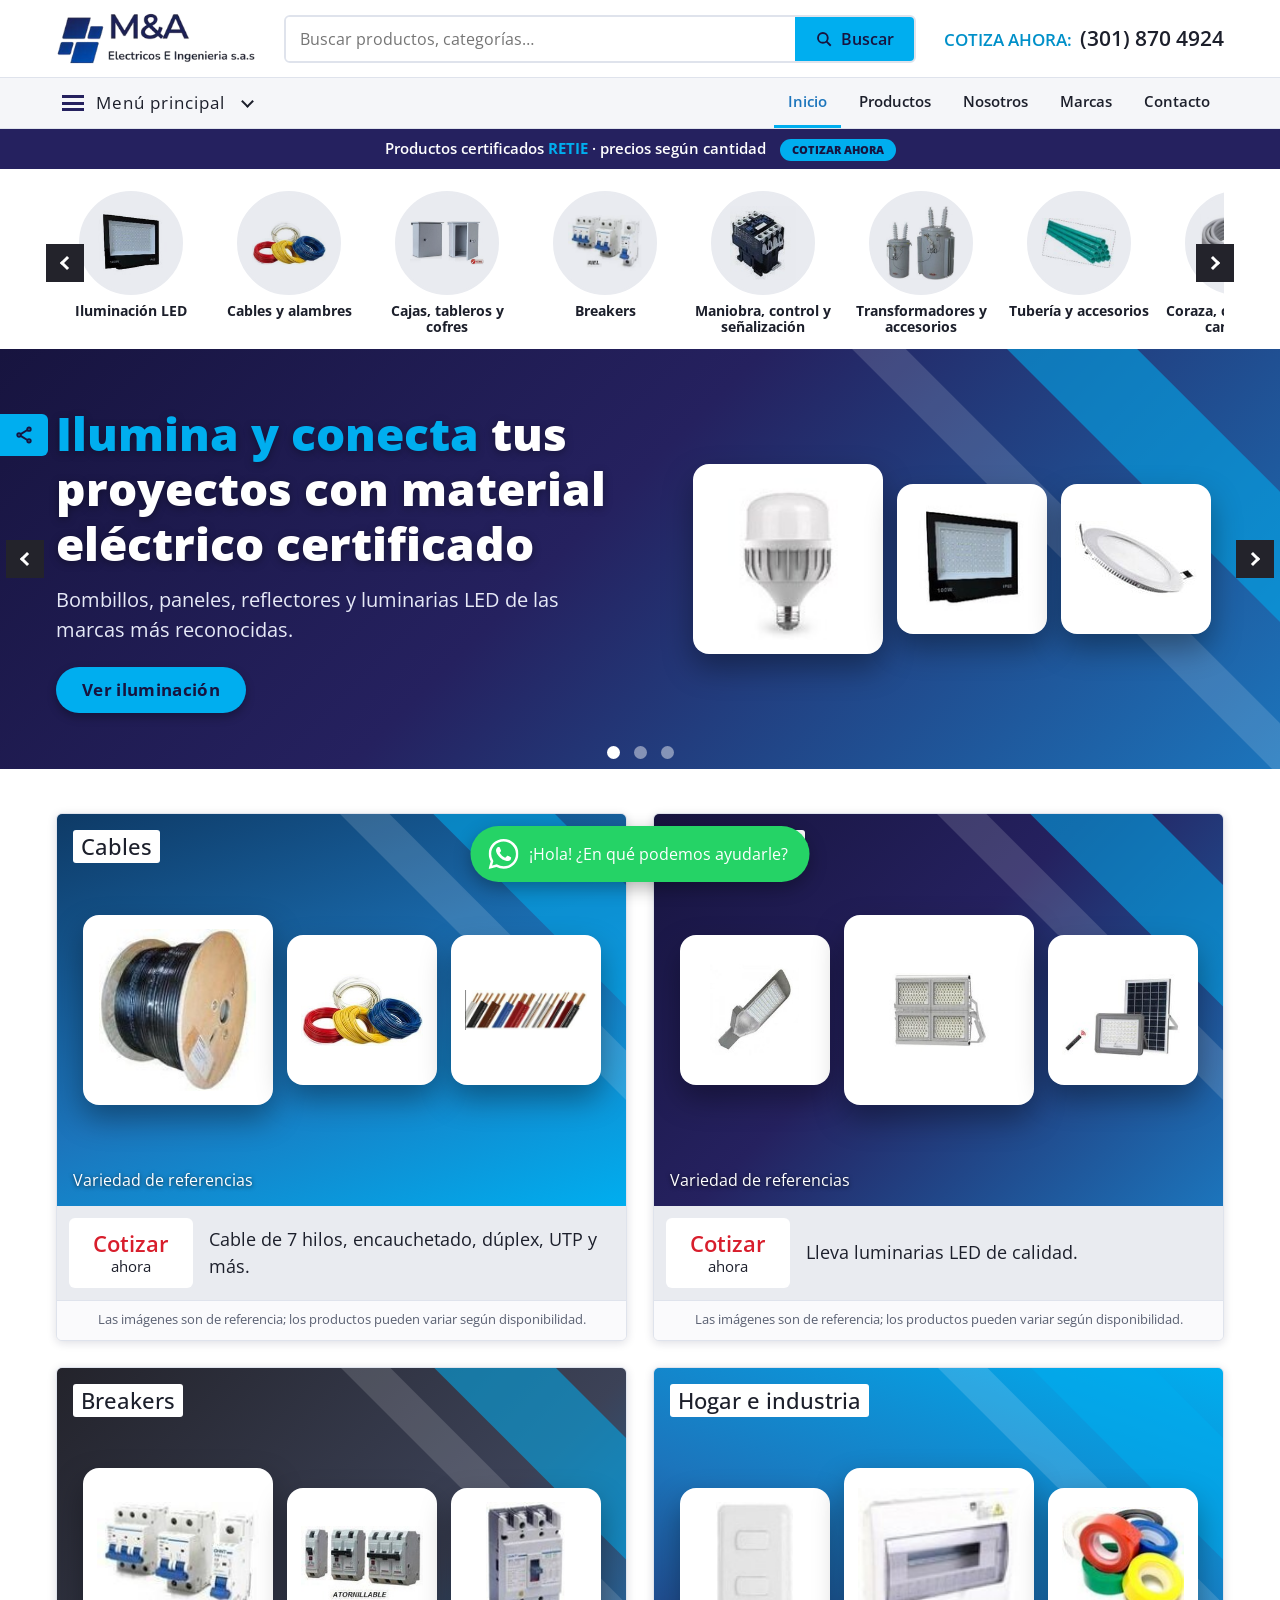
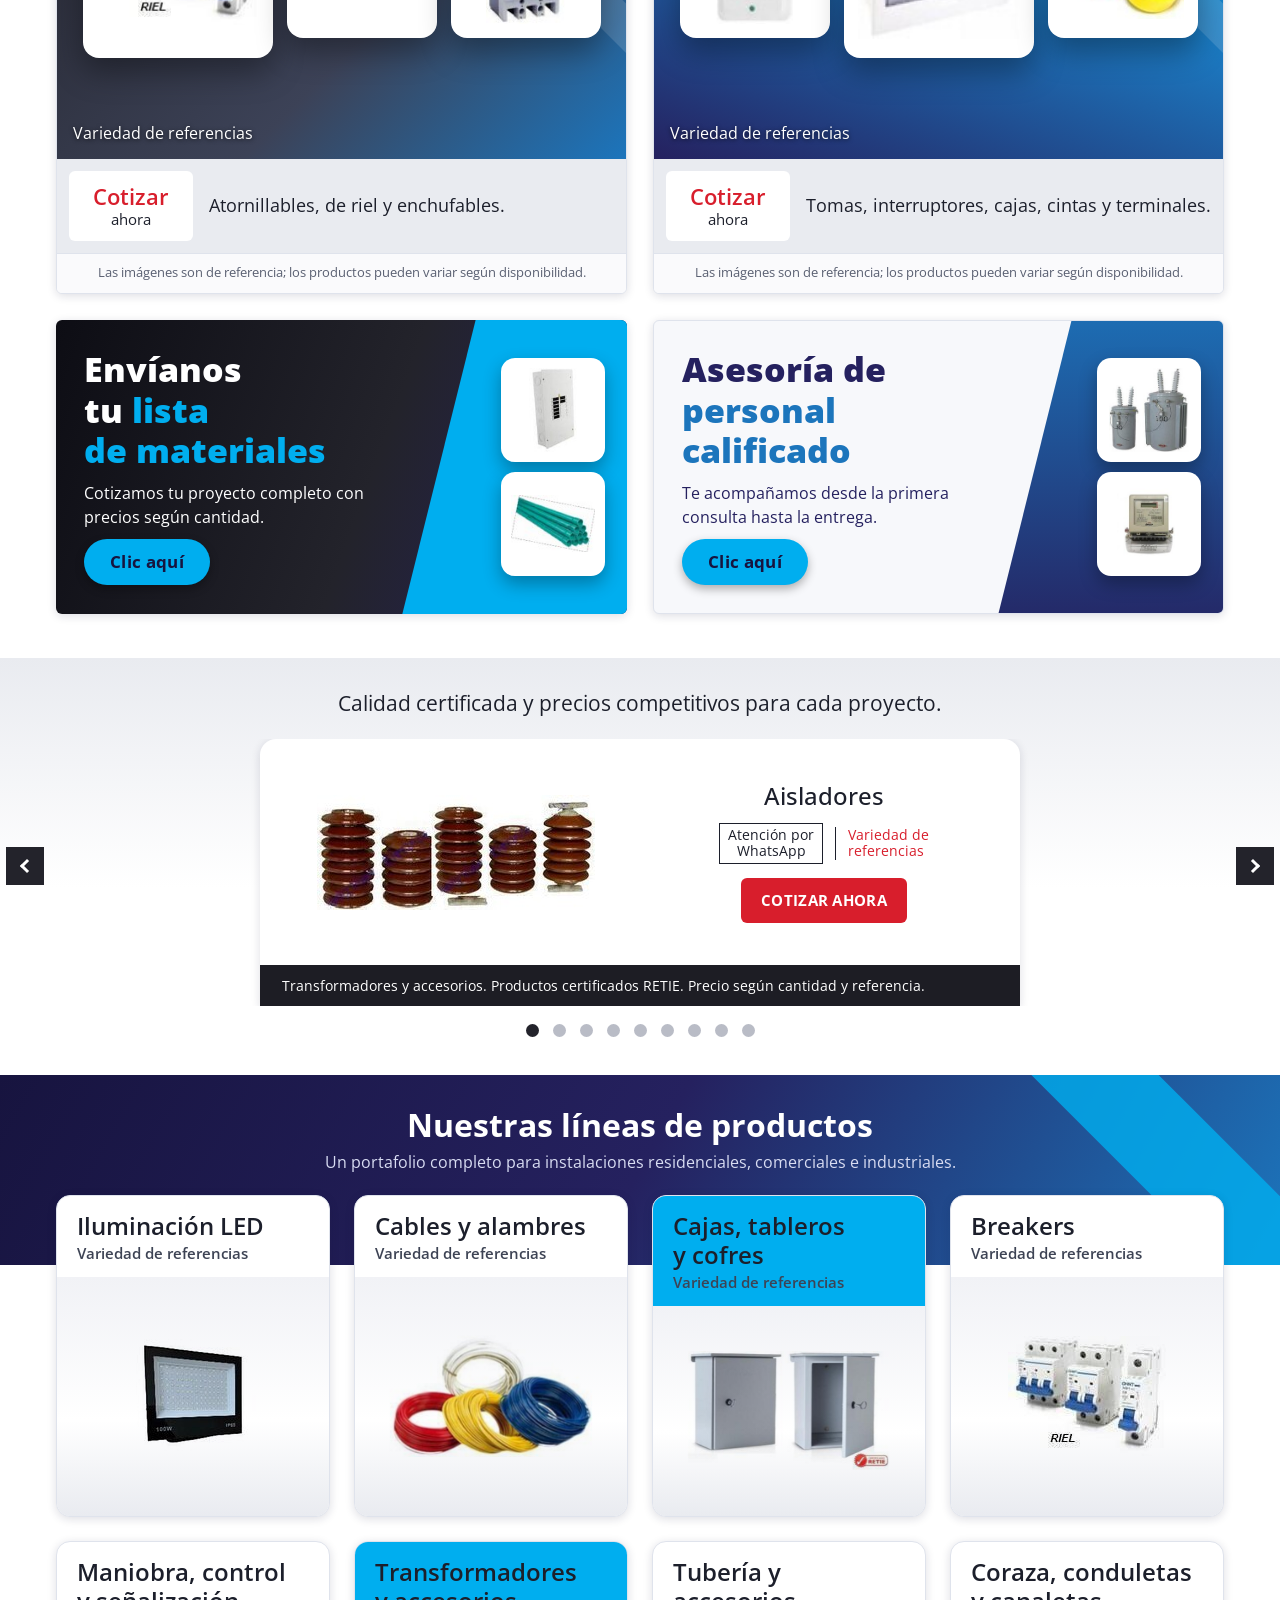
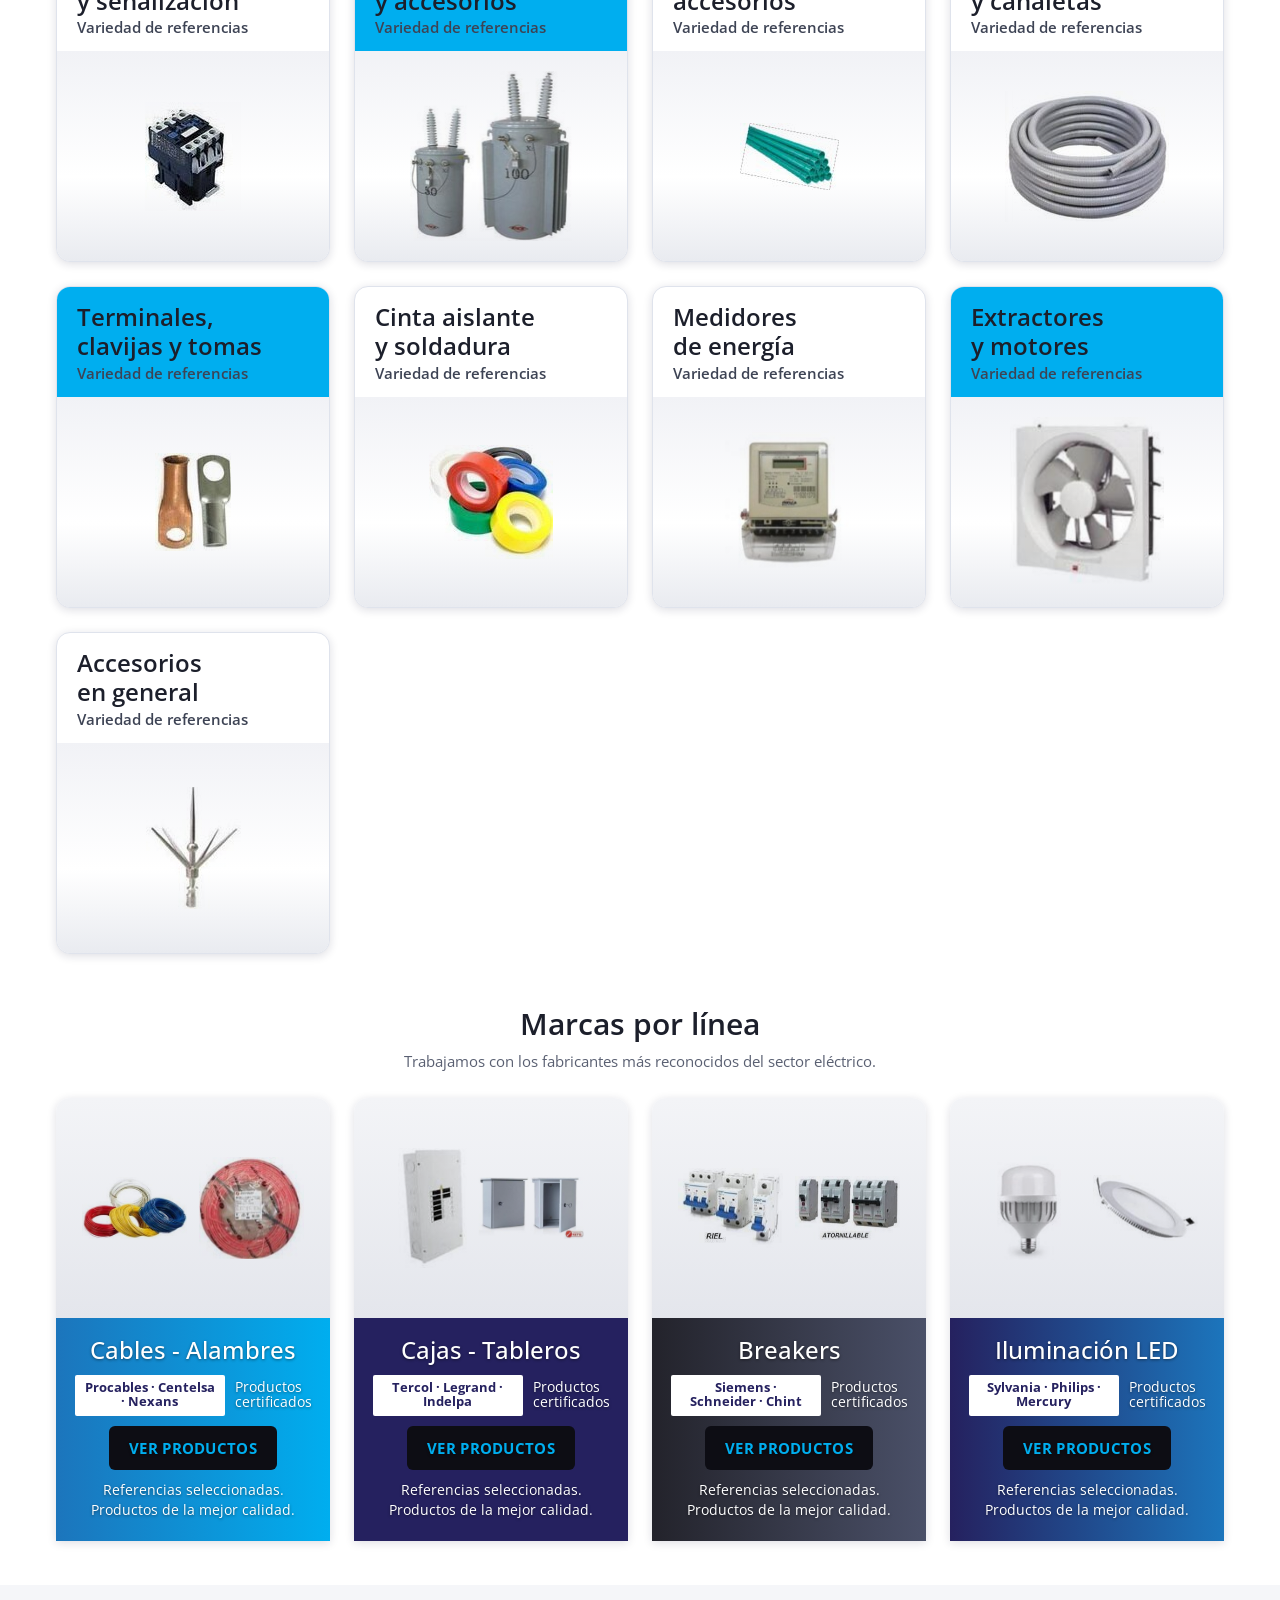
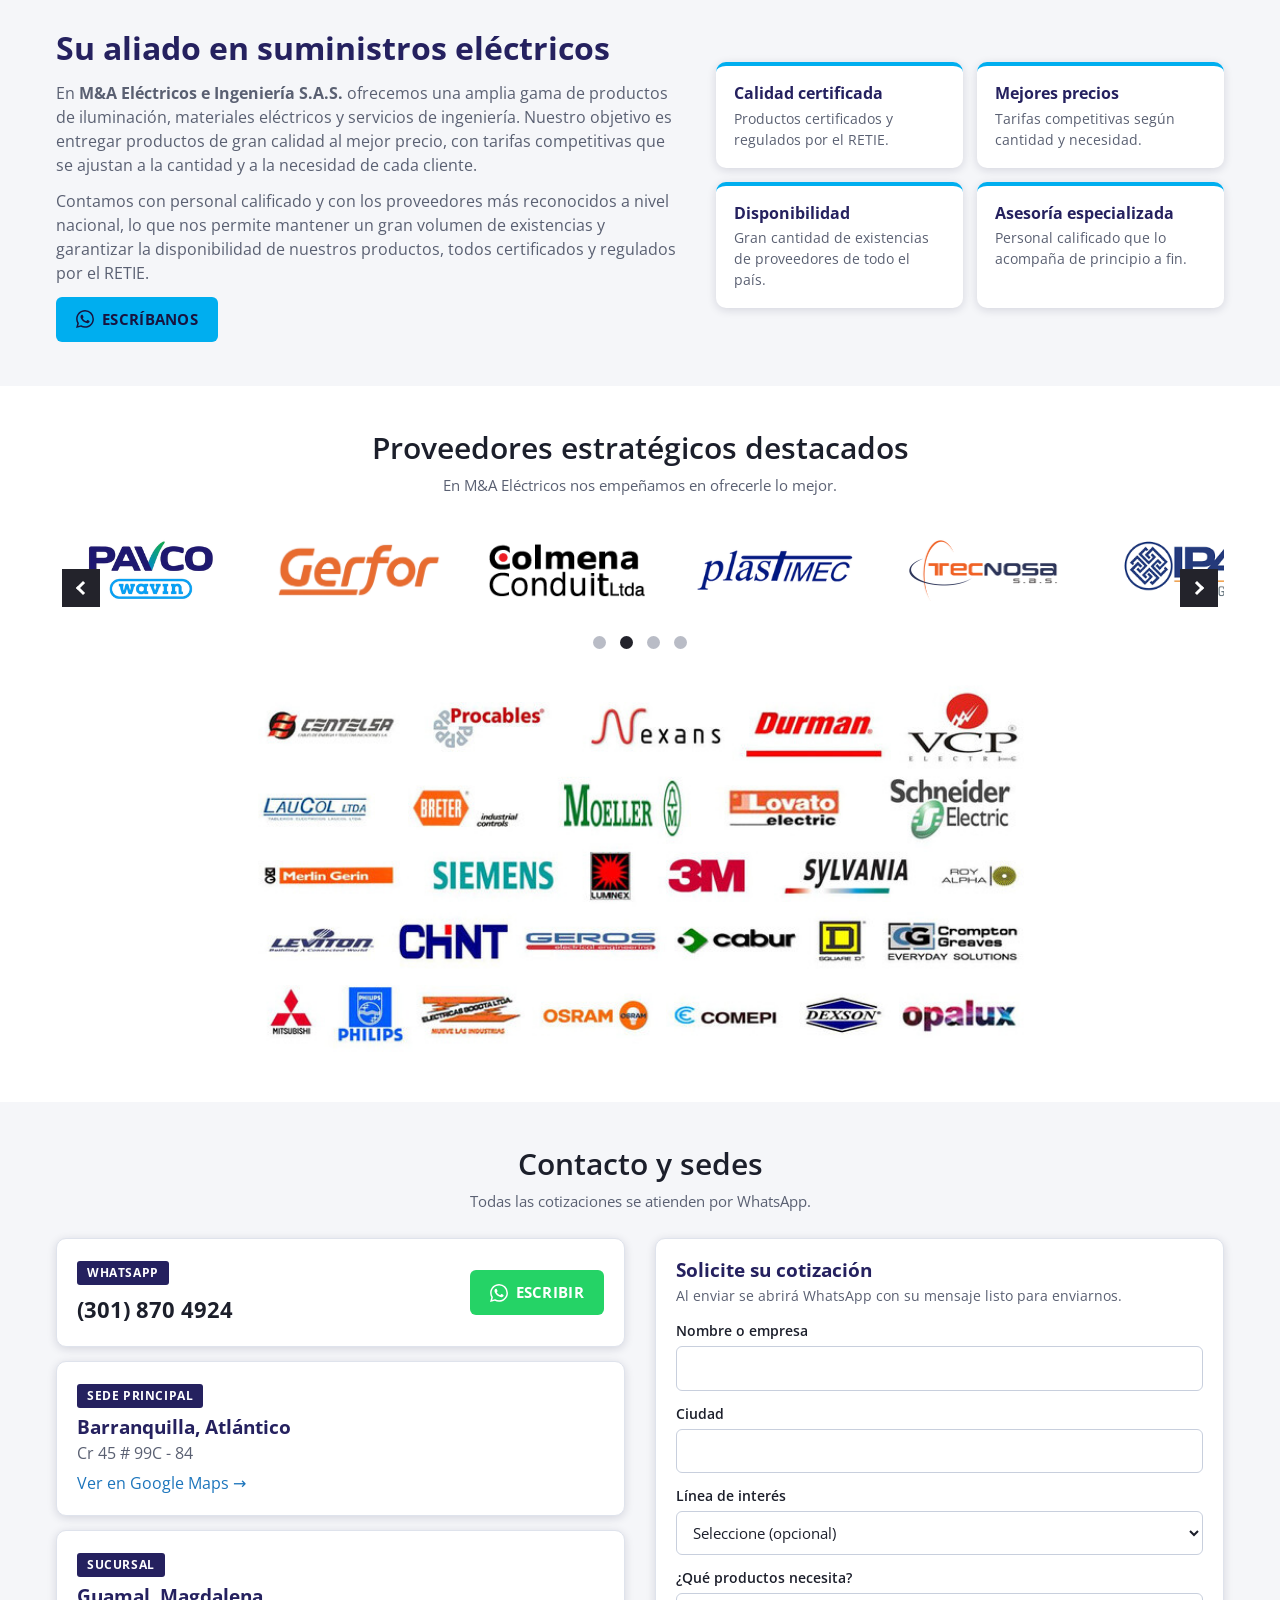
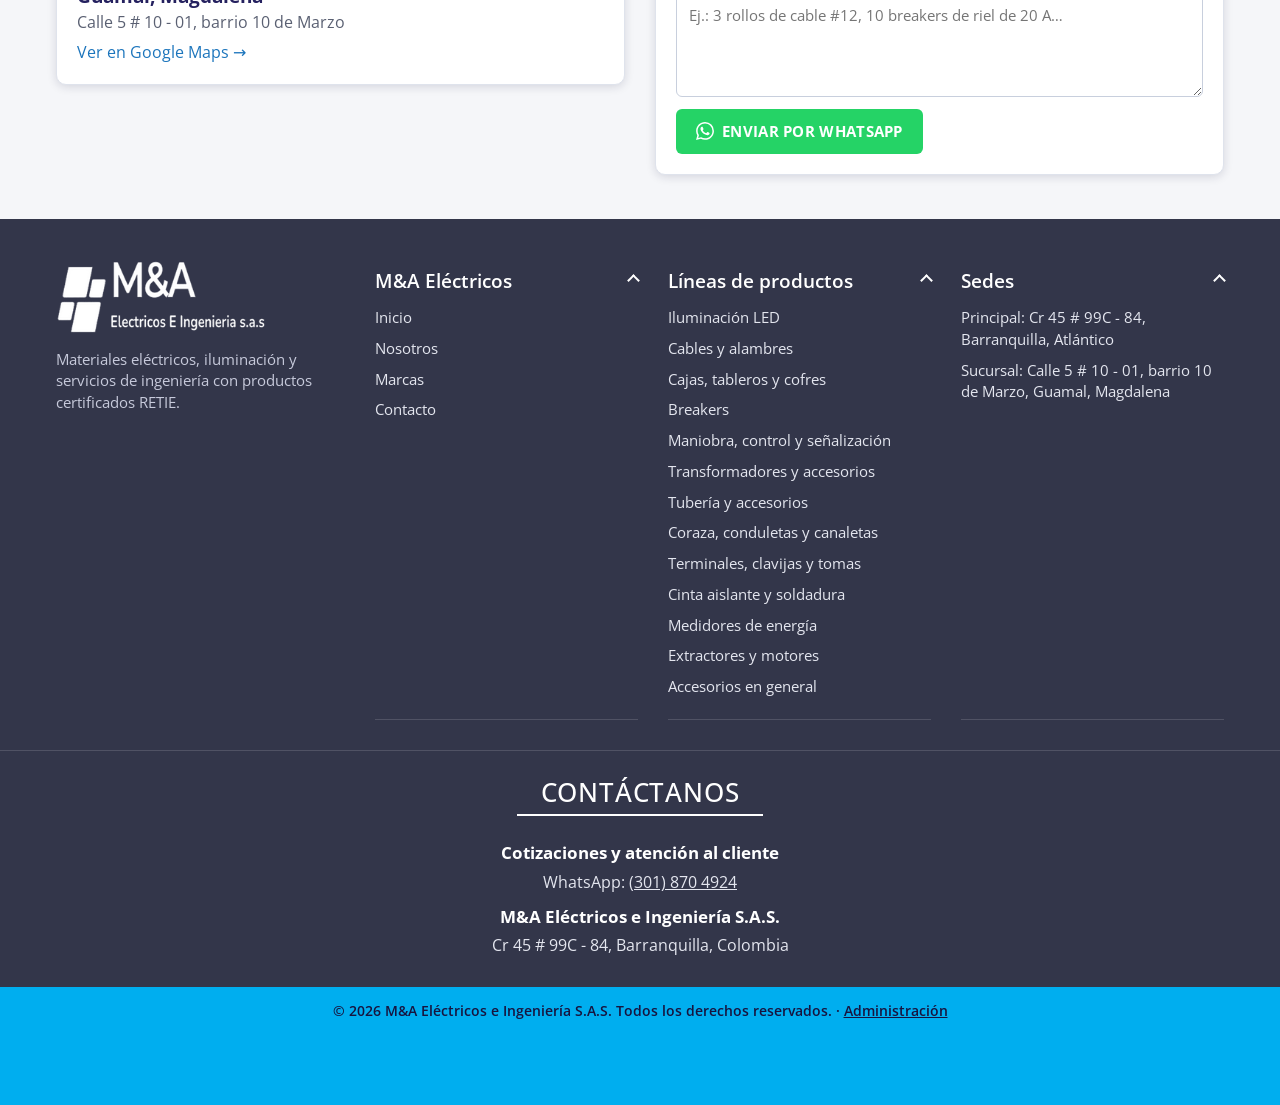
==== commit 84af6e50: "Agregar panel de administración y precios en el catálogo - admin.html: cambiar precios, agregar, edi" ====
--- a/index.html
+++ b/index.html
@@ -276,7 +276,7 @@
     <h5>M&amp;A Eléctricos e Ingeniería S.A.S.</h5>
     <p>Cr 45 # 99C - 84, Barranquilla, Colombia</p>
   </div>
-  <p class="pie-legal">© <span id="anio">2026</span> M&amp;A Eléctricos e Ingeniería S.A.S. Todos los derechos reservados.</p>
+  <p class="pie-legal">© <span id="anio">2026</span> M&amp;A Eléctricos e Ingeniería S.A.S. Todos los derechos reservados. · <a href="admin.html" rel="nofollow">Administración</a></p>
 </footer>
 
 <button class="flot-compartir" type="button" aria-label="Compartir esta página"><svg viewBox="0 0 24 24" aria-hidden="true"><circle cx="18" cy="5" r="2"/><circle cx="6" cy="12" r="2"/><circle cx="18" cy="19" r="2"/><path d="M8 11l8-5M8 13l8 5"/></svg></button>
--- a/css/styles.css
+++ b/css/styles.css
@@ -263,6 +263,7 @@
 .pie-contacto h5 { font-size: 17px; margin: 10px 0 4px; color: #fff; }
 .pie-contacto p { font-size: 16px; }
 .pie-contacto a { text-decoration: underline; }
+.pie-legal a { color: var(--navy-osc); text-decoration: underline; }
 .pie-legal { background: var(--cian); color: var(--navy-osc); text-align: center; font-size: 13.5px; font-weight: 600; padding: 14px 16px 84px; }
 
 /* ---------- Flotantes ---------- */
@@ -315,7 +316,14 @@
 .prod .img img { max-height: 180px; max-width: 100%; width: auto; object-fit: contain; }
 .prod .datos { display: flex; flex-direction: column; flex: 1; }
 .prod h3 { font-size: 17px; font-weight: 400; line-height: 1.25; margin-bottom: 8px; flex: 1; }
-.prod .disp { font-size: 13.5px; color: var(--texto-suave); margin-bottom: 14px; }
+.prod .disp { font-size: 13.5px; color: var(--texto-suave); margin-bottom: 6px; }
+.prod .precio { font-size: 21px; font-weight: 700; margin-bottom: 14px; }
+.prod .precio.sin { font-size: 14.5px; font-weight: 600; color: var(--azul); }
+.prod .img { position: relative; }
+.prod .agotado { position: absolute; left: 0; top: 0; z-index: 1; background: var(--rojo); color: #fff; font-size: 12.5px; font-weight: 700; text-transform: uppercase; letter-spacing: .04em; padding: 3px 10px; border-radius: 3px; }
+.prod.es-agotado .img img { opacity: .45; filter: grayscale(1); }
+.prod.es-agotado .precio { color: var(--texto-suave); text-decoration: line-through; }
+.prod.es-agotado .precio.sin { text-decoration: none; }
 .prod .btn { align-self: flex-start; border-radius: 3px; padding: 11px 20px; }
 .prods.en-lista { grid-template-columns: 1fr; }
 .prods.en-lista .prod { flex-direction: row; align-items: center; gap: 22px; padding: 14px 4px; border-top: 1px solid var(--borde); }
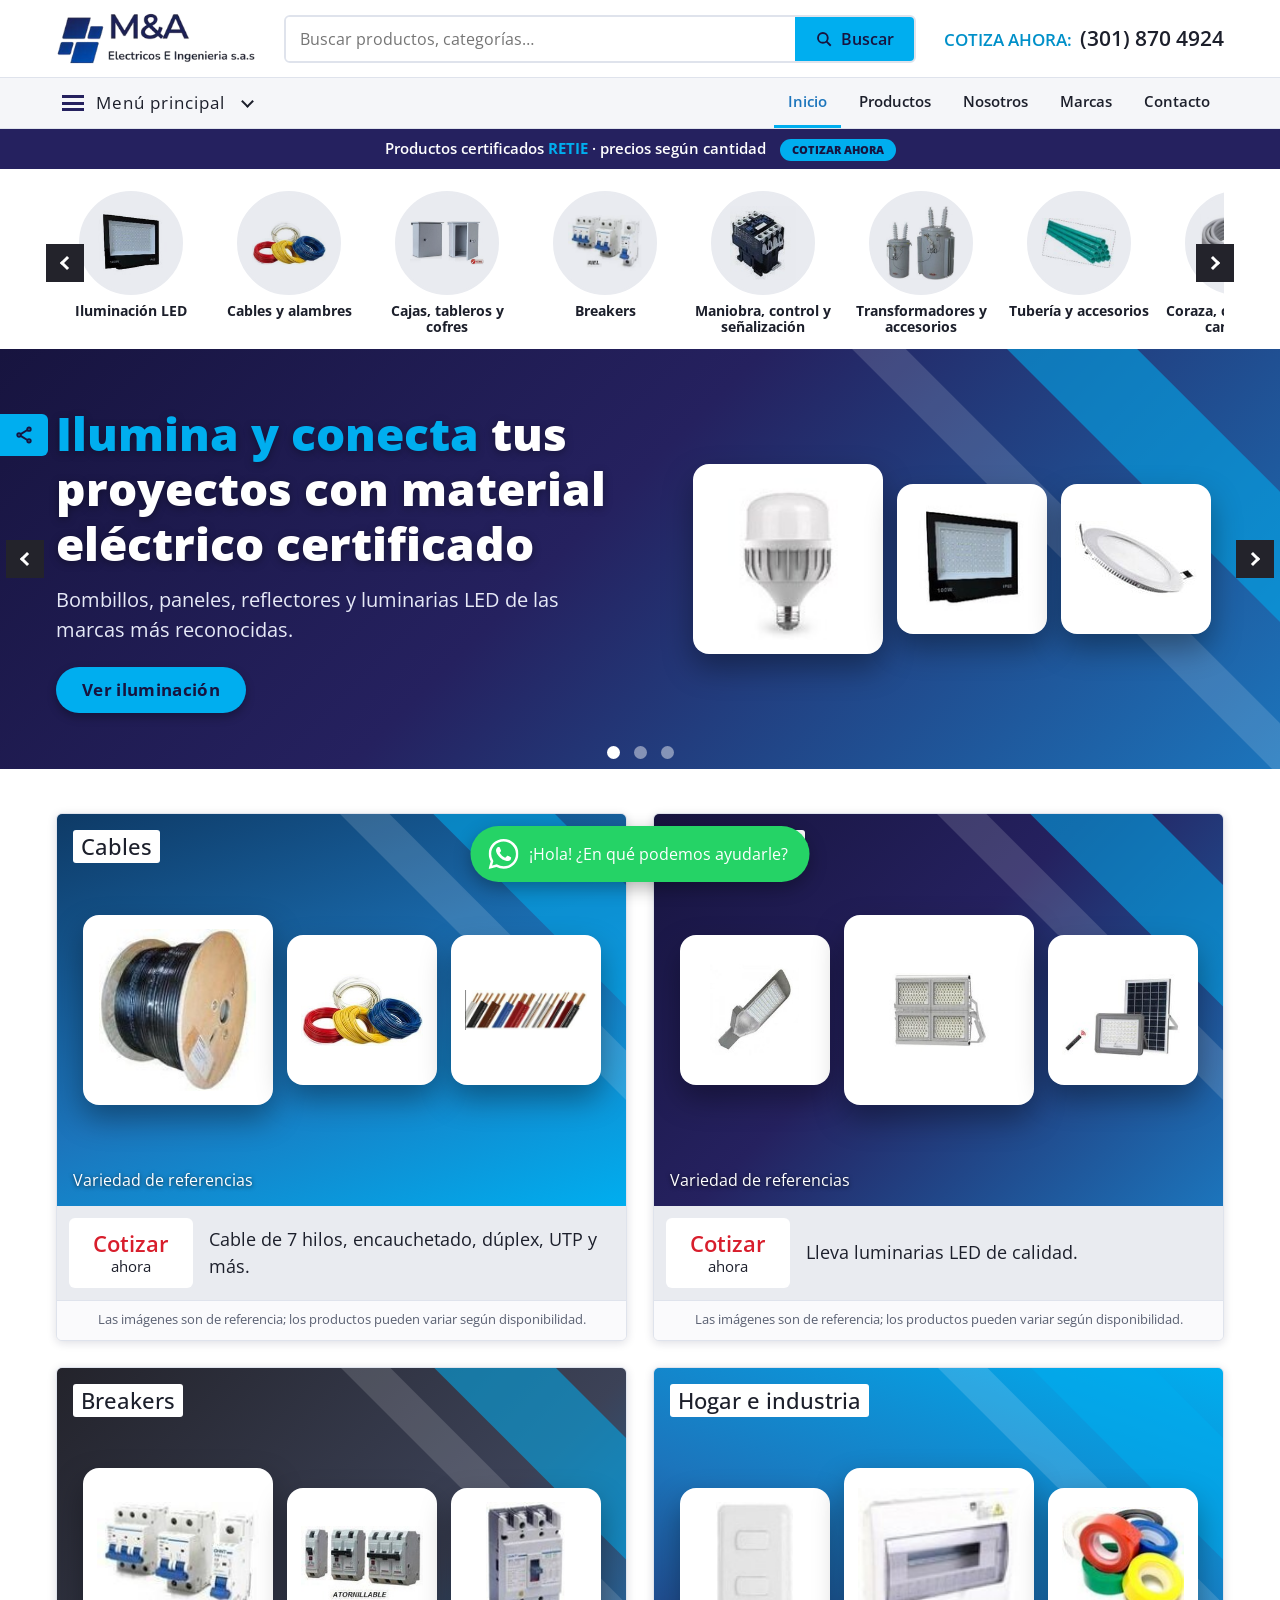
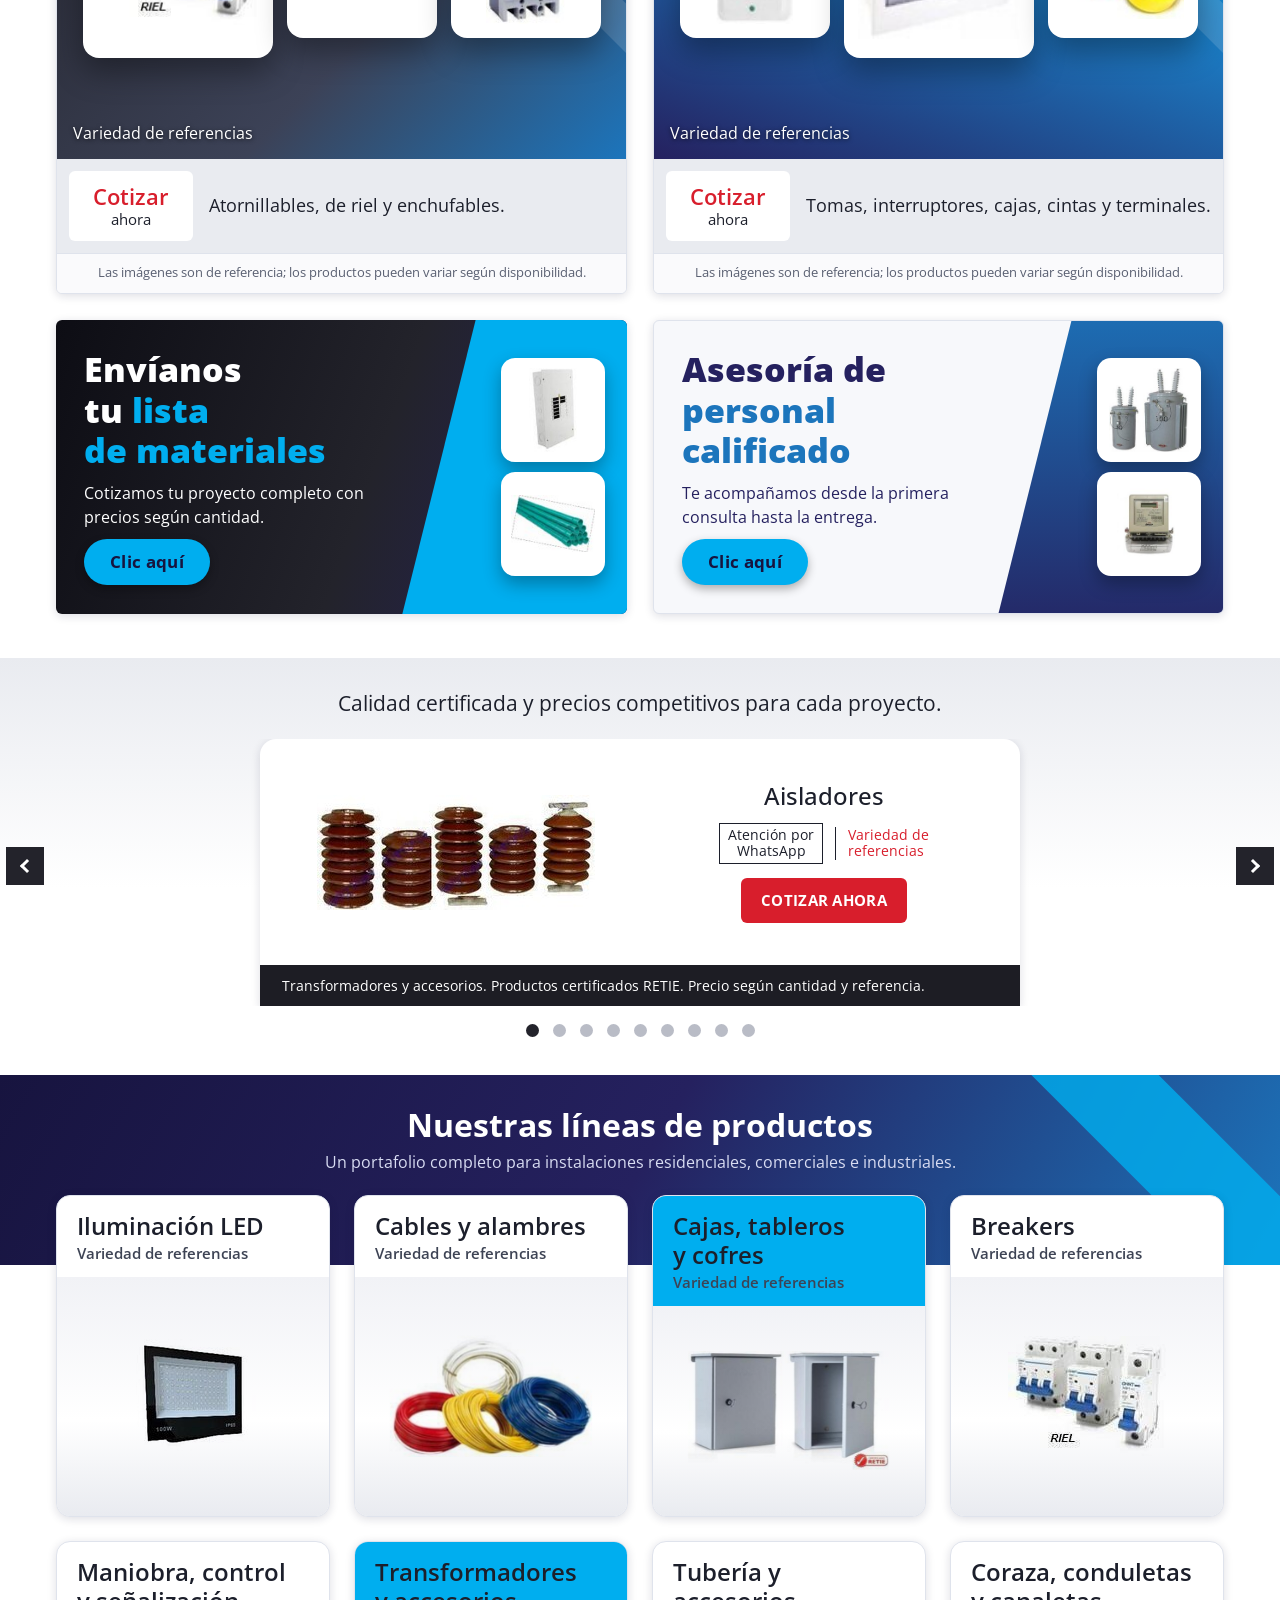
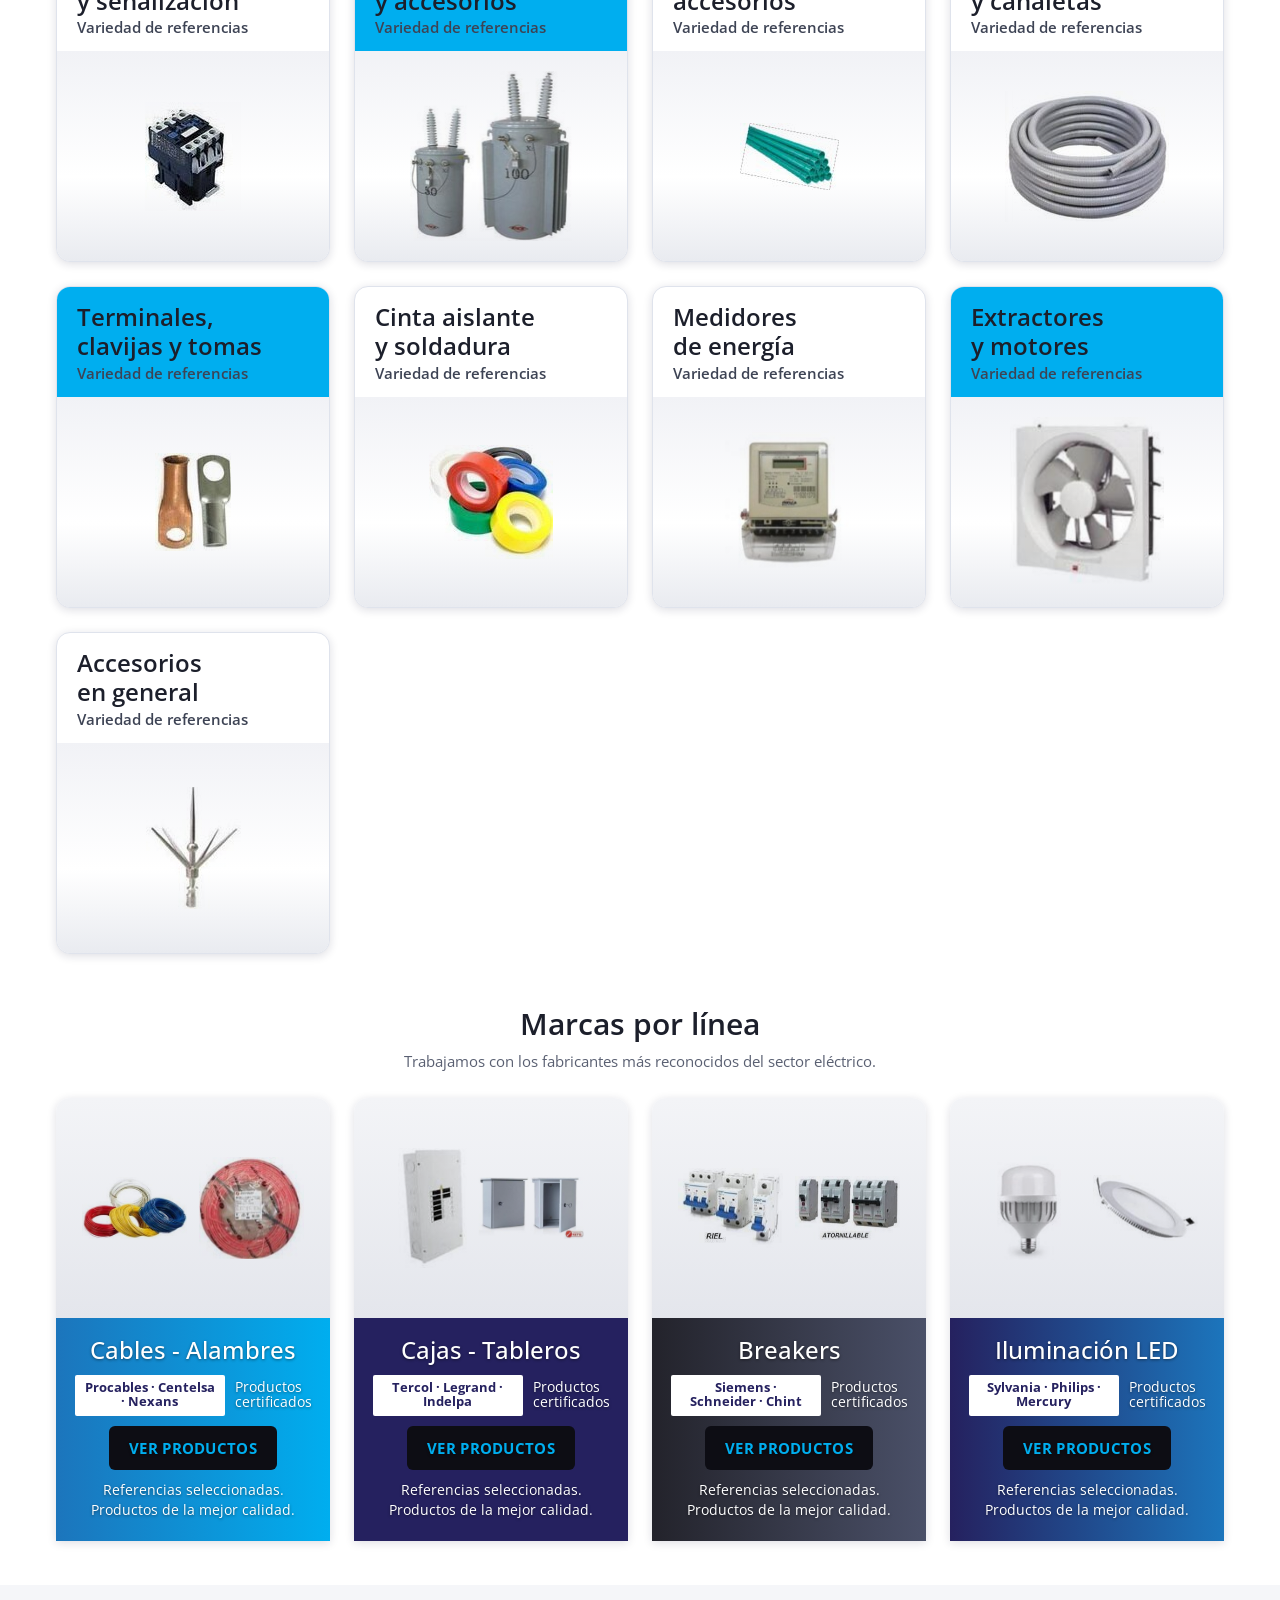
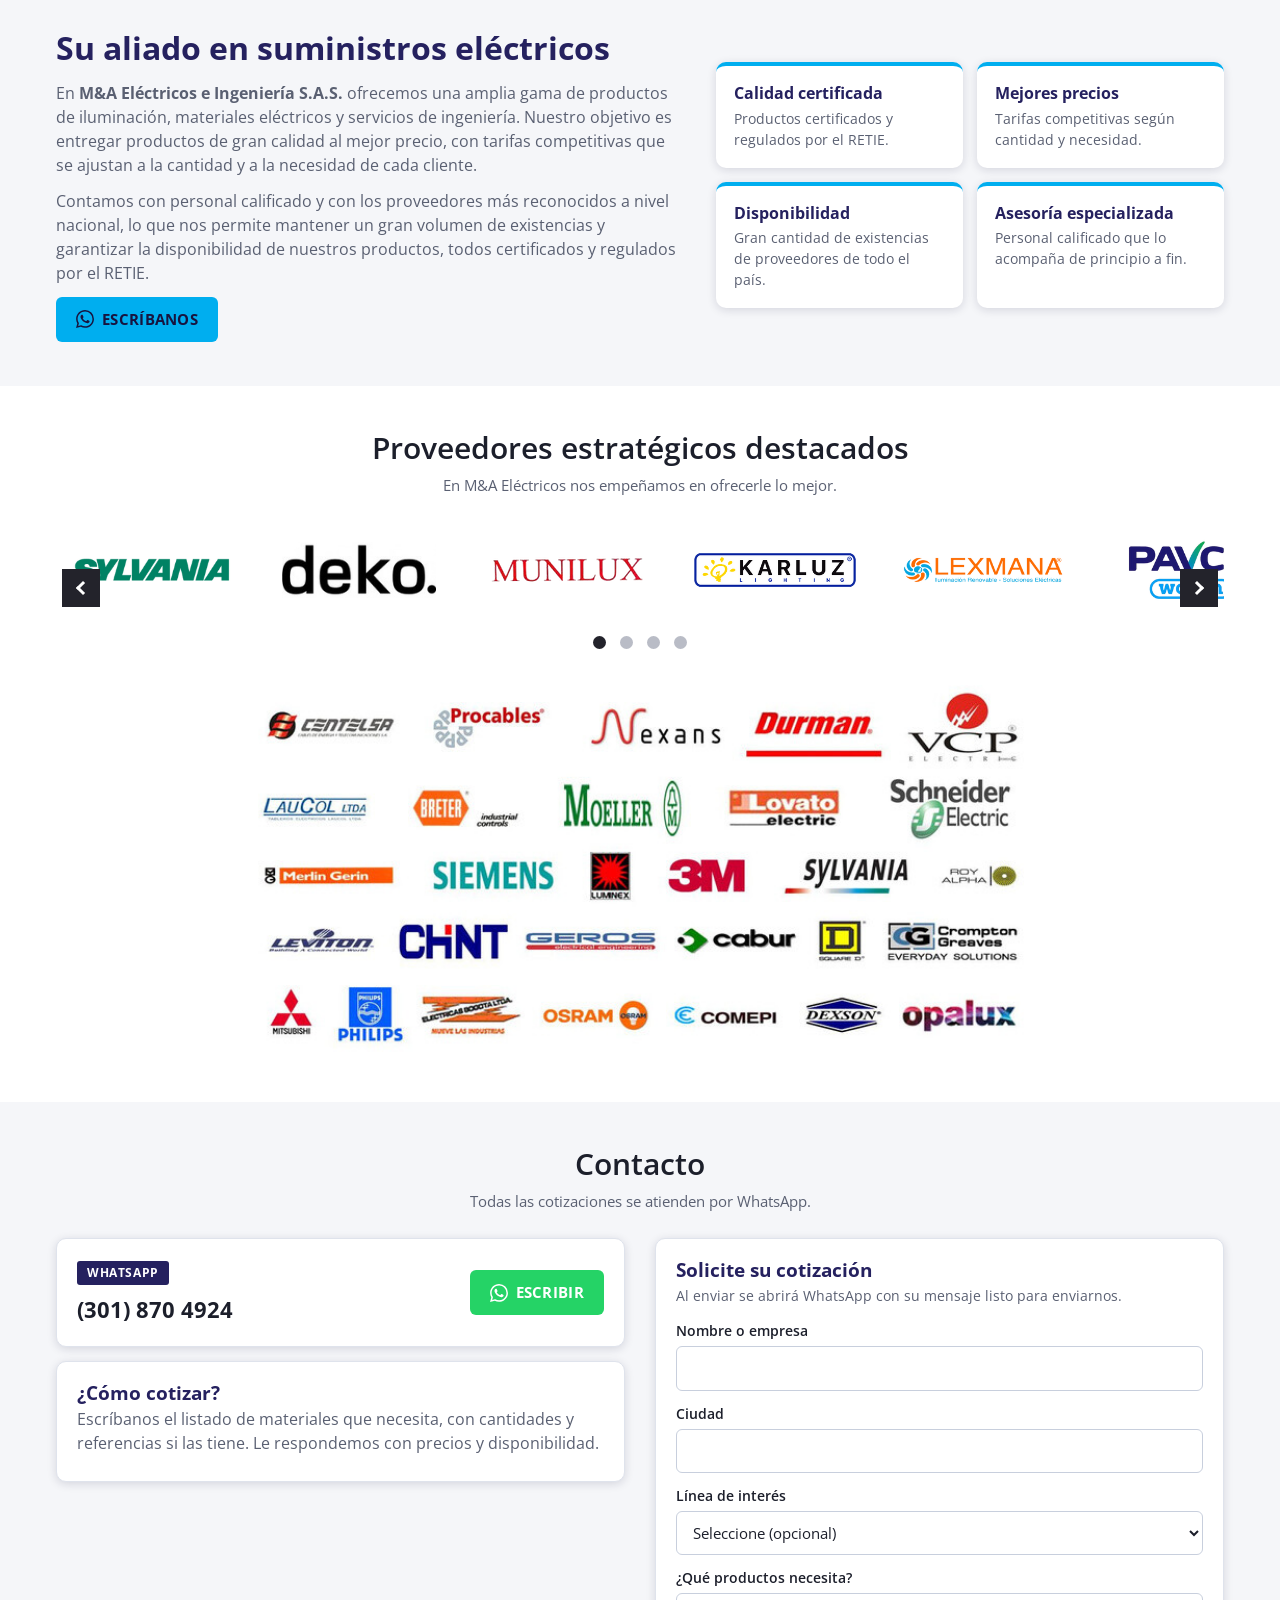
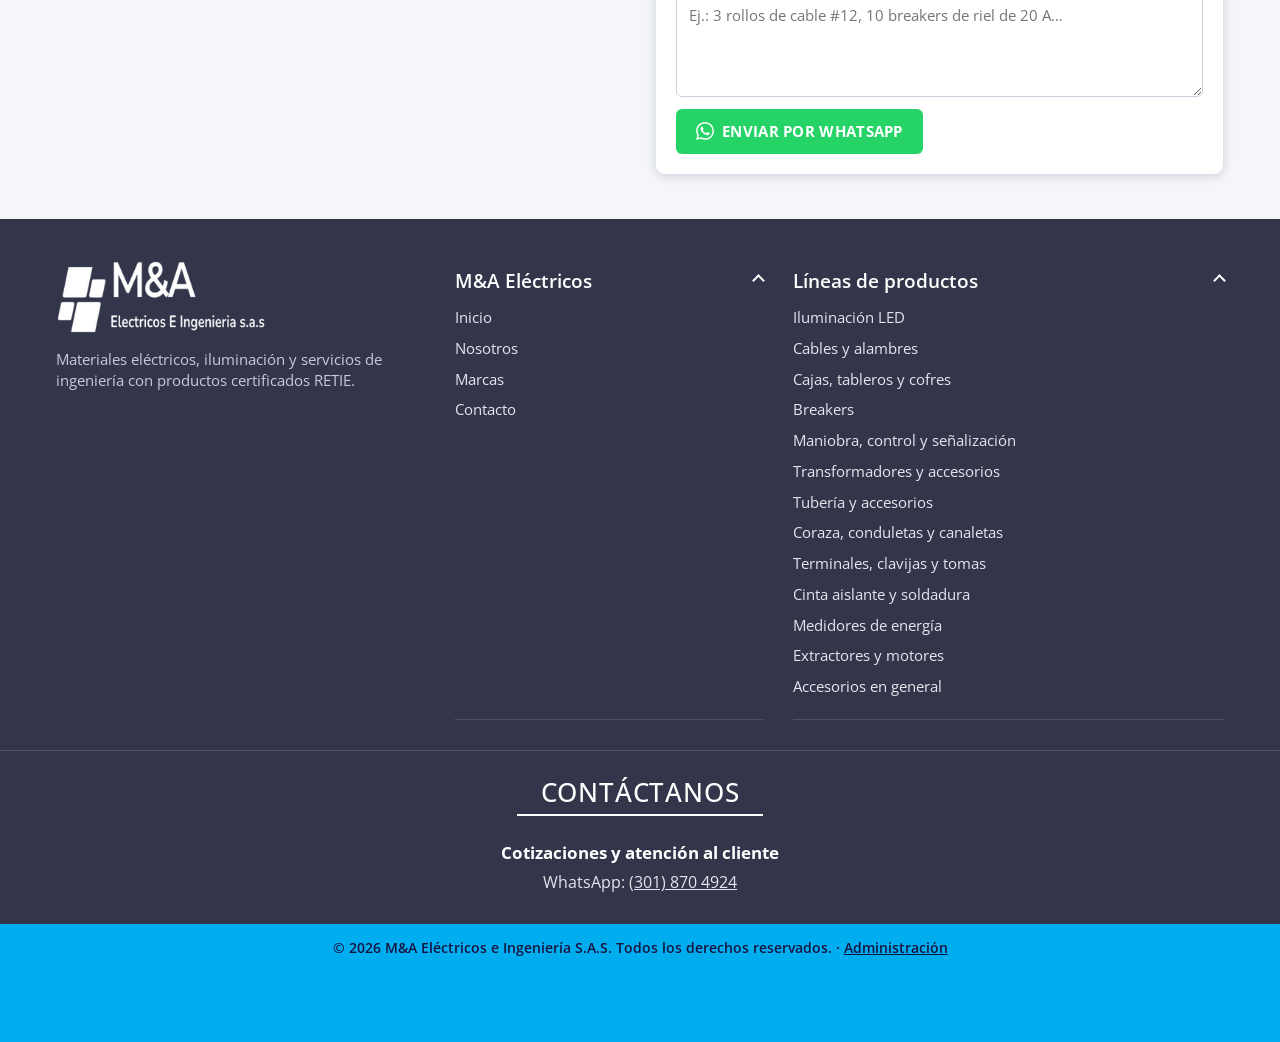
==== commit 847267f4: "Quitar direcciones y enlaces a Google Maps Se eliminan las tarjetas de sedes, la columna de sedes de" ====
--- a/index.html
+++ b/index.html
@@ -207,7 +207,7 @@
 
   <section class="sec nosotros-sec" id="contacto">
     <div class="cont">
-      <h2 class="sec-titulo">Contacto y sedes</h2>
+      <h2 class="sec-titulo">Contacto</h2>
       <p class="sec-sub">Todas las cotizaciones se atienden por WhatsApp.</p>
       <div class="contacto">
         <div class="sedes">
@@ -216,16 +216,8 @@
             <a class="btn btn-wa ico-wa" data-wa="Hola, quiero solicitar una cotización." href="#contacto">Escribir</a>
           </div>
           <div class="tarjeta">
-            <span class="rot">Sede principal</span>
-            <h3>Barranquilla, Atlántico</h3>
-            <p>Cr 45 # 99C - 84</p>
-            <a href="https://www.google.com/maps/search/?api=1&query=Cr+45+%2399C-84+Barranquilla+Atl%C3%A1ntico" target="_blank" rel="noopener">Ver en Google Maps →</a>
-          </div>
-          <div class="tarjeta">
-            <span class="rot">Sucursal</span>
-            <h3>Guamal, Magdalena</h3>
-            <p>Calle 5 # 10 - 01, barrio 10 de Marzo</p>
-            <a href="https://www.google.com/maps/search/?api=1&query=Calle+5+%2310-01+Guamal+Magdalena" target="_blank" rel="noopener">Ver en Google Maps →</a>
+            <h3>¿Cómo cotizar?</h3>
+            <p>Escríbanos el listado de materiales que necesita, con cantidades y referencias si las tiene. Le respondemos con precios y disponibilidad.</p>
           </div>
         </div>
         <form class="tarjeta formulario" id="form-cotizar">
@@ -261,20 +253,11 @@
       <summary>Líneas de productos</summary>
       <ul id="pie-lineas"></ul>
     </details>
-    <details open>
-      <summary>Sedes</summary>
-      <ul>
-        <li>Principal: Cr 45 # 99C - 84, Barranquilla, Atlántico</li>
-        <li>Sucursal: Calle 5 # 10 - 01, barrio 10 de Marzo, Guamal, Magdalena</li>
-      </ul>
-    </details>
   </div>
   <div class="pie-contacto">
     <h4>CONTÁCTANOS</h4>
     <h5>Cotizaciones y atención al cliente</h5>
     <p>WhatsApp: <a data-wa="Hola, quiero solicitar una cotización." href="#contacto">(301) 870 4924</a></p>
-    <h5>M&amp;A Eléctricos e Ingeniería S.A.S.</h5>
-    <p>Cr 45 # 99C - 84, Barranquilla, Colombia</p>
   </div>
   <p class="pie-legal">© <span id="anio">2026</span> M&amp;A Eléctricos e Ingeniería S.A.S. Todos los derechos reservados. · <a href="admin.html" rel="nofollow">Administración</a></p>
 </footer>
--- a/css/styles.css
+++ b/css/styles.css
@@ -246,7 +246,7 @@
 
 /* ---------- Pie ---------- */
 .pie { background: #33364a; color: #e4e6ef; }
-.pie-cols { display: grid; grid-template-columns: 1.1fr 1fr 1fr 1fr; gap: 30px; padding-top: 40px; padding-bottom: 30px; }
+.pie-cols { display: grid; grid-template-columns: 1.2fr 1fr 1.4fr; gap: 30px; padding-top: 40px; padding-bottom: 30px; }
 .pie .marca img { width: 210px; margin-bottom: 14px; }
 .pie .marca p { font-size: 14.5px; color: #c7cadb; }
 .pie details { border-bottom: 1px solid rgba(255, 255, 255, .14); }
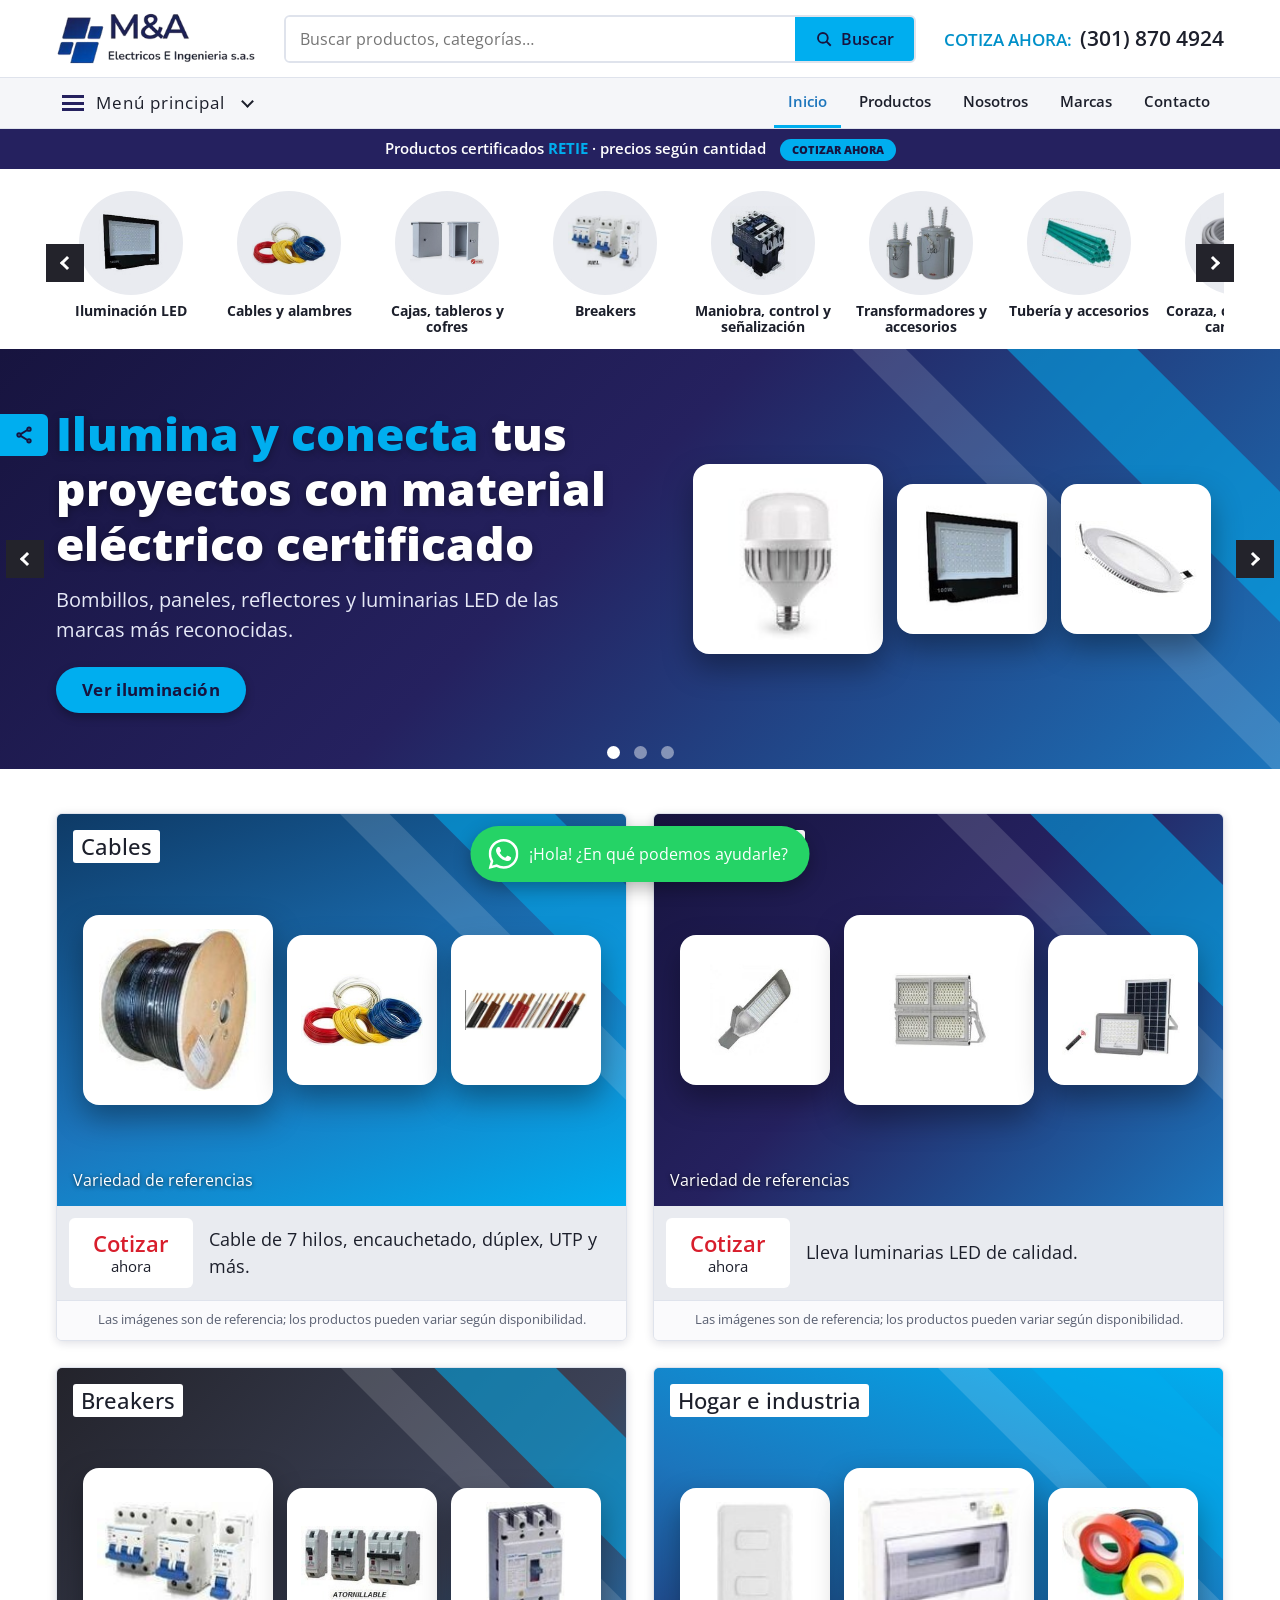
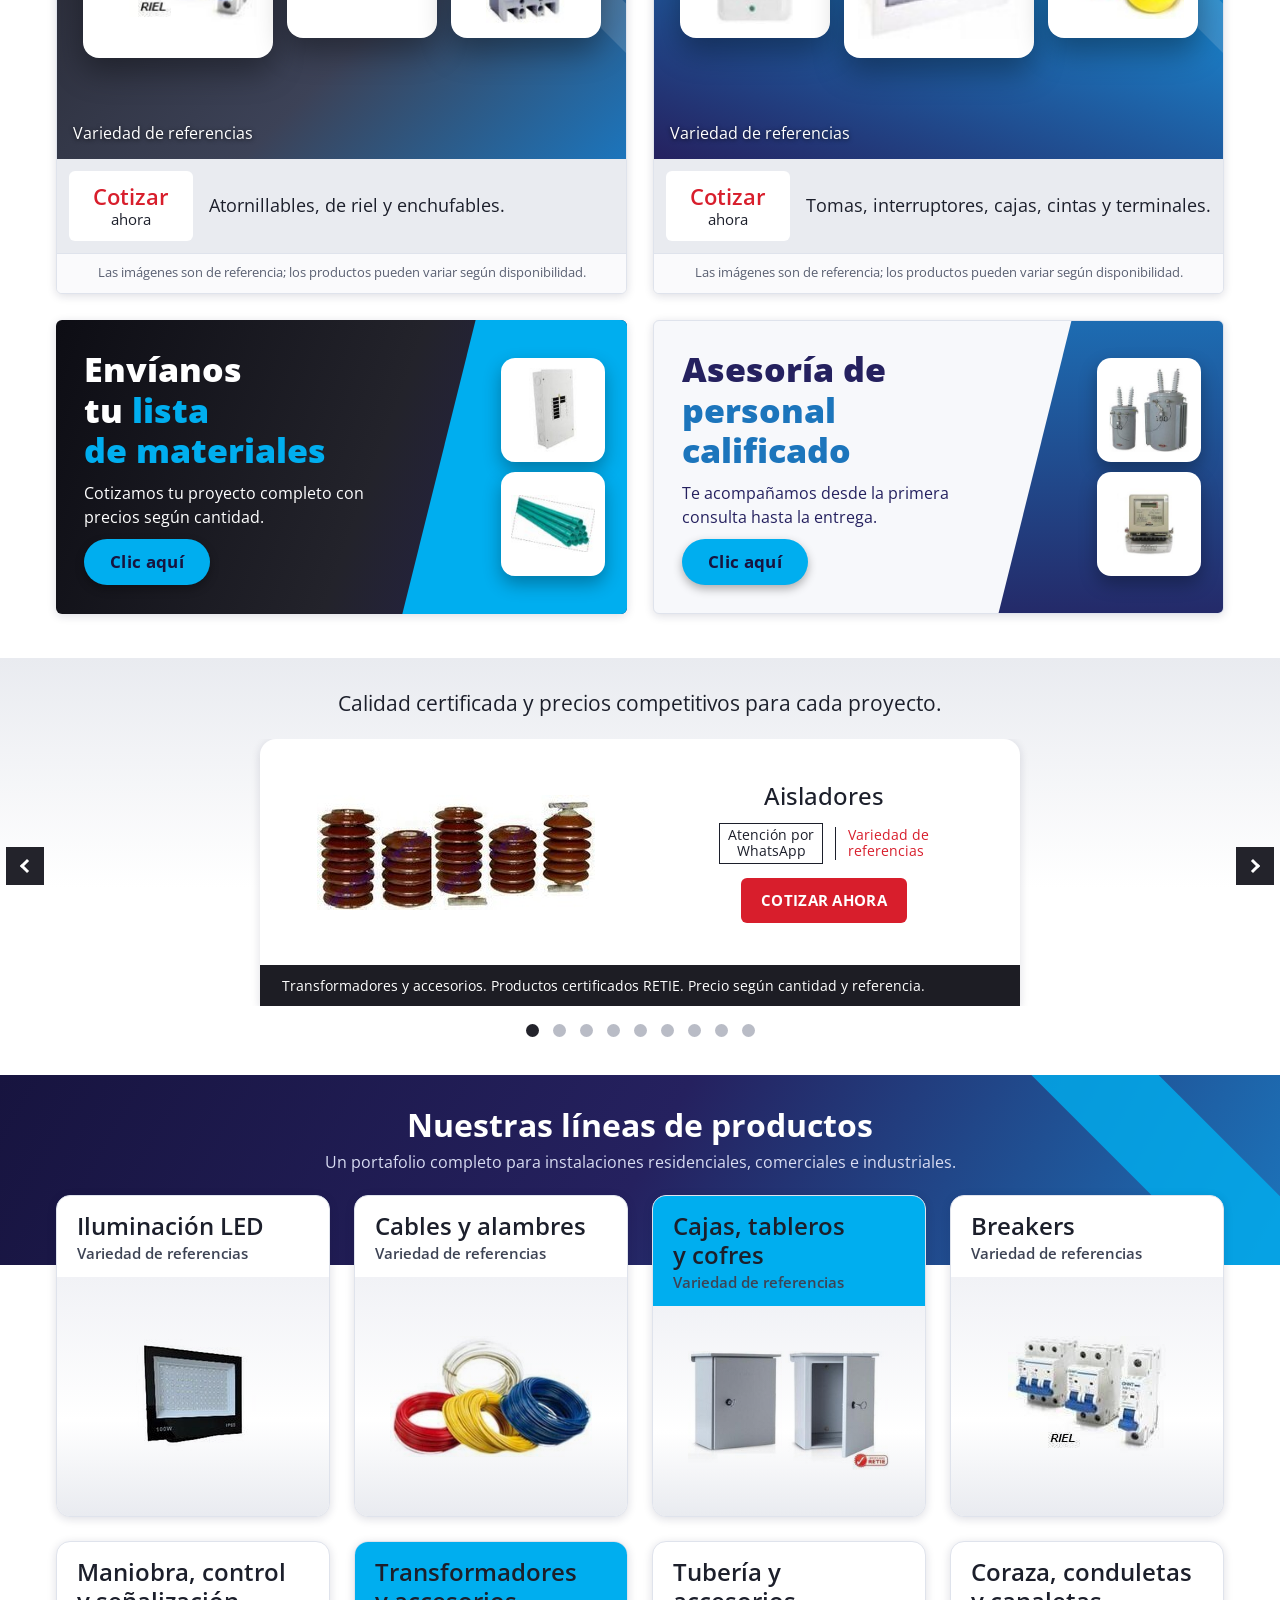
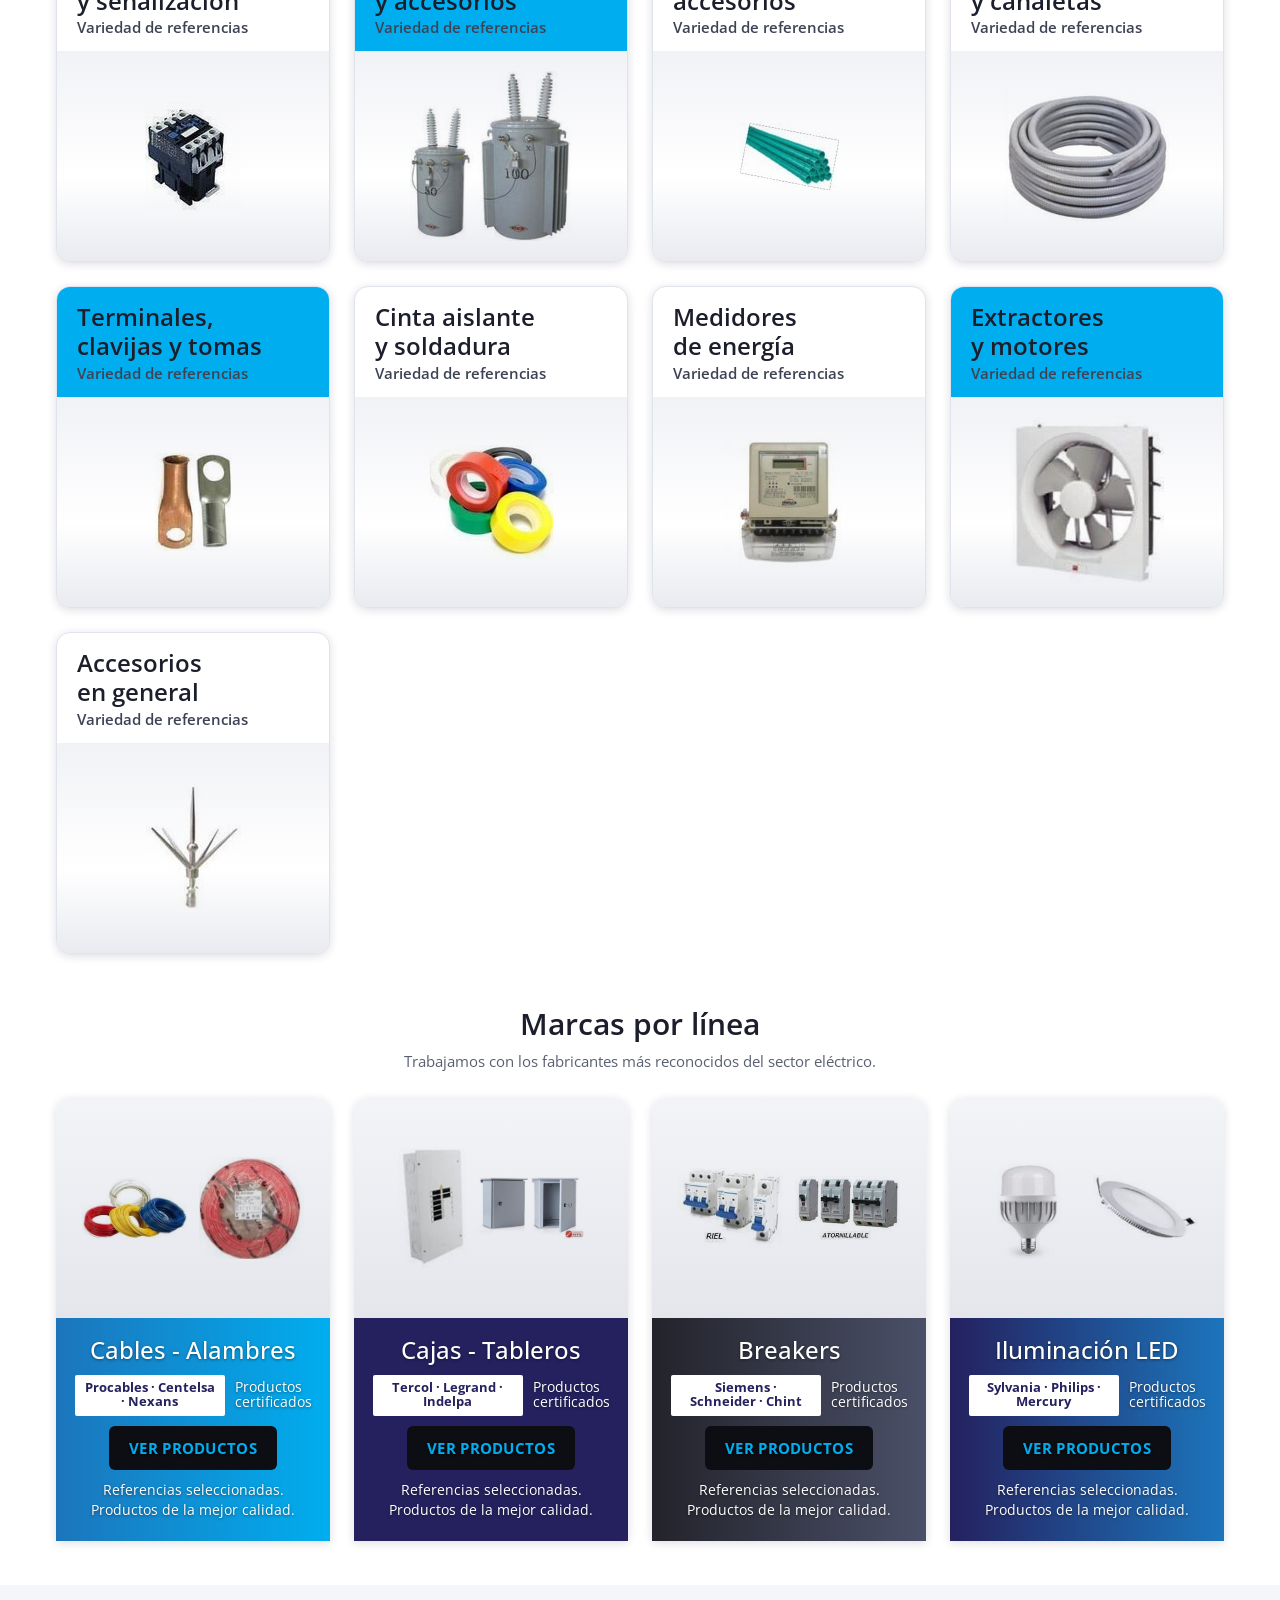
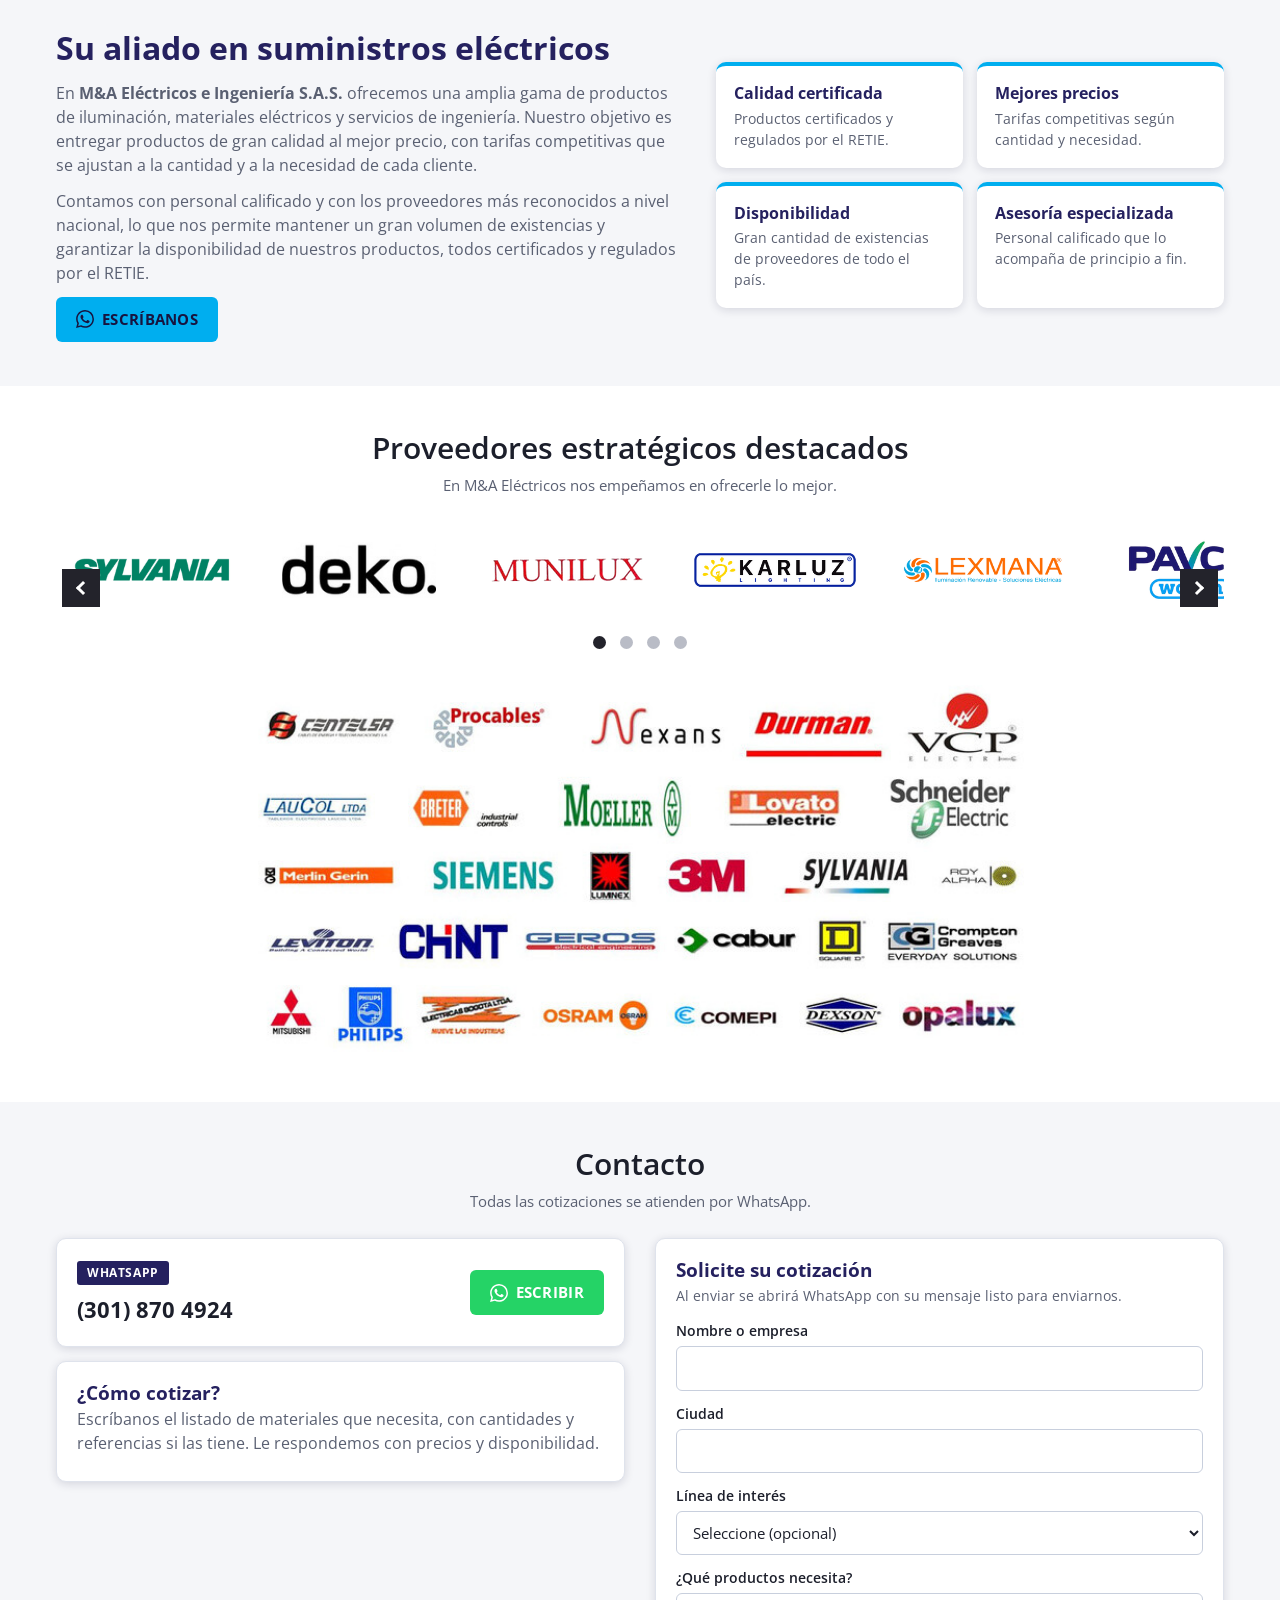
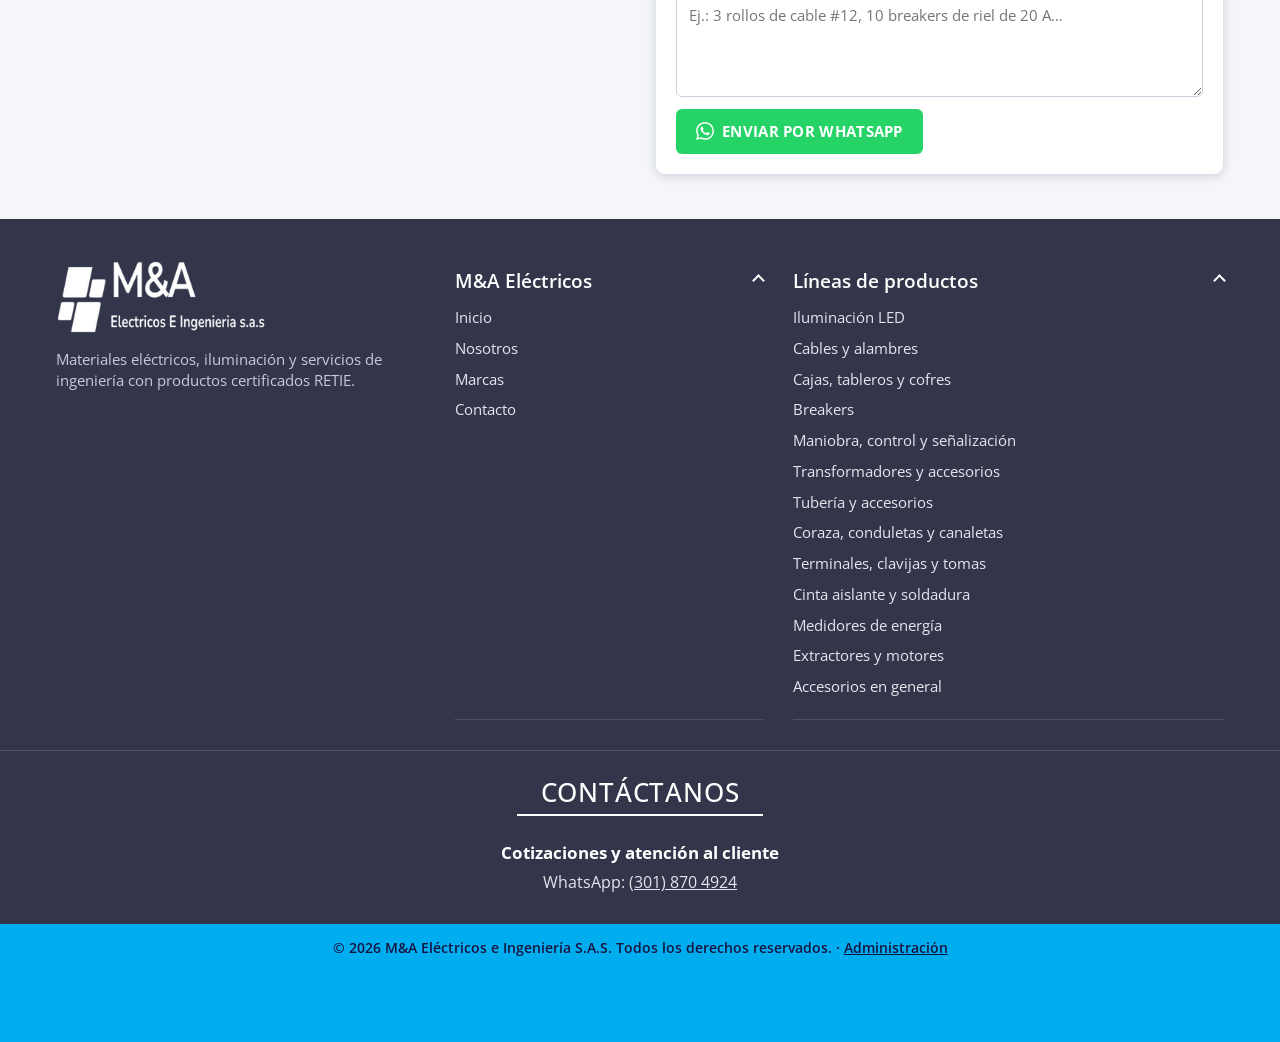
==== commit 7d0c2b81: "Quitar las ciudades de la descripción para buscadores Co-Authored-By: Claude Fable 5.2 <noreply@anth" ====
--- a/index.html
+++ b/index.html
@@ -4,7 +4,7 @@
   <meta charset="utf-8">
   <meta name="viewport" content="width=device-width, initial-scale=1">
   <title>M&amp;A Eléctricos e Ingeniería S.A.S. | Materiales eléctricos e iluminación</title>
-  <meta name="description" content="Catálogo de materiales eléctricos e iluminación LED certificados RETIE en Barranquilla y Guamal (Magdalena): cables, breakers, tableros, tubería, transformadores, medidores y más. Cotice por WhatsApp.">
+  <meta name="description" content="Catálogo de materiales eléctricos e iluminación LED certificados RETIE: cables, breakers, tableros, tubería, transformadores, medidores y más. Cotice por WhatsApp.">
   <meta property="og:title" content="M&amp;A Eléctricos e Ingeniería S.A.S.">
   <meta property="og:description" content="Materiales eléctricos e iluminación LED certificados RETIE. Cotice por WhatsApp.">
   <meta property="og:type" content="website">
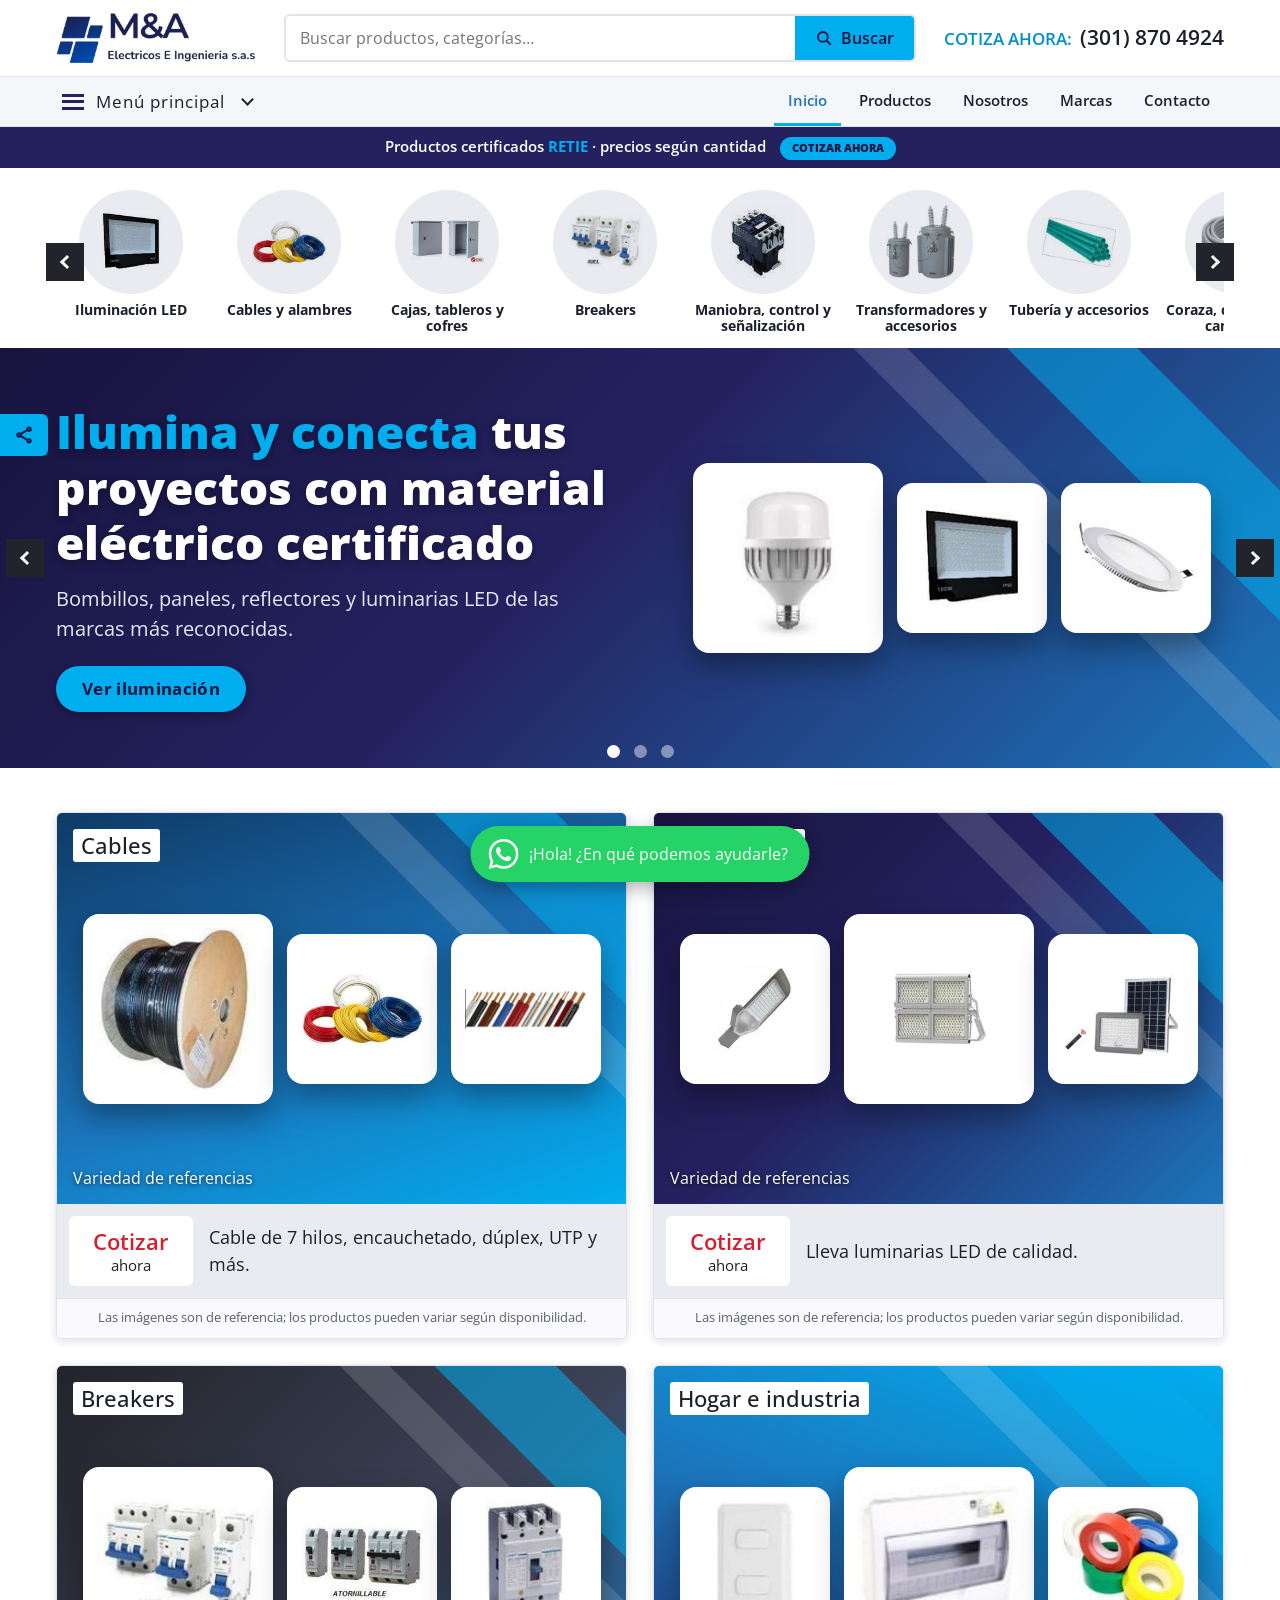
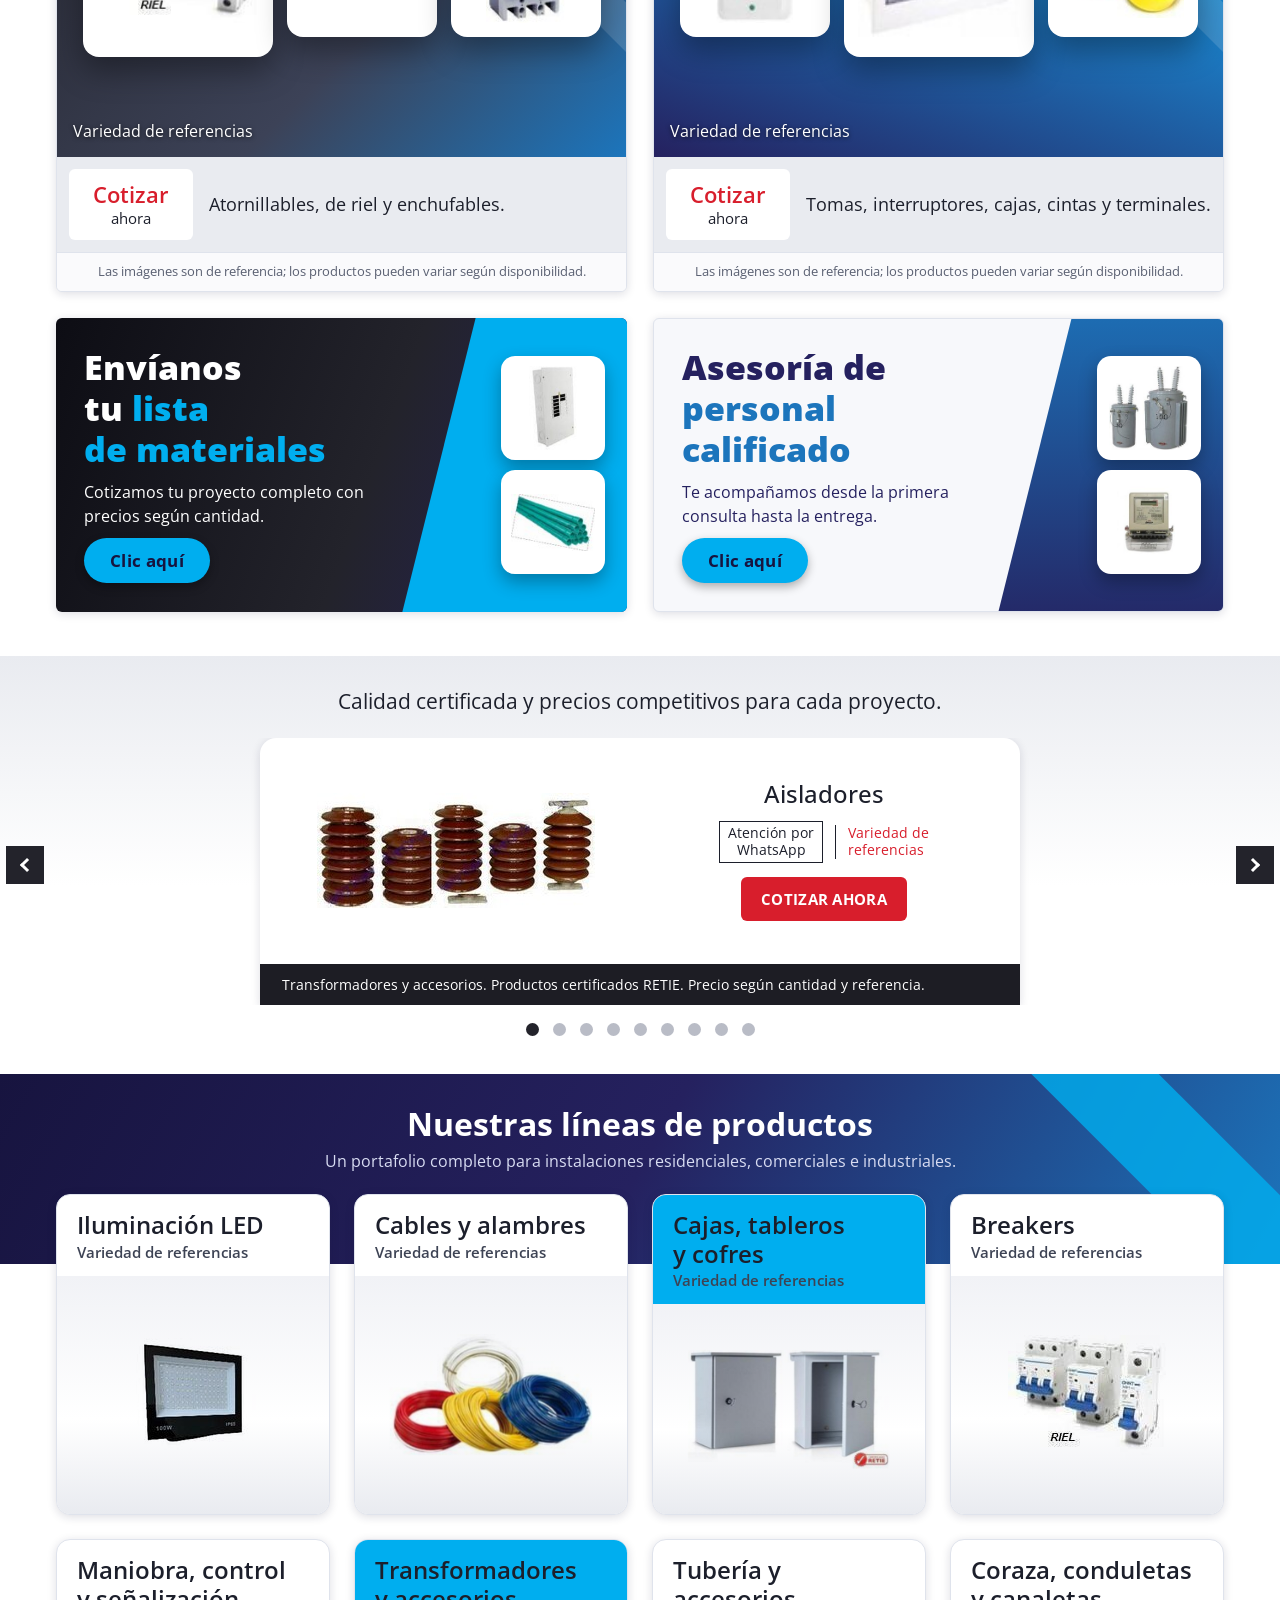
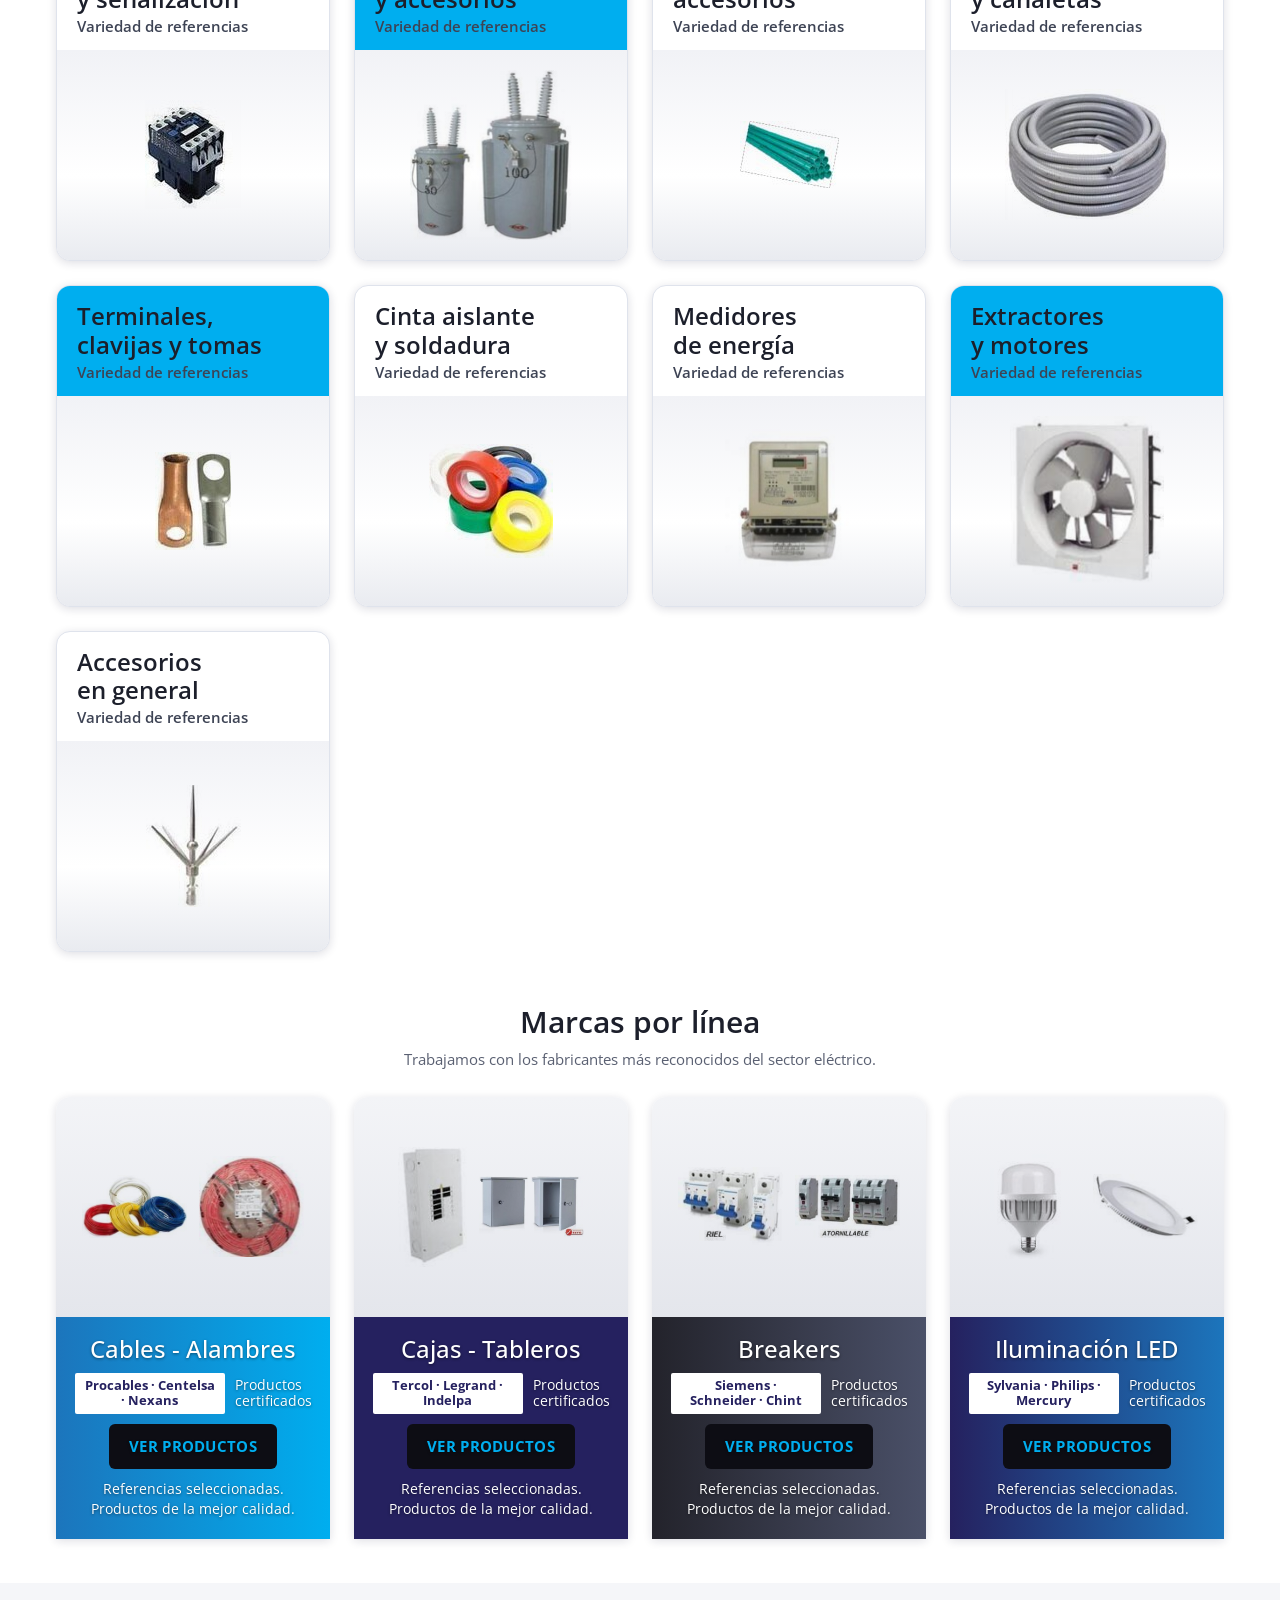
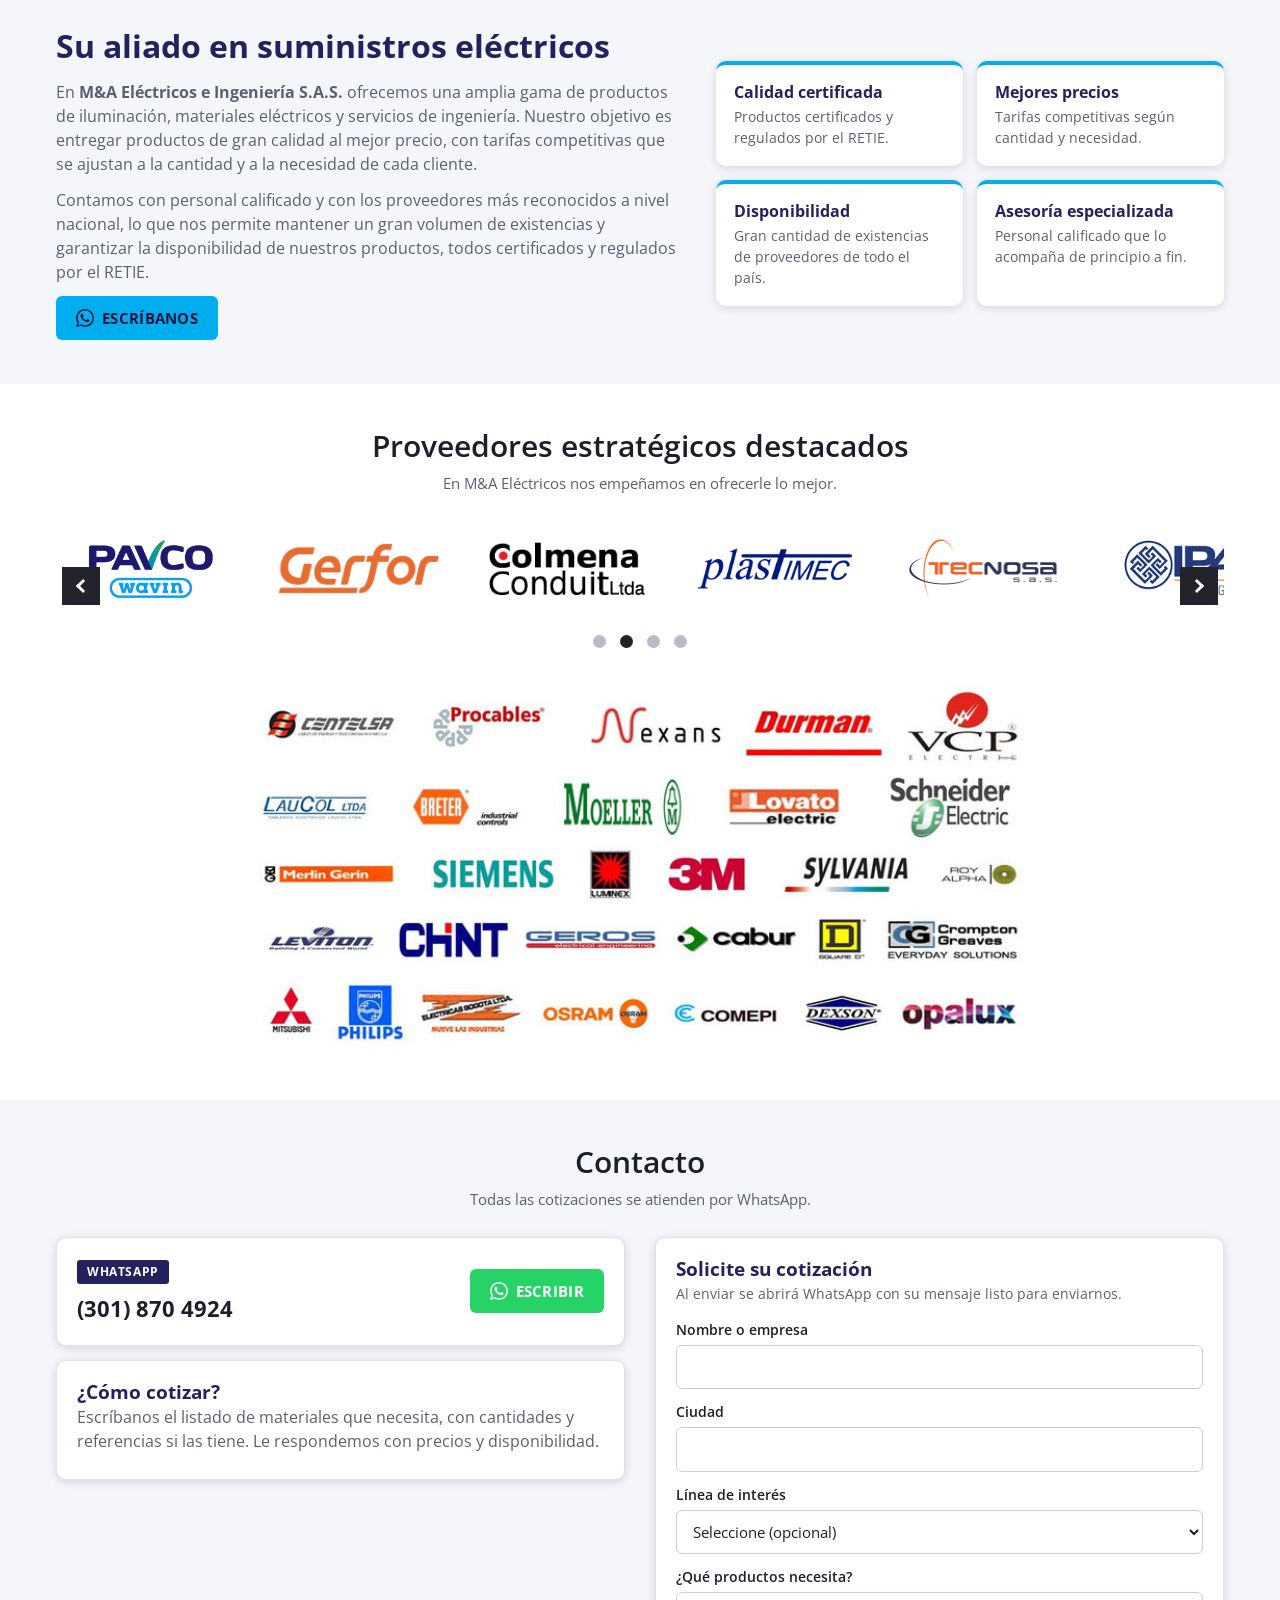
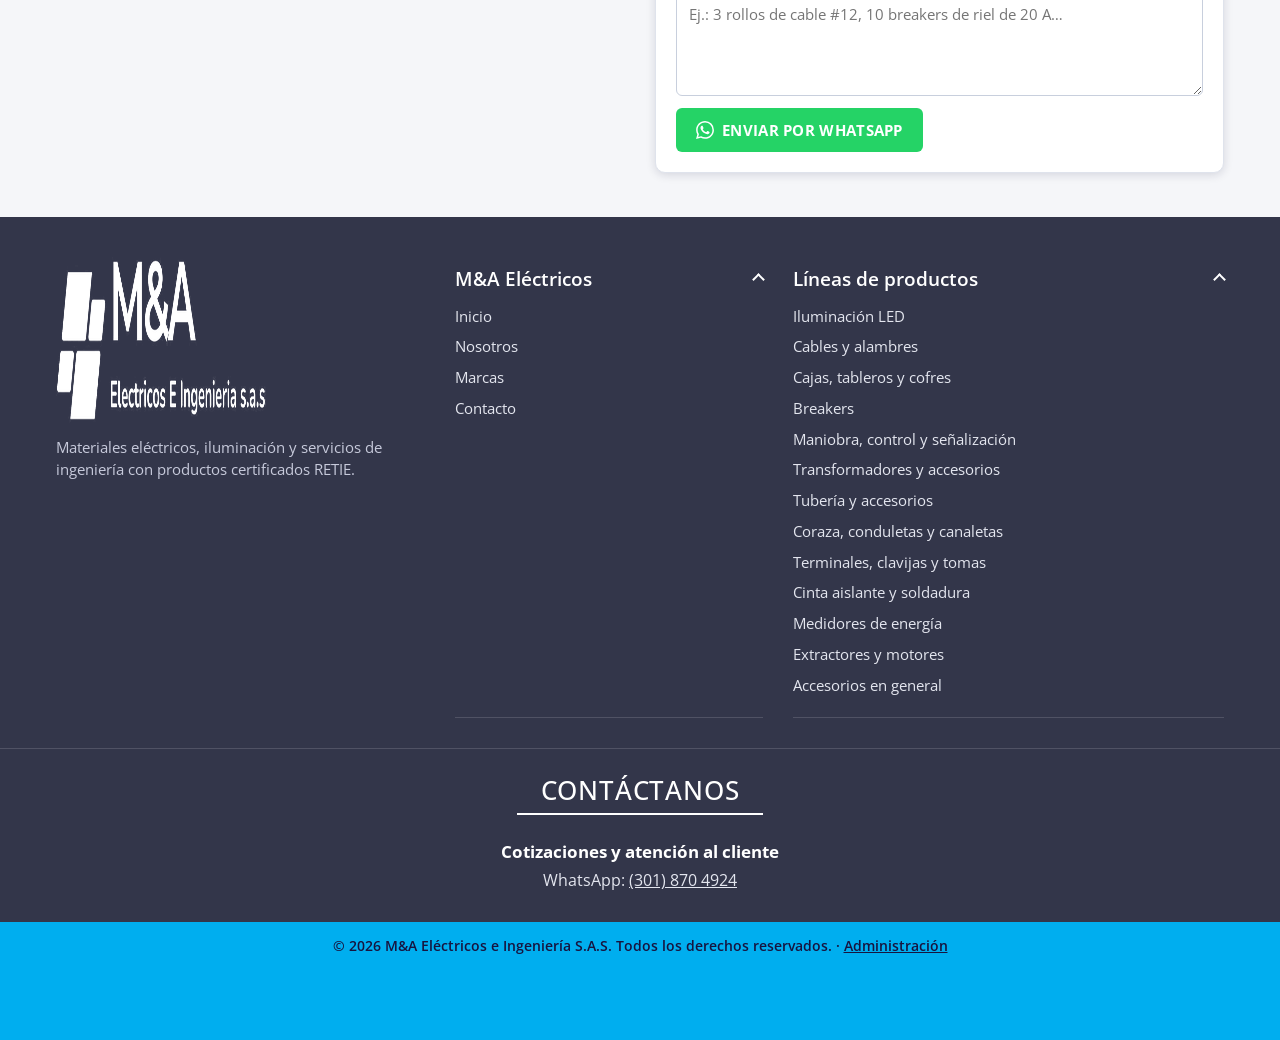
==== commit d88f847c: "Actualizar el logo a la versión en alta resolución Co-Authored-By: Claude Fable 5.2 <noreply@anthrop" ====
--- a/index.html
+++ b/index.html
@@ -19,7 +19,7 @@
 
 <header class="cab">
   <div class="cont cab-top">
-    <a class="logo" href="index.html" aria-label="M&amp;A Eléctricos e Ingeniería, inicio"><img src="img/logo.png" alt="M&amp;A Eléctricos e Ingeniería S.A.S." width="285" height="76"></a>
+    <a class="logo" href="index.html" aria-label="M&amp;A Eléctricos e Ingeniería, inicio"><img src="img/logo.png" alt="M&amp;A Eléctricos e Ingeniería S.A.S." width="640" height="166"></a>
     <form class="buscador" action="productos.html" role="search">
       <label class="sr-only" for="q">Buscar productos</label>
       <input id="q" name="q" type="search" placeholder="Buscar productos, categorías…" autocomplete="off">
@@ -237,7 +237,7 @@
 <footer class="pie">
   <div class="cont pie-cols">
     <div class="marca">
-      <img src="img/logo-blanco.png" alt="M&amp;A Eléctricos e Ingeniería S.A.S." width="285" height="76">
+      <img src="img/logo-blanco.png" alt="M&amp;A Eléctricos e Ingeniería S.A.S." width="640" height="166">
       <p>Materiales eléctricos, iluminación y servicios de ingeniería con productos certificados RETIE.</p>
     </div>
     <details open>
